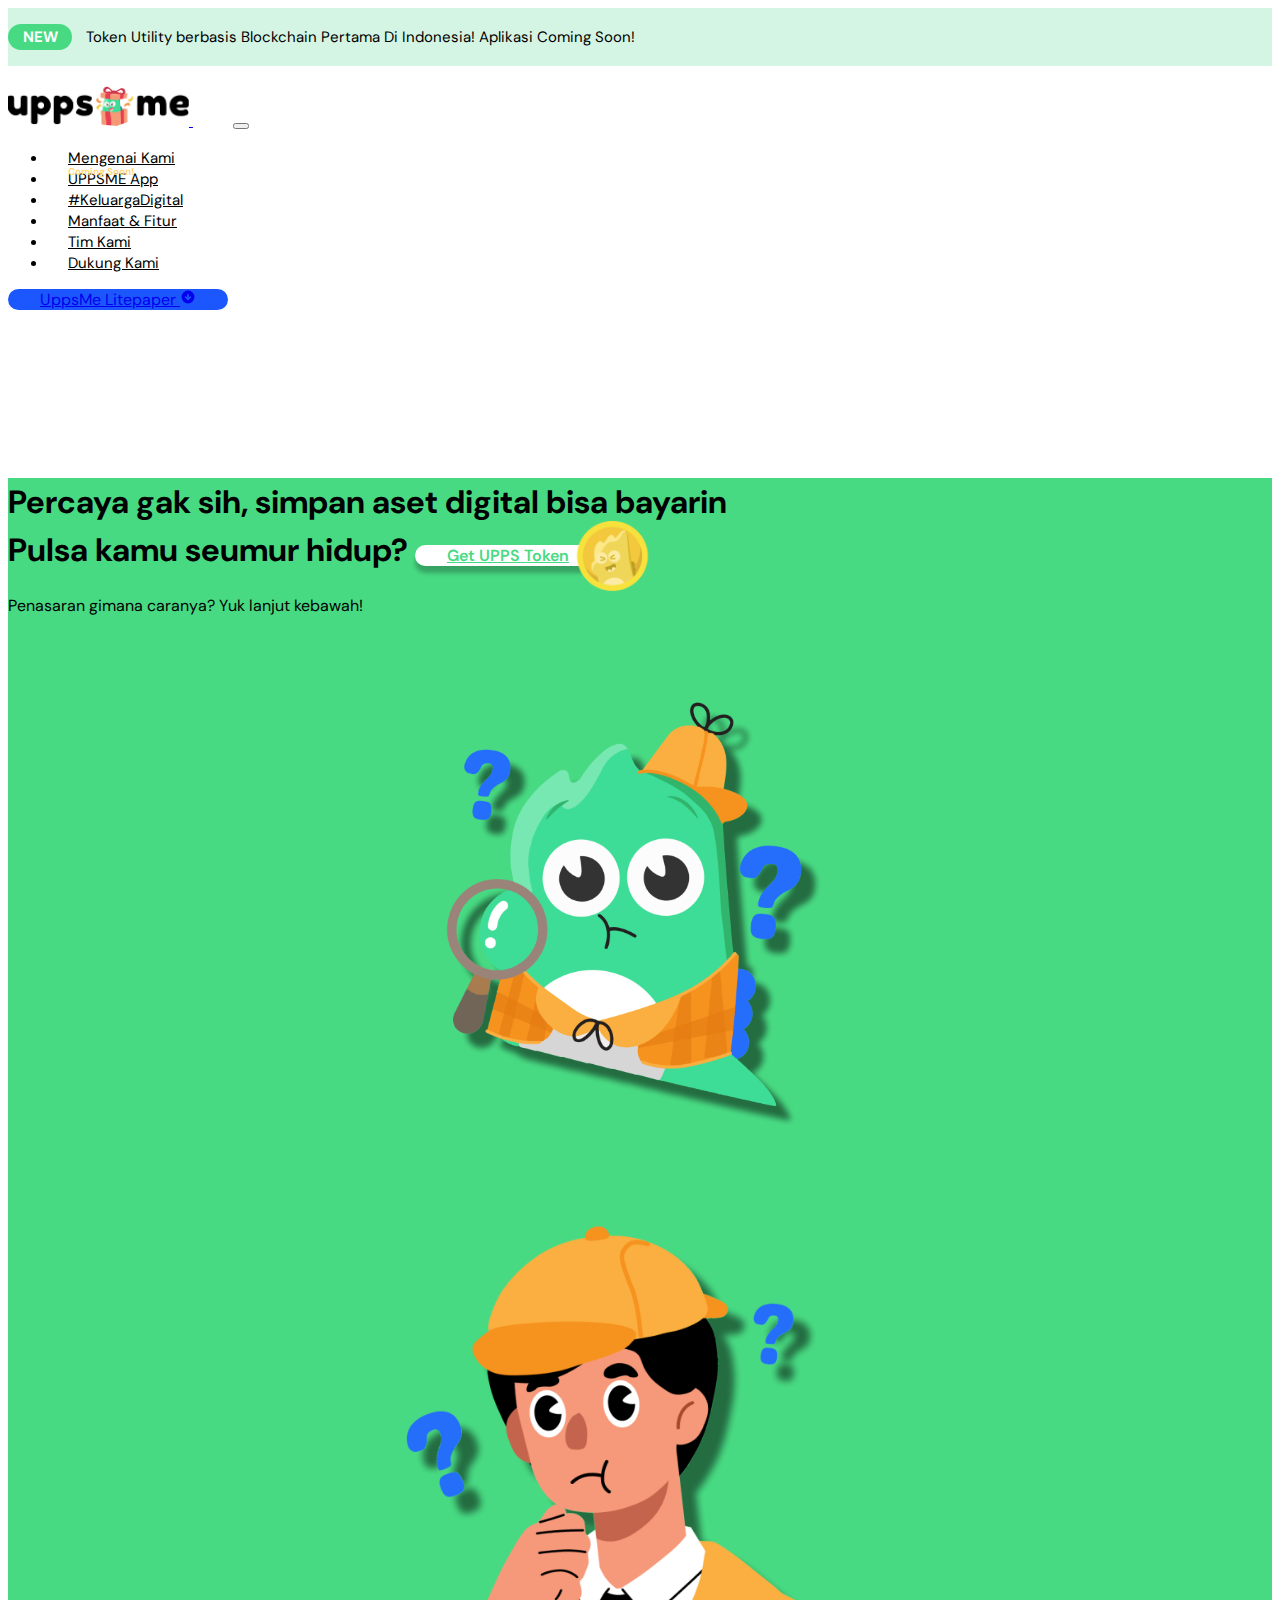
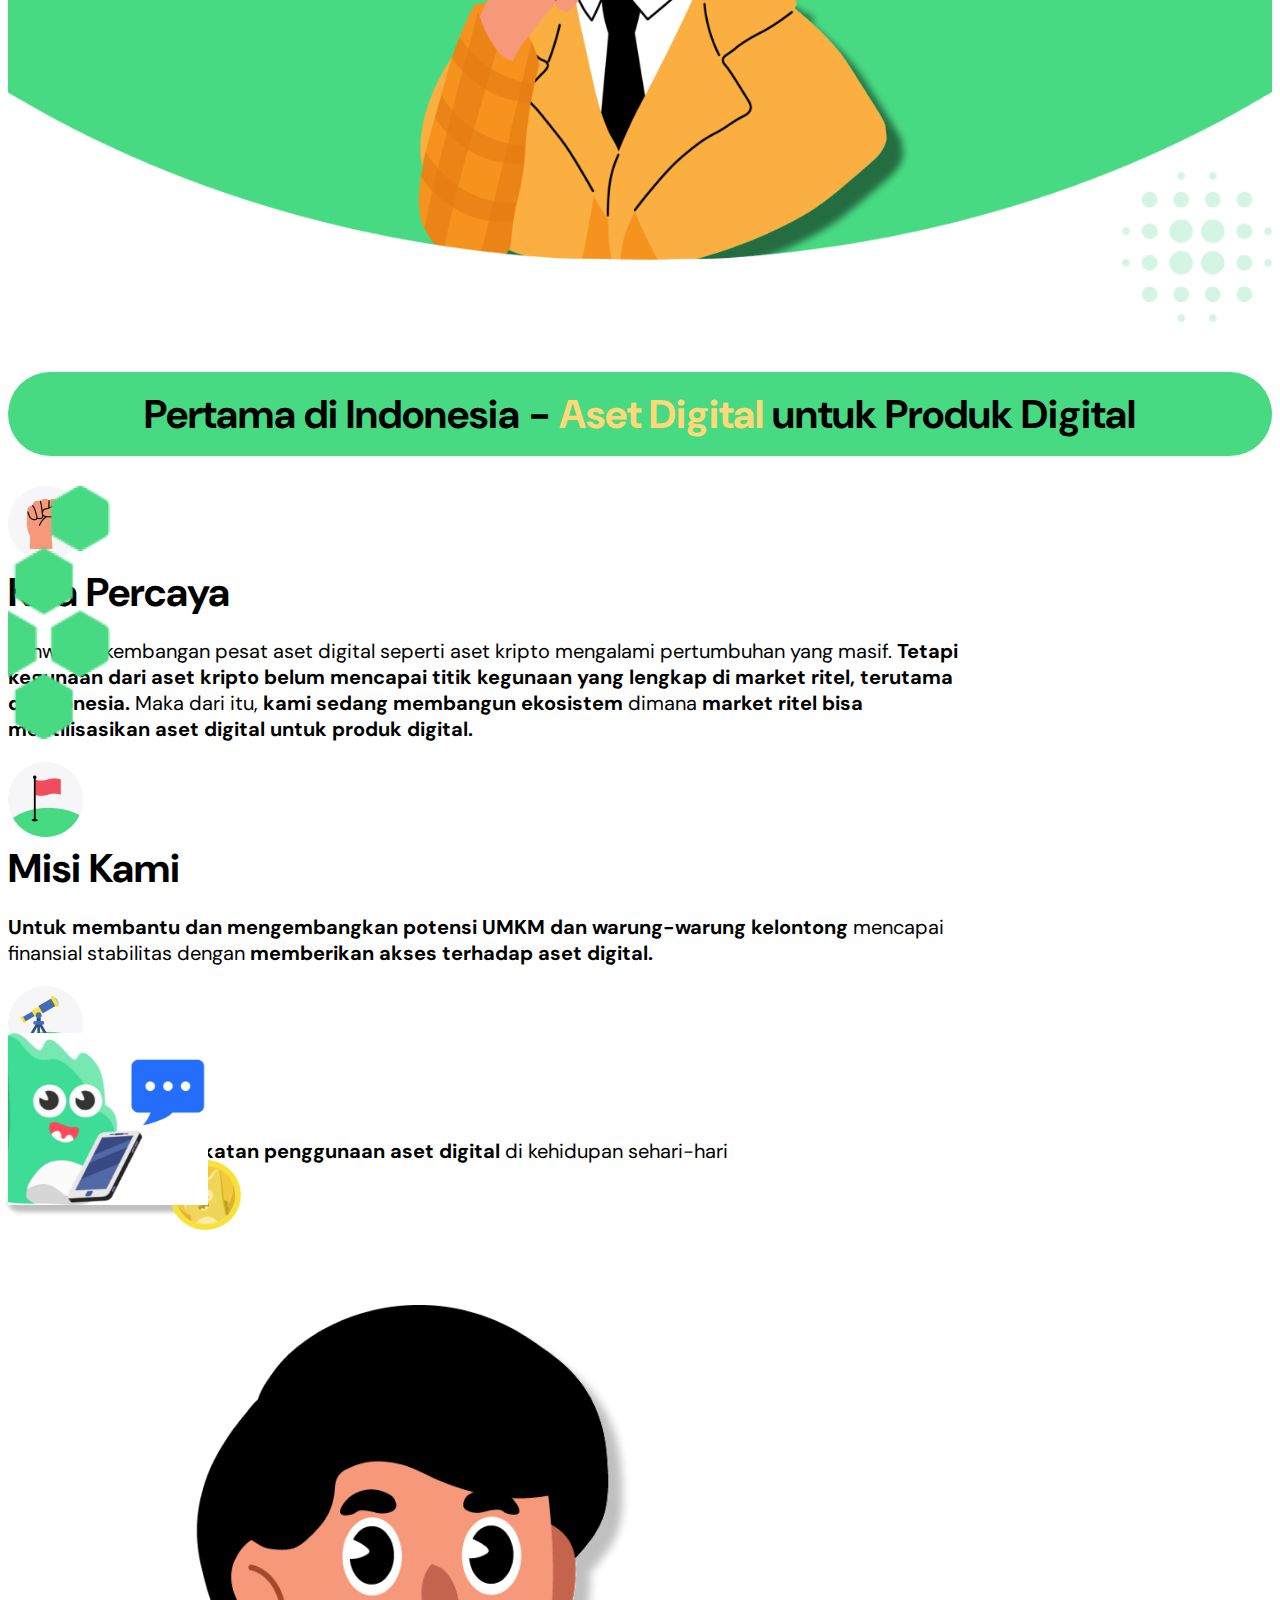
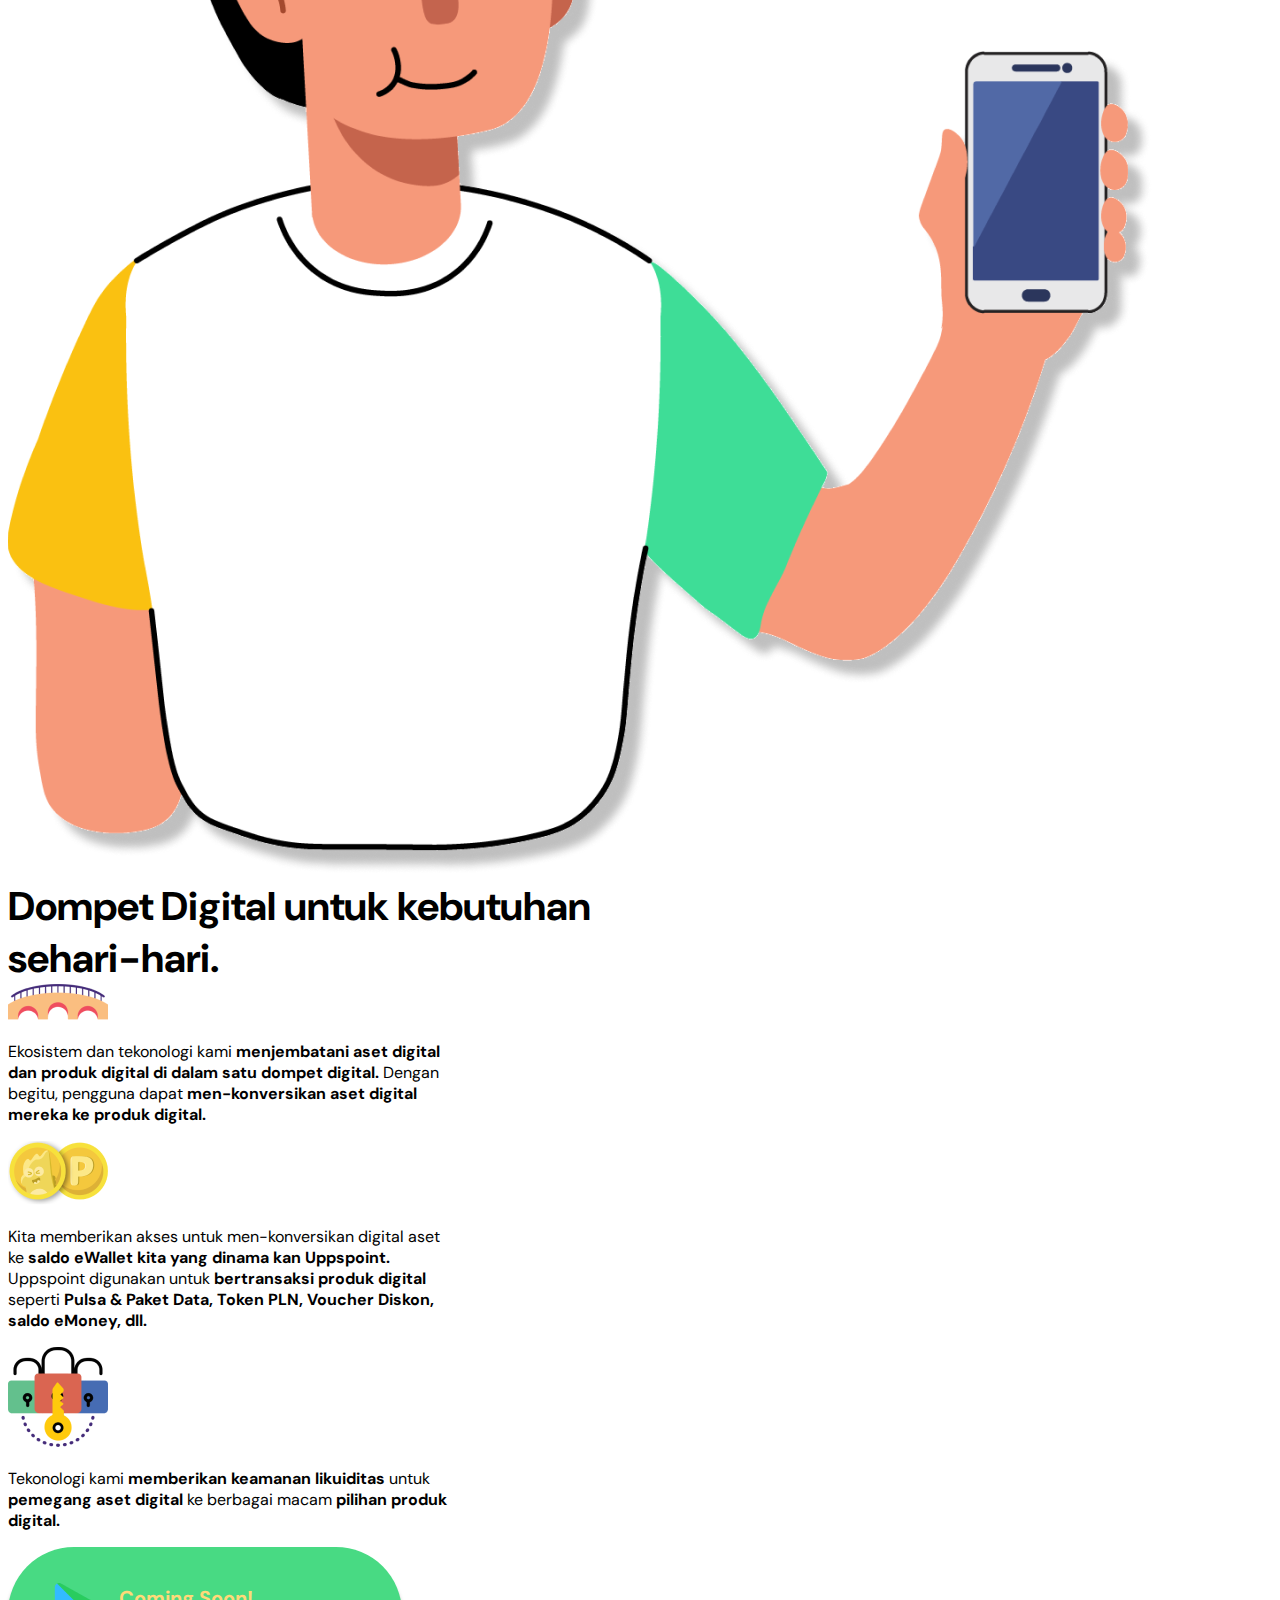
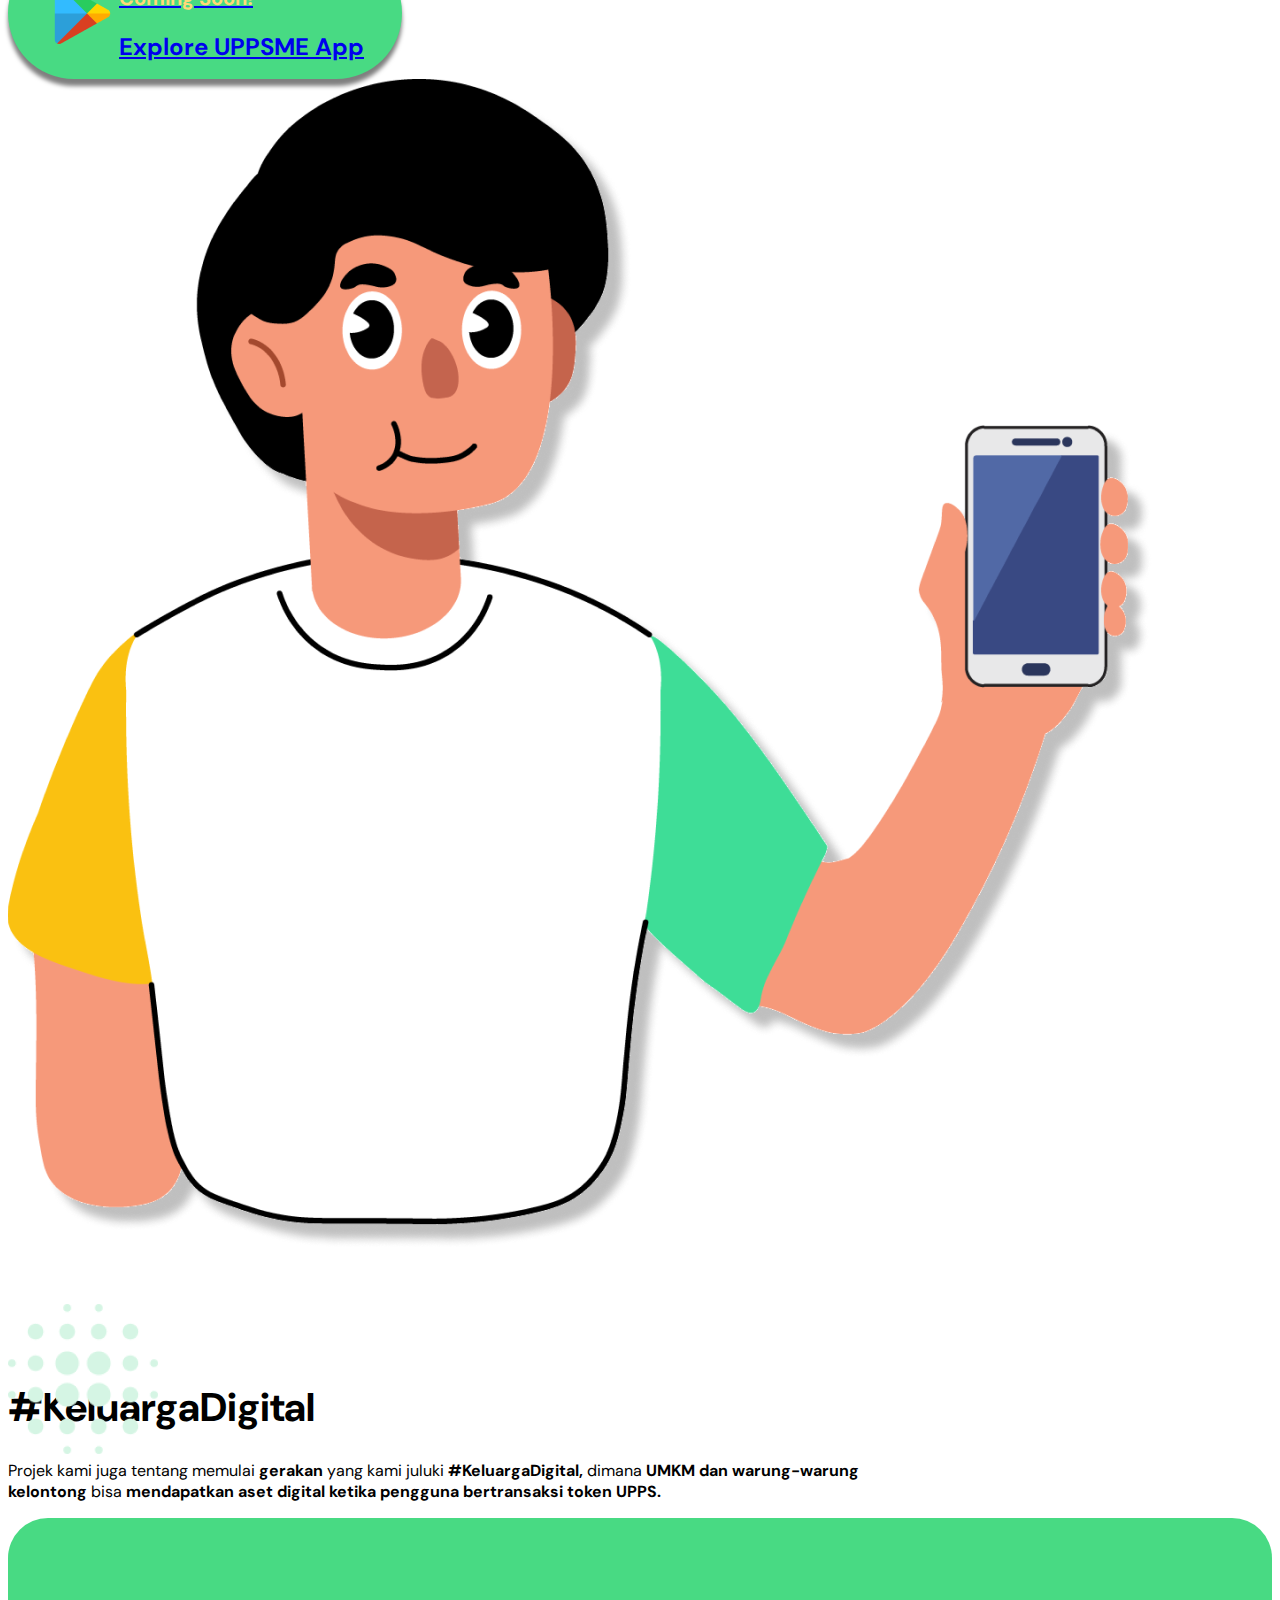
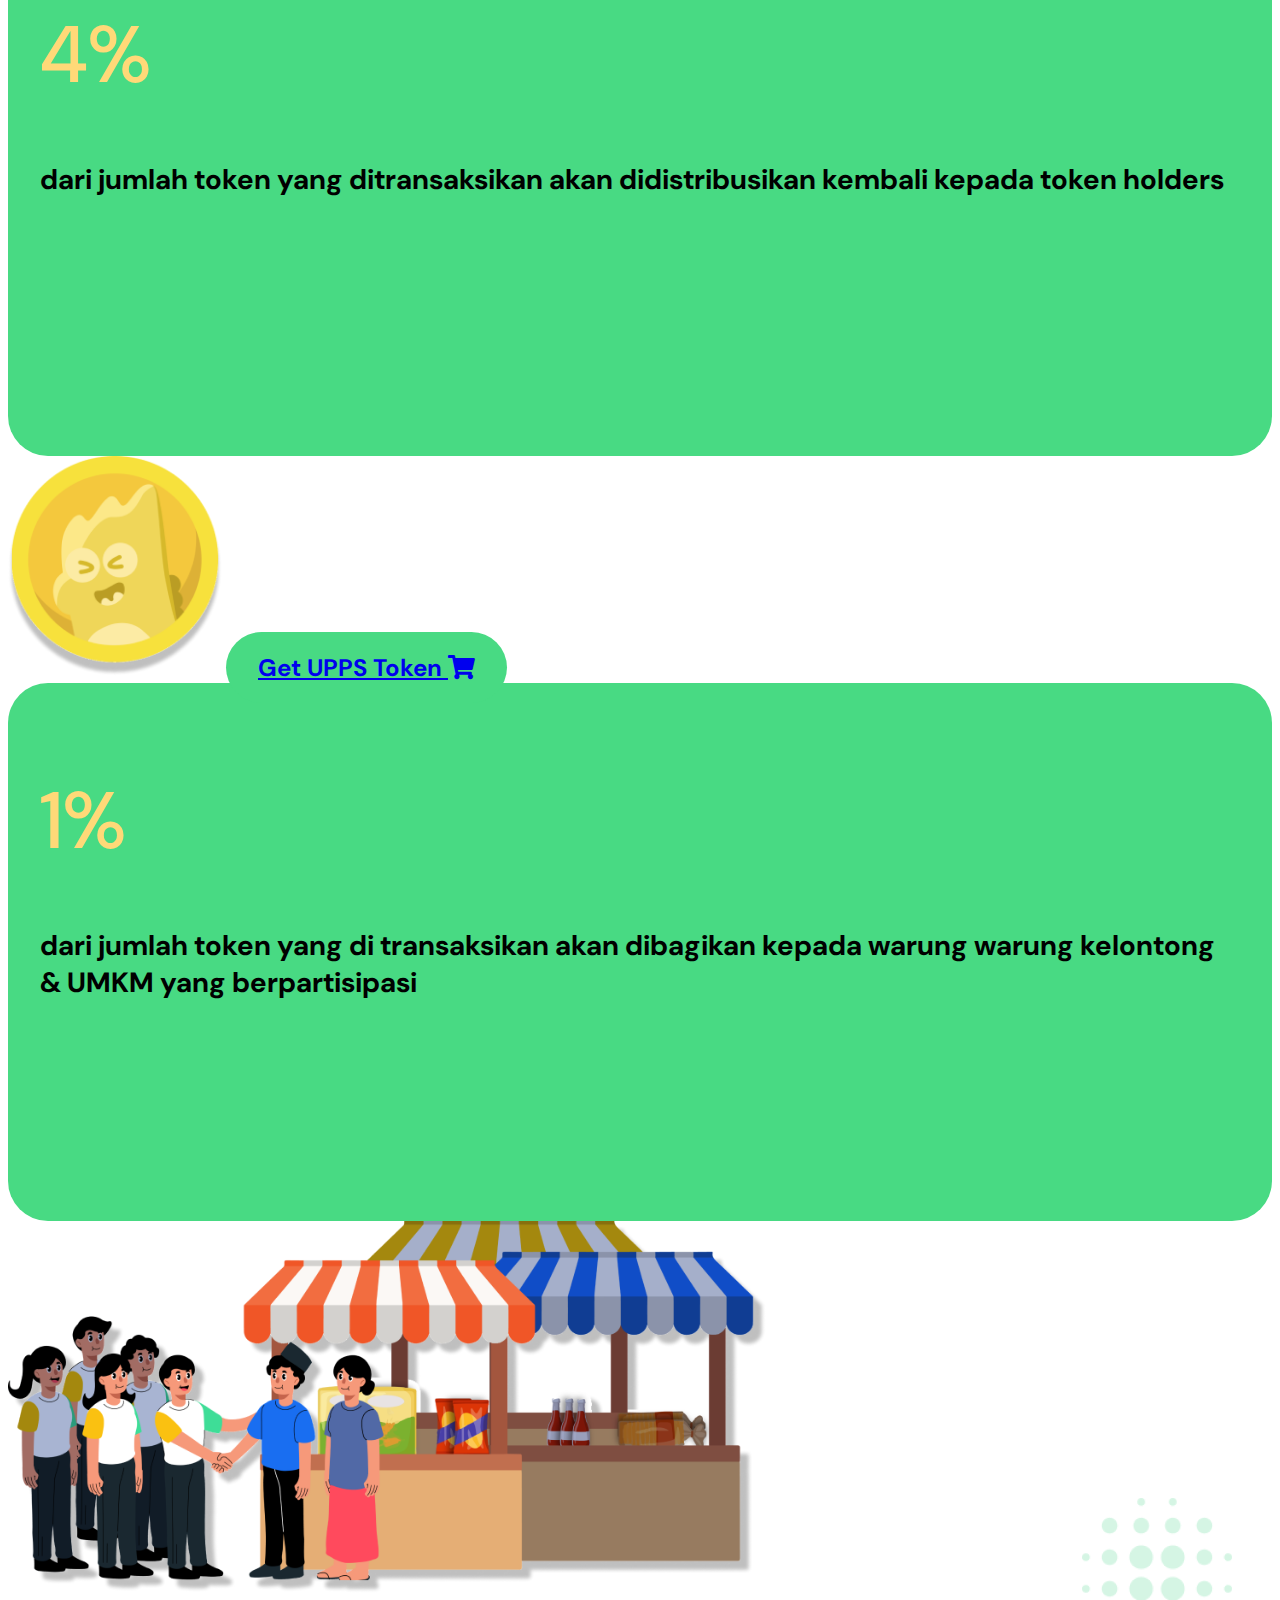
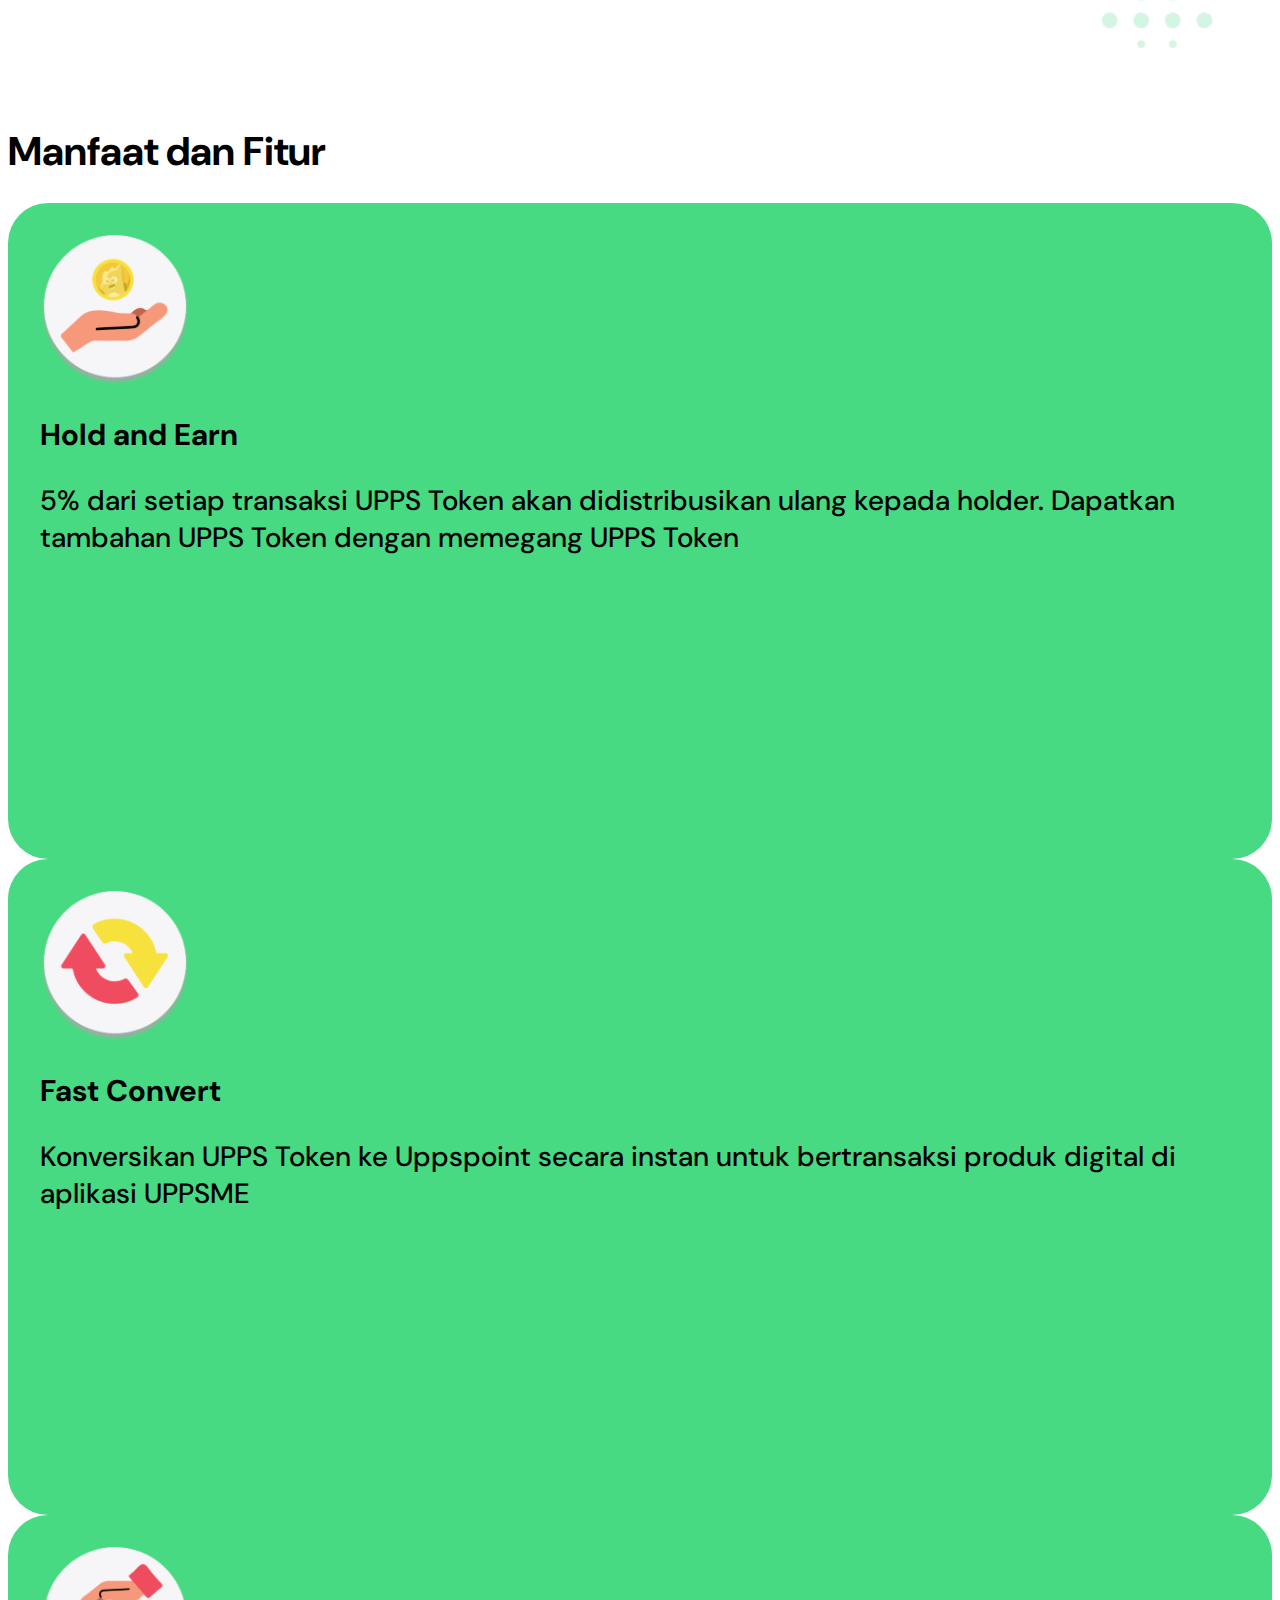
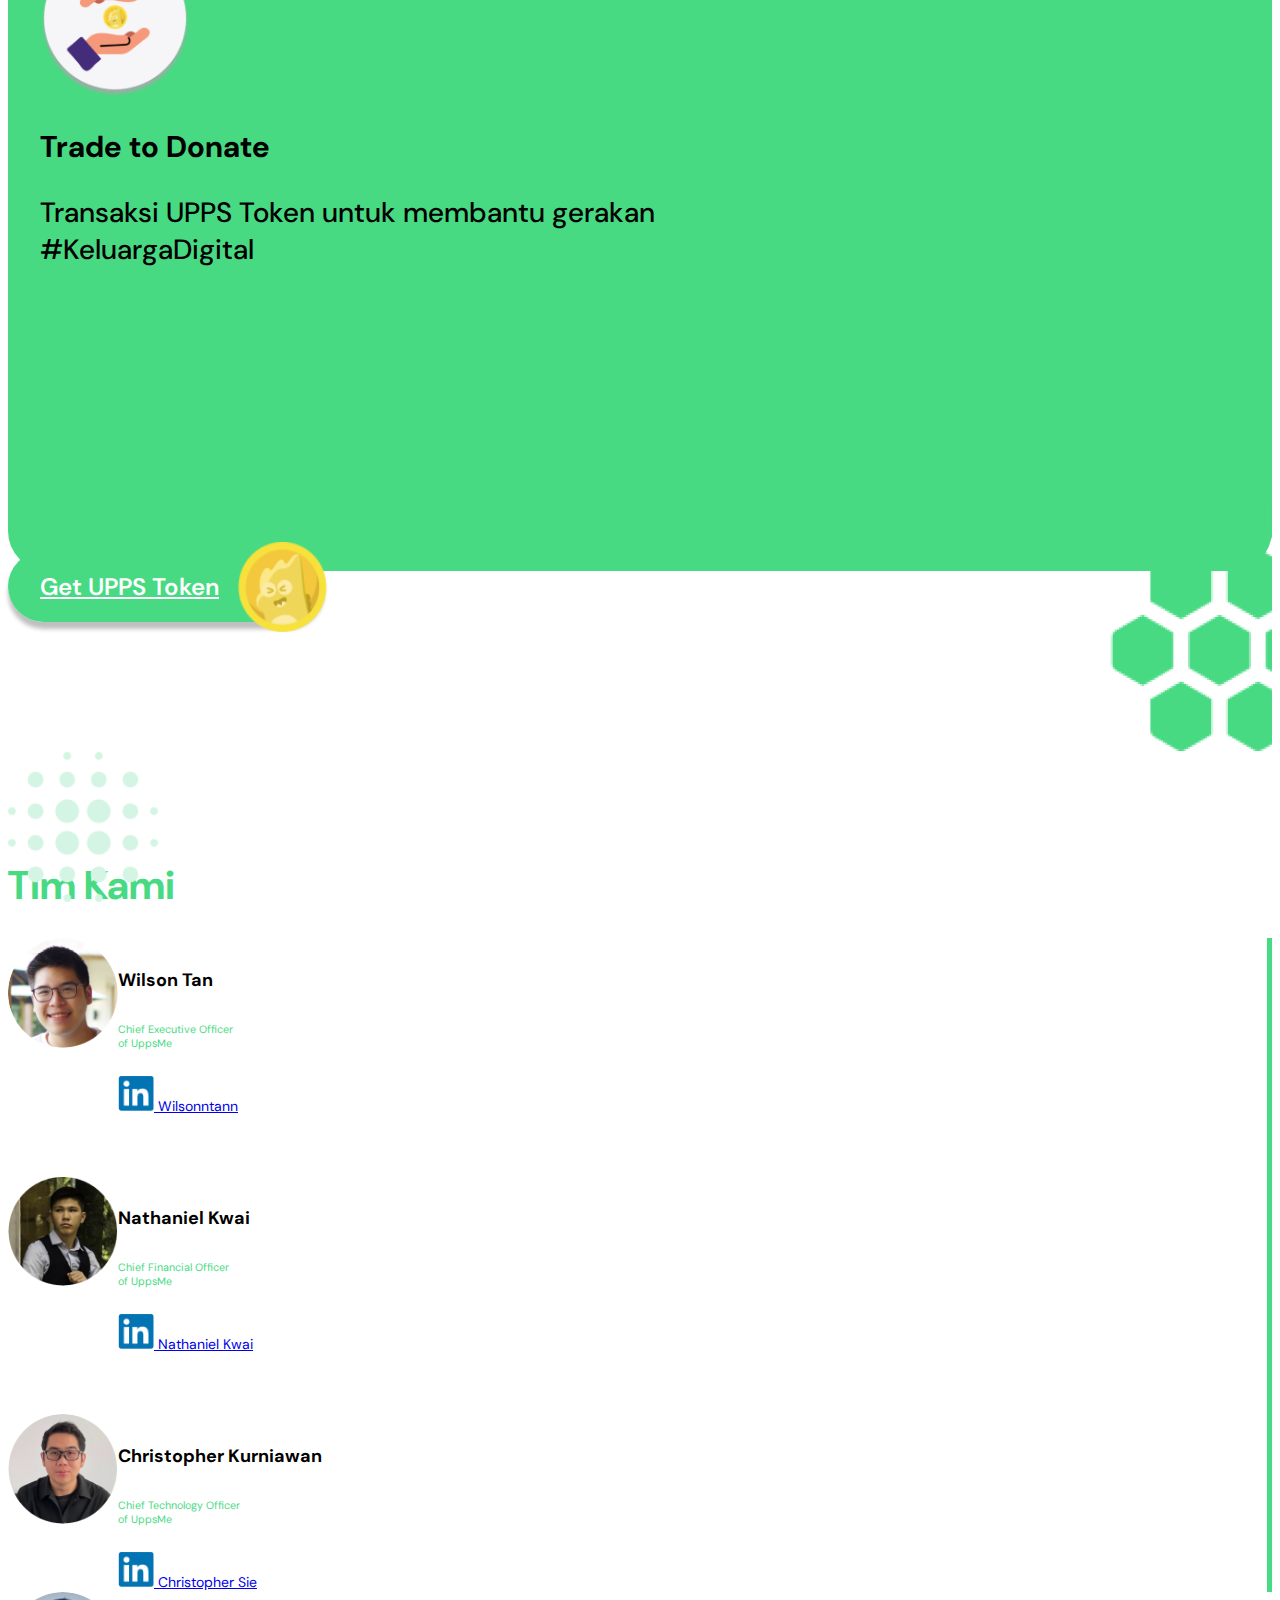
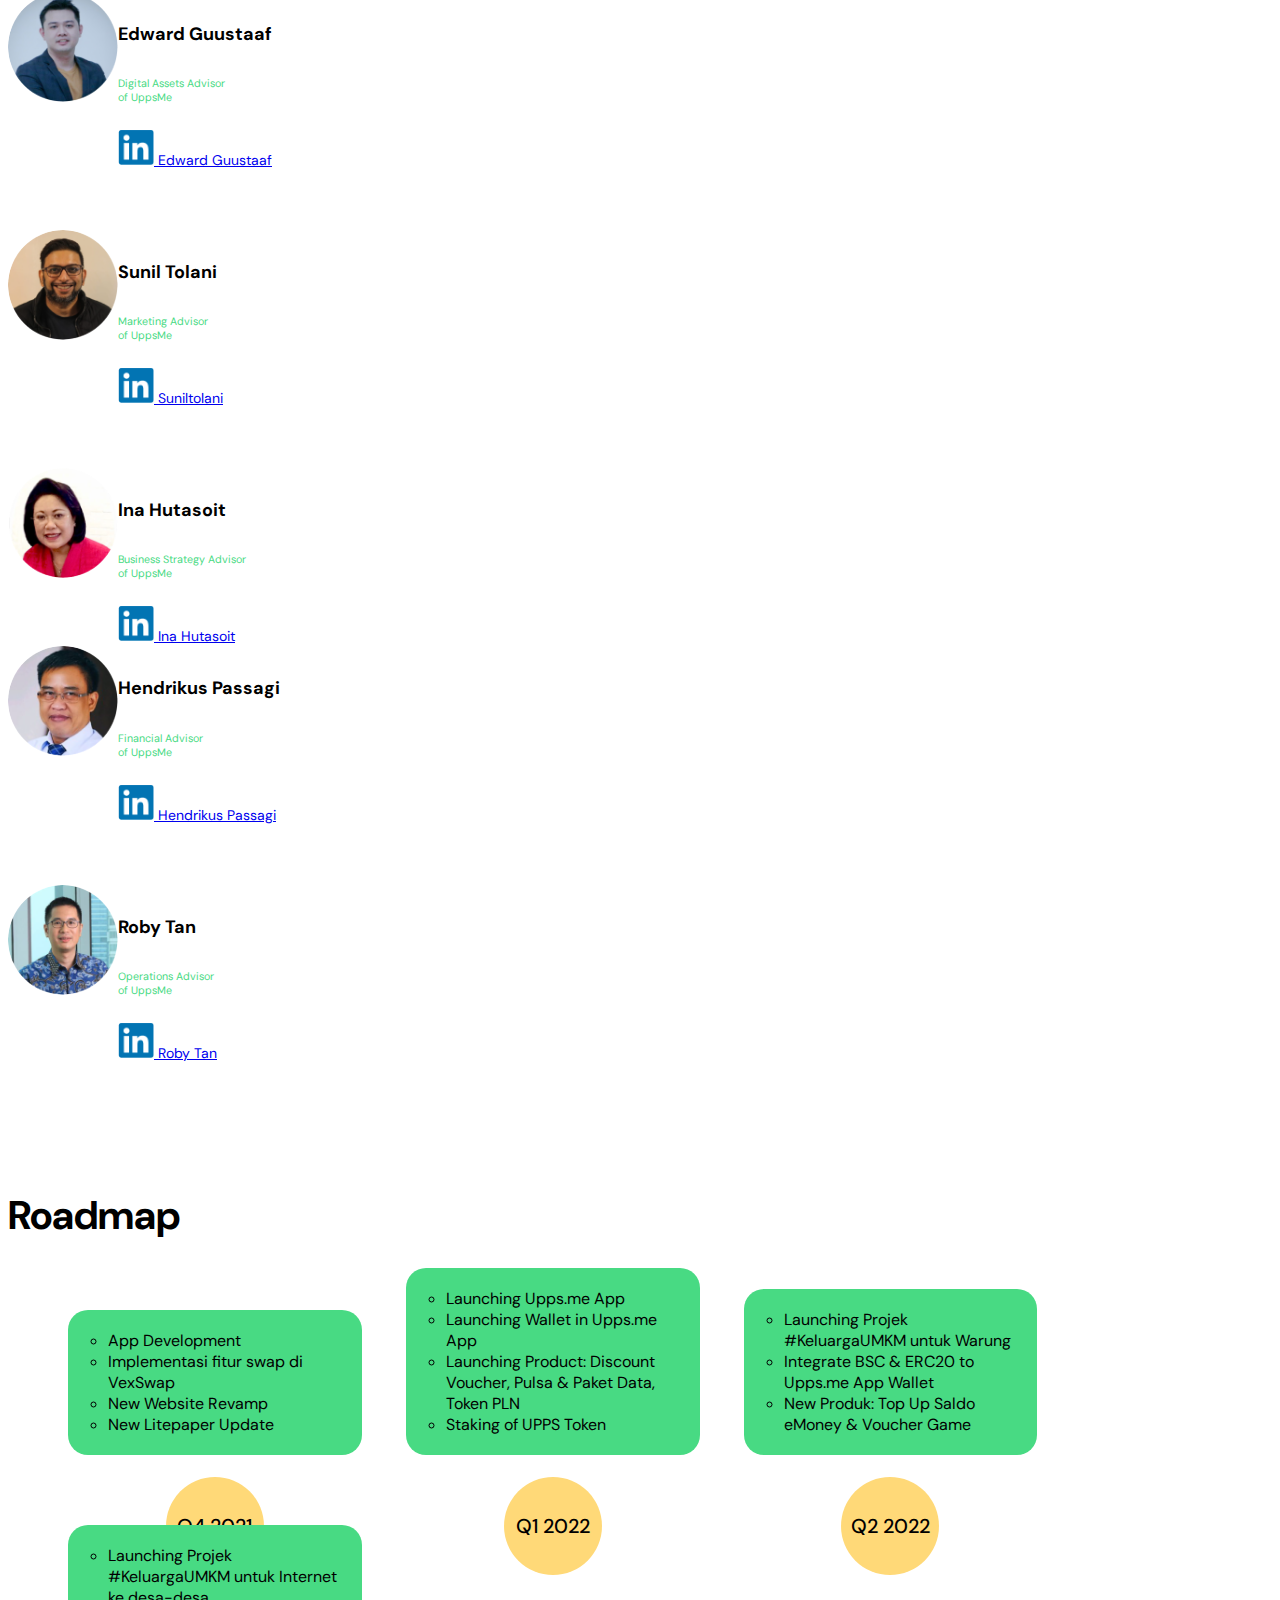
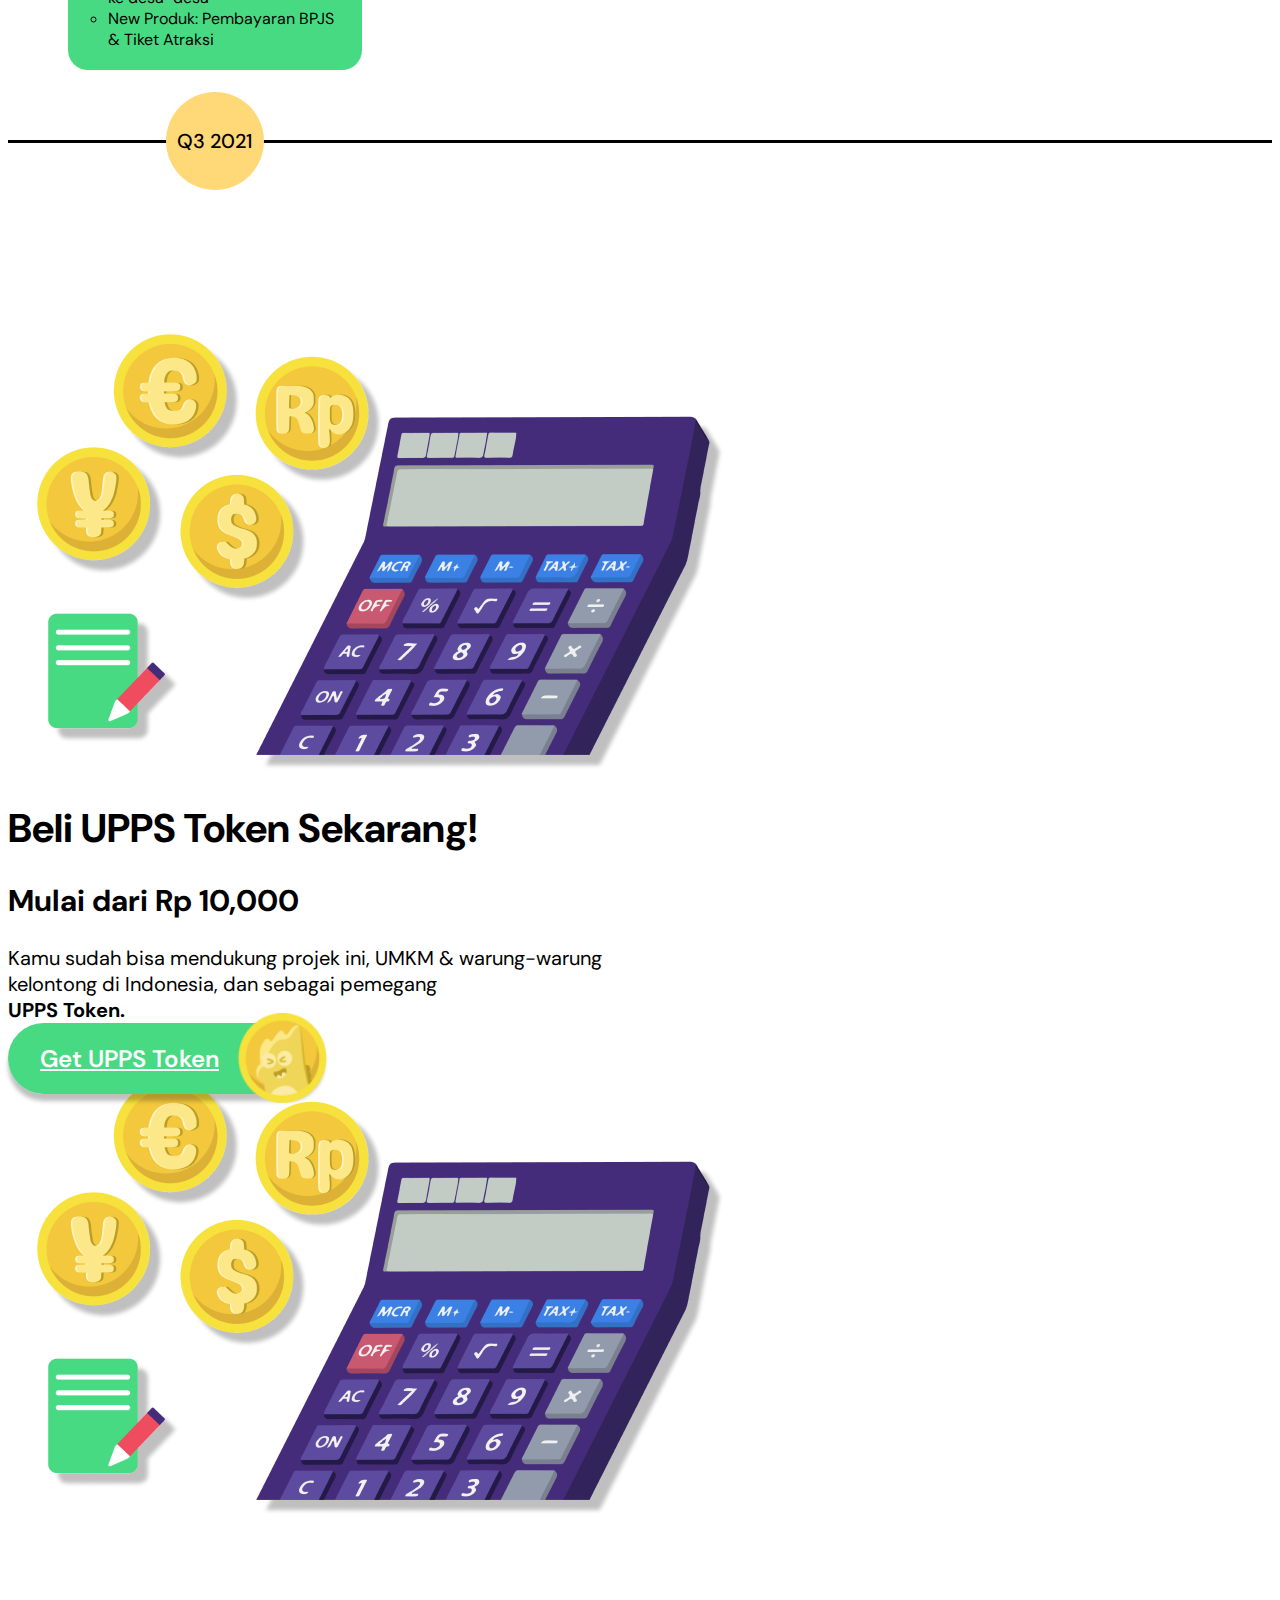
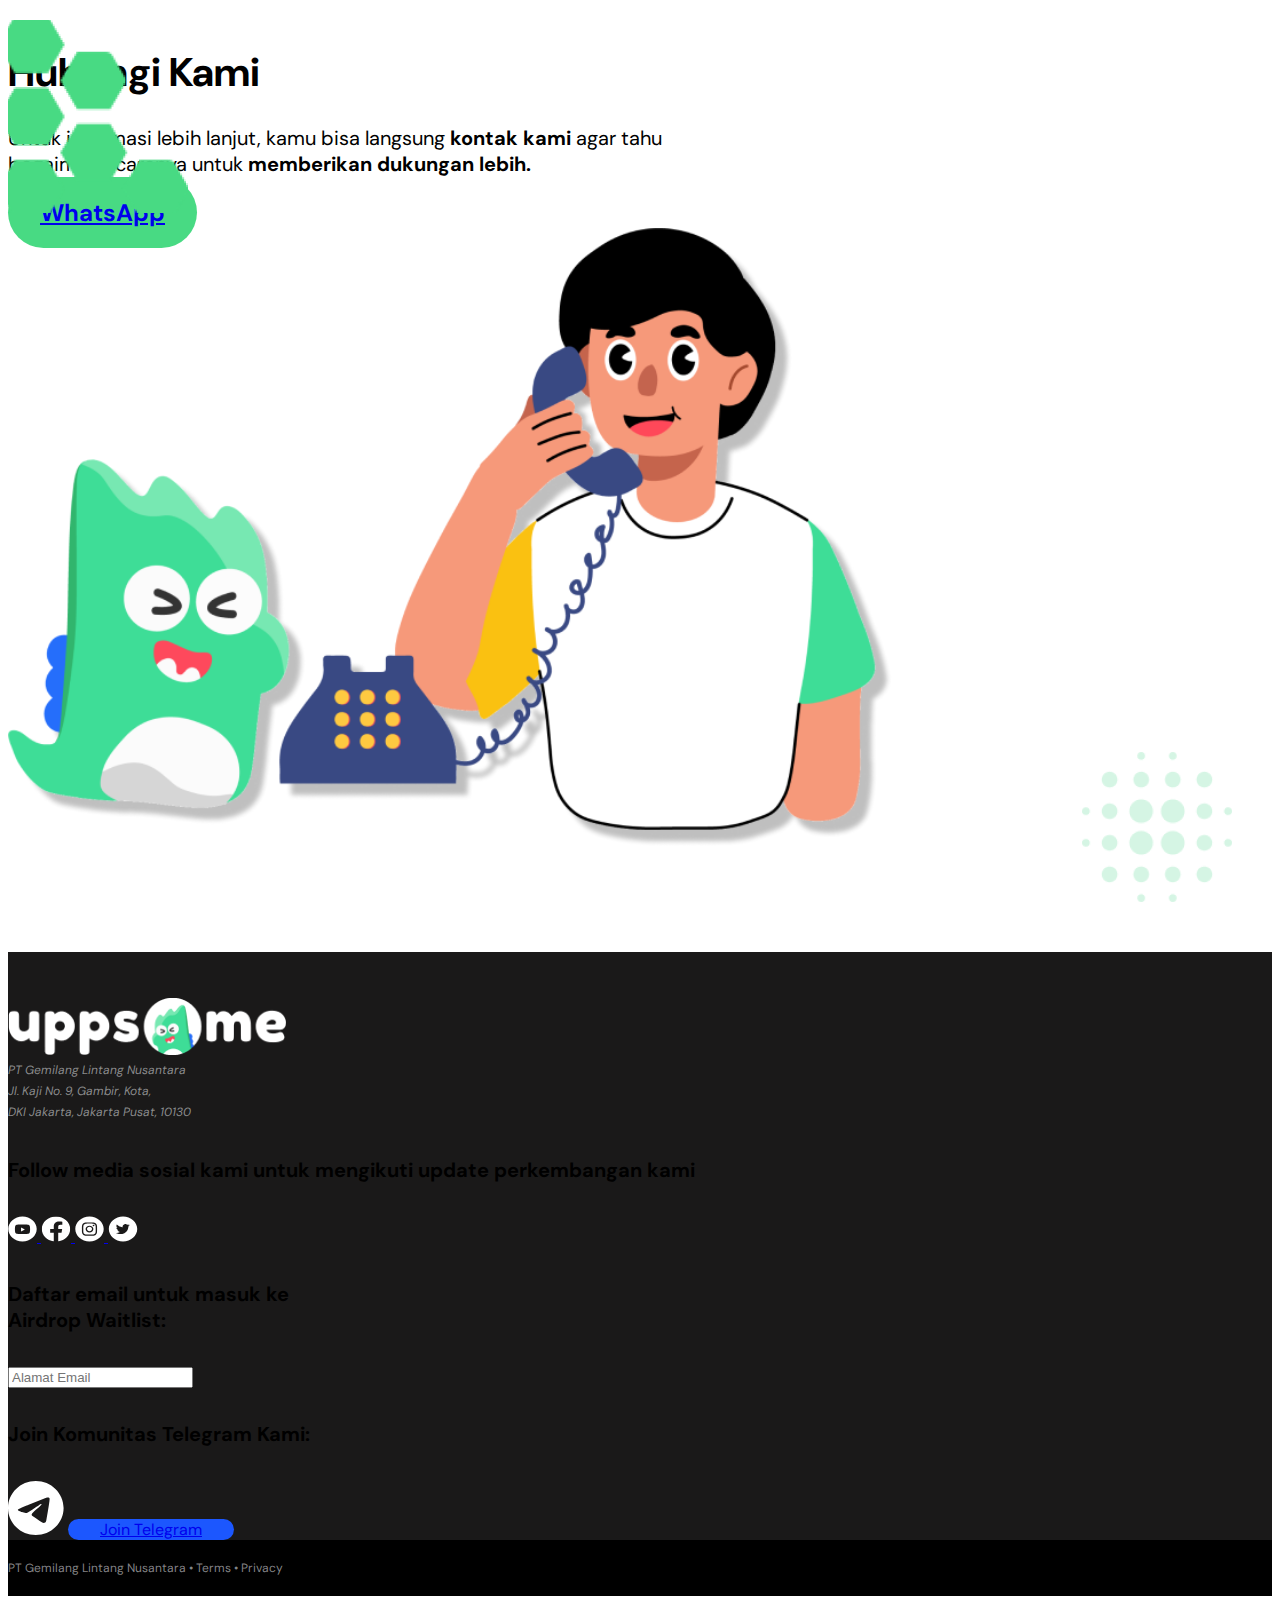
==== index.html @ 59d1be38 "fisrt commit" ====
<!DOCTYPE html>
<html lang="en">
<head>
  <meta charset="UTF-8">
  <meta http-equiv="X-UA-Compatible" content="IE=edge">
  <meta name="viewport" content="width=device-width, initial-scale=1.0">
  <title>Upps.me</title>
  <!-- Faveicon -->
  <link rel="shortcut icon" href="./assets/images/maskot-search.png" type="image/x-icon">
  <!-- Bootstrap css -->
  <link rel="stylesheet" href="https://cdn.jsdelivr.net/npm/bootstrap@4.6.1/dist/css/bootstrap.min.css" integrity="sha384-zCbKRCUGaJDkqS1kPbPd7TveP5iyJE0EjAuZQTgFLD2ylzuqKfdKlfG/eSrtxUkn" crossorigin="anonymous">
  <!-- Google Font -->
  <link rel="preconnect" href="https://fonts.googleapis.com">
  <link rel="preconnect" href="https://fonts.gstatic.com" crossorigin>
  <link href="https://fonts.googleapis.com/css2?family=DM+Sans:wght@400;500;700&family=Inter:wght@300;400;500;600&display=swap" rel="stylesheet">
  <!-- Fontawesome icon -->
  <link rel="stylesheet" href="https://cdnjs.cloudflare.com/ajax/libs/font-awesome/5.15.4/css/all.min.css" integrity="sha512-1ycn6IcaQQ40/MKBW2W4Rhis/DbILU74C1vSrLJxCq57o941Ym01SwNsOMqvEBFlcgUa6xLiPY/NS5R+E6ztJQ==" crossorigin="anonymous" referrerpolicy="no-referrer" />
  <!-- Style css -->
  <link rel="stylesheet" href="./assets/css/main.css">
</head>
<body>
  
  <!-- Header -->
  <header class="fixed-top">
    <div class="notification">
      <div class="container">
        <div class="badge">NEW</div>
        <div>
          Token Utility berbasis Blockchain Pertama Di Indonesia! Aplikasi Coming Soon!
        </div>
      </div>
    </div>
    <!-- Navbar -->
    <nav class="navbar navbar-expand-lg navbar-light bg-info px-lg-0">
      <div class="container">
        <a class="navbar-brand" href="./index.html">
          <img src="./assets/images/logo.png" height="40" alt="">
        </a>
        <button class="navbar-toggler" type="button" data-toggle="collapse" data-target="#navbarSupportedContent" aria-controls="navbarSupportedContent" aria-expanded="false" aria-label="Toggle navigation">
          <span class="navbar-toggler-icon"></span>
        </button>
        <div class="collapse navbar-collapse" id="navbarSupportedContent">
          <!-- Menu list -->
          <ul class="navbar-nav mr-auto">
            <li class="nav-item">
              <a class="nav-link" href="#about-us">Mengenai Kami</a>
            </li>
            <li class="nav-item">
              <a class="nav-link comming-soon" href="#">UPPSME App</a>
            </li>
            <li class="nav-item">
              <a class="nav-link" href="#digitalFamily">#KeluargaDigital</a>
            </li>
            <li class="nav-item">
              <a class="nav-link" href="#benefit">Manfaat & Fitur</a>
            </li>
            <li class="nav-item">
              <a class="nav-link" href="#teams">Tim Kami</a>
            </li>
            <li class="nav-item">
              <a class="nav-link" href="#contact-us">Dukung Kami</a>
            </li>
          </ul>
          <!-- Menu list end -->
          <div class="py-2">
            <a href="#" class="btn btn-info btn-sm btn-rounded">
              UppsMe Litepaper
              <svg xmlns="http://www.w3.org/2000/svg" height="16" width="16" viewBox="0 0 20 20" fill="currentColor">
                <path fill-rule="evenodd" d="M10 18a8 8 0 100-16 8 8 0 000 16zm1-11a1 1 0 10-2 0v3.586L7.707 9.293a1 1 0 00-1.414 1.414l3 3a1 1 0 001.414 0l3-3a1 1 0 00-1.414-1.414L11 10.586V7z" clip-rule="evenodd" />
              </svg>
            </a>
          </div>
        </div>
      </div>
    </nav>
    <!-- Navbar end -->
  </header>
  <!-- Header end-->


  <!-- Main -->
  <main>
    <!-- Section hero -->
    <section id="hero">
      <div class="container text-center pt-lg-5">
        <h1 class="mb-3 text-white font-700 lh-1-5 big-title">
          Percaya gak sih, simpan aset digital bisa bayarin <br> 
          Pulsa kamu seumur hidup?
          <a href="#" class="btn btn-light btn-lg btn-rounded btn-token">
            Get UPPS Token
            <img class="token-icon" src="./assets/images/token.png" width="70" alt="">
          </a>
        </h1>
        <p class="text-white">Penasaran gimana caranya? Yuk lanjut kebawah!</p>
        <div class="row row-img">
          <div class="col-6 left">
            <img src="./assets/images/maskot-search.png" alt="">
          </div>
          <div class="col-6 right">
            <img src="./assets/images/people-question.png"  alt="">
          </div>
        </div>
      </div>
      <img class="rounded-bottom" src="./assets/images/Lengkung putih.png" alt="">
      <img class="blur" src="./assets/images/partials/blur.png" alt="">
    </section>
    <!-- Section hero end -->

    <!-- Section about us -->
    <section id="about-us">

      <div class="container">
        <div class="title">
          <span>
            Pertama di Indonesia 
            <span class="text-white">-</span> 
            <span class="text-yellow">Aset Digital</span> 
            <span class="text-white">untuk Produk Digital</span> 
          </span>
        </div>
      </div>
      <div class="wrapper">
        <div class="container">
          <div class="text-center mx-auto" style="max-width: 956px;">
            <div class="mb-3">
              <div class="d-flex align-items-center justify-content-center mb-3">
                <img src="./assets/images/partials/hand.png" alt="">
                <div class="font-700 text-40 ml-3">Kita Percaya</div>
              </div>
              <p class="text-20">
                Bahwa perkembangan pesat aset digital seperti aset kripto mengalami pertumbuhan yang masif. 
                <span class="font-700">Tetapi kegunaan dari aset kripto belum mencapai titik kegunaan yang lengkap di market ritel, terutama di Indonesia.</span>  
                Maka dari itu, 
                <span class="font-700">kami sedang membangun ekosistem</span> 
                dimana 
                <span class="font-700">market ritel bisa meutilisasikan aset digital untuk produk digital.</span>
              </p>
            </div>
            <div class="mb-3">
              <div class="d-flex align-items-center justify-content-center mb-3">
                <img src="./assets/images/partials/flag.png" alt="">
                <div class="font-700 text-40 ml-3">Misi Kami</div>
              </div>
              <p class="text-20">
                <span class="font-700">Untuk membantu dan mengembangkan potensi UMKM dan warung-warung kelontong </span>  
                mencapai <br> finansial stabilitas dengan 
                <span class="font-700">memberikan akses terhadap aset digital.</span>
              </p>
            </div>
            <div class="mb-4">
              <div class="d-flex align-items-center justify-content-center mb-3">
                <img src="./assets/images/partials/teleskop.png" alt="">
                <div class="font-700 text-40 ml-3">Visi Kami</div>
              </div>
              <p class="text-20">
                adalah untuk
                <span class="font-700">meningkatan penggunaan aset digital </span>  
                di kehidupan sehari-hari
              </p>
            </div>
  
            <a href="#" class="btn btn-token btn-primary btn-lg btn-rounded  primary mt-4">
              Get UPPS Token
              <img class="token-icon" src="./assets/images/token.png" width="70" alt="">
            </a>
          </div>
        </div>
        <img class="molecul" src="./assets/images/partials/molecule-4.png" width="120" alt="">
        <img class="partial-33" src="./assets/images/partials/partial-33.png" width="200" alt="">
      </div>
    </section>
    <!-- Section about us end -->

    <!-- Section wallet -->
    <section id="wallet">
      <div class="container">
        <div class="row">
          <div class="col-lg-5 d-block d-md-none">
            <img src="./assets/images/Rectangle 5.png" class="img-fluid" alt="">
          </div>
          <div class="col-lg-7">
            <div class="text-40 font-700 mb-5">
              Dompet Digital untuk kebutuhan <br> sehari-hari.
            </div>
            <div class="d-lg-flex align-items-center mb-5 mb-lg-4">
              <img src="./assets/images/partials/Interoperability 1.png" class="mr-3" alt="">
              <p class="ml-lg-4 mt-3 mt-lg-0">
                Ekosistem dan tekonologi kami 
                <span class="font-700">menjembatani aset digital <br> dan produk digital di dalam satu dompet digital. </span>
                Dengan <br> begitu, pengguna dapat 
                <span class="font-700">men-konversikan aset digital <br> mereka ke produk digital.</span>
              </p>
            </div>
            <div class="d-lg-flex align-items-center mb-5 mb-lg-4">
              <img src="./assets/images/partials/Interoperability 2.png" class="mr-3" alt="">
              <p class="ml-lg-4 mt-3 mt-lg-0">
                Kita memberikan akses untuk men-konversikan digital aset <br> ke
                <span class="font-700">saldo eWallet kita yang dinama kan Uppspoint.</span> <br>
                Uppspoint digunakan untuk
                <span class="font-700">bertransaksi produk digital </span> <br>
                seperti
                <span class="font-700">Pulsa & Paket Data, Token PLN, Voucher Diskon, <br> saldo eMoney, dll.</span>
              </p>
            </div>
            <div class="d-lg-flex align-items-center">
              <img src="./assets/images/partials/Interoperability 3.png" class="mr-3" alt="">
              <p class="ml-lg-4 mt-3 mt-lg-0">
                Tekonologi kami
                <span class="font-700">memberikan keamanan likuiditas</span> 
                untuk <br>
                <span class="font-700">pemegang aset digital</span>
                ke berbagai macam
                <span class="font-700">pilihan produk <br> digital. </span> 
              </p>
            </div>
            <div class="text-center">
              <a href="#" class="btn-playstore">
                <img src="./assets/images/partials/playstore.png" alt="">
                <div class="text-center ml-4">
                  <p class="mb-0 text-yellow text-20 font-700">Coming Soon!</p>
                  <div class="text-white text-24 font-700">Explore UPPSME App</div>
                </div>
              </a>
            </div>
          </div>
          <div class="col-lg-5 d-none d-md-block">
            <img src="./assets/images/Rectangle 5.png" class="img-fluid" alt="">
          </div>
        </div>
      </div>
    </section>
    <!-- Section wallet end -->

    <!-- Section digital family -->
    <section id="digitalFamily">
      <img src="./assets/images/partials/blur.png" alt="" class="blur">
      <div class="container">
        <div class="text-center mb-5">
          <h1 class="text-40 font-700 mb-3">#KeluargaDigital</h1>
          <p> 
            Projek kami juga tentang memulai 
            <span class="font-700">gerakan</span>
            yang kami juluki 
            <span class="font-700">#KeluargaDigital,</span>
            dimana
            <span class="font-700">UMKM dan warung-warung <br> kelontong</span>
            bisa
            <span class="font-700">mendapatkan aset digital ketika pengguna bertransaksi token UPPS.</span>
          </p>
        </div>
        <div class="row px-lg-5">
          <div class="col-lg-4 mb-4 mb-lg-0">
            <div class="box text-center">
              <h1 class="text-80 font-500 text-yellow mb-1">4%</h1>
              <p class="text-28 font-700 text">
                <span class="text-white">dari jumlah token yang ditransaksikan akan</span>
                 didistribusikan 
                <span class="text-white">kembali</span> kepada 
                <span class="text-white">token holders</span>
              </p>
            </div>
          </div>
          <div class="col-lg-4 mb-4 mb-lg-0 text-center">
            <img src="./assets/images/partials/Rectangle 61.png" class="img-token" width="214" alt="">
            <a href="#" class="btn btn-primary btn-xl btn-rounded shadow mt-3 mt-lg-5">
              Get UPPS Token
              <i class="fas fa-shopping-cart"></i>
            </a>
          </div>
          <div class="col-lg-4 mb-4 mb-lg-0">
            <div class="box text-center">
              <h1 class="text-80 font-500 text-yellow mb-1">1%</h1>
              <p class="text-28 font-700 text">
                <span class="text-white">dari jumlah token yang di transaksikan akan </span>
                dibagikan 
                <span class="text-white">kepada</span> 
                warung warung kelontong & UMKM  
                <span class="text-white">yang berpartisipasi</span>
              </p>
            </div>
          </div>
        </div>
      </div>
      <div class="text-center mt-5 position-relative">
        <img class="img-family" src="./assets/images/Rectangle 63.png" alt="">
        <img class="blur-2" src="./assets/images/partials/blur.png"  alt="">
      </div>
    </section>
    <!-- Section digital family end -->

    <!-- Section benefit -->
    <section id="benefit">
      <div class="container">
        <h1 class="typo-title text-center mb-4">Manfaat dan Fitur</h1>
        <div class="row">
          <div class="col-lg-4 mb-3 mb-lg-0">
            <div class="box text-center">
              <img src="./assets/images/partials/Ellipse 13.png" width="150" alt="">
              <h2 class="text-30 my-3 font-700">Hold and Earn</h2>
              <p class="text-white font-500 text-28">
                5% dari setiap transaksi UPPS Token akan didistribusikan ulang kepada holder. Dapatkan tambahan UPPS Token dengan memegang UPPS Token
              </p>
            </div>
          </div>
          <div class="col-lg-4 mb-3 mb-lg-0">
            <div class="box text-center">
              <img src="./assets/images/partials/Ellipse 14.png" width="150" alt="">
              <h2 class="text-30 my-3 font-700">Fast Convert</h2>
              <p class="text-white font-500 text-28">
                Konversikan UPPS Token ke Uppspoint secara instan untuk bertransaksi produk digital di aplikasi UPPSME
              </p>
            </div>
          </div>
          <div class="col-lg-4 mb-3 mb-lg-0">
            <div class="box text-center">
              <img src="./assets/images/partials/Ellipse 15.png" width="150" alt="">
              <h2 class="text-30 my-3 font-700">Trade to Donate</h2>
              <p class="text-white font-500 text-28">
                Transaksi UPPS Token untuk membantu gerakan <br> #KeluargaDigital
              </p>
            </div>
          </div>
        </div>
        <div class="text-center mt-4">
          <a href="#" class="btn btn-token btn-primary btn-xl btn-rounded primary mt-4">
            Get UPPS Token
            <img class="token-icon lg" src="./assets/images/token.png" width="107" alt="">
          </a>
        </div>
      </div>
      <img src="./assets/images/partials/molecule 3.png" class="molecul" alt="">
    </section>
    <!-- Section benefit end -->

    <!-- Section team -->
    <section id="teams">
      <img src="./assets/images/partials/blur.png" class="blur" alt="">
      <div class="container">
        <h1 class="typo-title text-center mb-4 text-primary mb-5">Tim Kami</h1>
        <div class="row mt-5">
          <div class="col-lg-4 mb-5 mb-lg-0 manajemen">
            <div class="user">
              <img src="./assets/images/teams/image-1.png" class="avatar" alt="">
              <div class="ml-4">
                <h5 class="text-18 font-700 mb-1">Wilson Tan</h5>
                <h6 class="font-400 text-primary mb-4">Chief Executive Officer <br> of UppsMe</h6>
                <a href="https://www.linkedin.com/in/wilsonntann/" target="_blank" class="d-flex align-items-center">
                  <img src="./assets/images/partials/linkedin.png" width="36" alt="">
                  <span class="d-block text-14 text-dark ml-2"><u>Wilsonntann</u></span>
                </a>
              </div>
            </div>
            <div class="user">
              <img src="./assets/images/teams/image-2.png" class="avatar" alt="">
              <div class="ml-4">
                <h5 class="text-18 font-700 mb-1">Nathaniel Kwai</h5>
                <h6 class="font-400 text-primary mb-4">Chief Financial Officer <br> of UppsMe</h6>
                <a href="https://www.linkedin.com/in/nathaniel-kwai-47b492196/" target="_blank" class="d-flex align-items-center">
                  <img src="./assets/images/partials/linkedin.png" width="36" alt="">
                  <span class="d-block text-14 text-dark ml-2"><u>Nathaniel Kwai</u></span>
                </a>
              </div>
            </div>
            <div class="user">
              <img src="./assets/images/teams/image-3.png" class="avatar" alt="">
              <div class="ml-4">
                <h5 class="text-18 font-700 mb-1">Christopher Kurniawan</h5>
                <h6 class="font-400 text-primary mb-4">Chief Technology Officer <br> of UppsMe</h6>
                <a href="https://www.linkedin.com/in/christopher-sie-742aaa59/" target="_blank" class="d-flex align-items-center">
                  <img src="./assets/images/partials/linkedin.png" width="36" alt="">
                  <span class="d-block text-14 text-dark ml-2"><u>Christopher Sie</u></span>
                </a>
              </div>
            </div>
          </div>
          <div class="col-lg-4 mb-5 mb-lg-0 pl-lg-5">
            <div class="user">
              <img src="./assets/images/teams/image-4.png" class="avatar" alt="">
              <div class="ml-4">
                <h5 class="text-18 font-700 mb-1">Edward Guustaaf</h5>
                <h6 class="font-400 text-primary mb-4">Digital Assets Advisor <br> of UppsMe</h6>
                <a href="https://www.linkedin.com/in/edward-guustaaf-028496a1/" target="_blank" class="d-flex align-items-center">
                  <img src="./assets/images/partials/linkedin.png" width="36" alt="">
                  <span class="d-block text-14 text-dark ml-2"><u>Edward Guustaaf</u></span>
                </a>
              </div>
            </div>
            <div class="user">
              <img src="./assets/images/teams/image-5.png" class="avatar" alt="">
              <div class="ml-4">
                <h5 class="text-18 font-700 mb-1">Sunil Tolani</h5>
                <h6 class="font-400 text-primary mb-4">Marketing Advisor <br> of UppsMe</h6>
                <a href="https://www.linkedin.com/in/suniltolani/" target="_blank" class="d-flex align-items-center">
                  <img src="./assets/images/partials/linkedin.png" width="36" alt="">
                  <span class="d-block text-14 text-dark ml-2"><u>Suniltolani</u></span>
                </a>
              </div>
            </div>
            <div class="user">
              <img src="./assets/images/teams/image-6.png" class="avatar" alt="">
              <div class="ml-4">
                <h5 class="text-18 font-700 mb-1">Ina Hutasoit</h5>
                <h6 class="font-400 text-primary mb-4">Business Strategy Advisor <br> of UppsMe</h6>
                <a href="https://www.linkedin.com/in/ina-hutasoit-40808a16/" target="_blank" class="d-flex align-items-center">
                  <img src="./assets/images/partials/linkedin.png" width="36" alt="">
                  <span class="d-block text-14 text-dark ml-2"><u>Ina Hutasoit</u></span>
                </a>
              </div>
            </div>
          </div>
          <div class="col-lg-4 mb-5 mb-lg-0 pl-lg-5">
            <div class="user">
              <img src="./assets/images/teams/image-7.png" class="avatar" alt="">
              <div class="ml-4">
                <h5 class="text-18 font-700 mb-1">Hendrikus Passagi</h5>
                <h6 class="font-400 text-primary mb-4">Financial Advisor <br> of UppsMe</h6>
                <a href="https://www.linkedin.com/in/hendrikus-passagi" target="_blank" class="d-flex align-items-center">
                  <img src="./assets/images/partials/linkedin.png" width="36" alt="">
                  <span class="d-block text-14 text-dark ml-2"><u>Hendrikus Passagi</u></span>
                </a>
              </div>
            </div>
            <div class="user">
              <img src="./assets/images/teams/image-8.png" class="avatar" alt="">
              <div class="ml-4">
                <h5 class="text-18 font-700 mb-1">Roby Tan</h5>
                <h6 class="font-400 text-primary mb-4">Operations Advisor <br> of UppsMe</h6>
                <a href="https://www.linkedin.com/in/roby-tan-19082114/" target="_blank" class="d-flex align-items-center">
                  <img src="./assets/images/partials/linkedin.png" width="36" alt="">
                  <span class="d-block text-14 text-dark ml-2"><u>Roby Tan</u></span>
                </a>
              </div>
            </div>
          </div>
        </div>
      </div>
    </section>
    <!-- Section team end -->

    <!-- Section roadmap -->
    <section id="roadmap">
      <div class="container">
        <h1 class="typo-title text-center mb-5">Roadmap</h1>
        <div class="hori-timeline" dir="ltr">
          <ul class="list-inline events">
            <li class="list-inline-item event-list">
              <div class="event-date">Q4 2021</div>
              <div class="event-list--content">
                <ul>
                  <li>App Development</li>
                  <li>Implementasi fitur swap di VexSwap</li>
                  <li>New Website Revamp</li>
                  <li>New Litepaper Update</li>
                </ul>
              </div>
            </li>
            <li class="list-inline-item event-list">
              <div class="event-date">Q1 2022</div>
              <div class="event-list--content">
                <ul>
                  <li>Launching Upps.me App</li>
                  <li>Launching Wallet in Upps.me App</li>
                  <li>Launching Product: Discount Voucher, Pulsa & Paket Data, Token PLN</li>
                  <li>Staking of UPPS Token</li>
                </ul>
              </div>
            </li>
            <li class="list-inline-item event-list">
              <div class="event-date">Q2 2022</div>
              <div class="event-list--content">
                <ul>
                  <li>Launching Projek #KeluargaUMKM untuk Warung</li>
                  <li>Integrate BSC & ERC20 to Upps.me App Wallet</li>
                  <li>New Produk: Top Up Saldo eMoney & Voucher Game </li>
                </ul>
              </div>
            </li>
            <li class="list-inline-item event-list">
              <div class="event-date">Q3 2021</div>
              <div class="event-list--content">
                <ul>
                  <li>Launching Projek #KeluargaUMKM untuk Internet ke desa-desa</li>
                  <li>New Produk: Pembayaran BPJS & Tiket Atraksi</li>
                </ul>
              </div>
            </li>
          </ul>
        </div>
      </div>
    </section>
    <!-- Section roadmap end -->

    <!-- Section buy -->
    <section id="buy">
      <div class="container">
        <div class="row align-items-center">
          <div class="col-lg-6 mb-4 mb-lg-0 d-block d-lg-none">
            <img src="./assets/images/Rectangle 68.png" class="img-fluid" alt="">
          </div>
          <div class="col-lg-6 mb-4 mb-lg-0">
            <h1 class="typo-title mb-1">Beli UPPS Token Sekarang!</h1>
            <h2 class="text-30 font-700 mb-3">Mulai dari Rp 10,000</h2>
            <p class="text-20">
              Kamu sudah bisa mendukung projek ini, UMKM & warung-warung <br> 
              kelontong di Indonesia, dan sebagai pemegang <br> 
              <span class="font-700">UPPS Token.</span> 
            </p>
            <a href="#" class="btn btn-token btn-primary btn-xl btn-rounded primary mt-4">
              Get UPPS Token
              <img class="token-icon lg" src="./assets/images/token.png" width="107" alt="">
            </a>
          </div>
          <div class="col-lg-6 mb-4 mb-lg-0 d-none d-lg-block">
            <img src="./assets/images/Rectangle 68.png" class="img-fluid" alt="">
          </div>
        </div>
      </div>
    </section>
    <!-- Section buy end-->

    <!-- Section contact-us -->
    <section id="contact-us">
      <img src="./assets/images/partials/molecule 5.png" class="molecul" alt="">
      <div class="container text-center">
        <div class="text-center mb-5">
          <h1 class="typo-title mb-3">Hubungi Kami</h1>
          <p class="text-20">
            Untuk informasi lebih lanjut, kamu bisa langsung <span class="font-700">kontak kami</span>  agar tahu <br> 
            bagaimana caranya untuk <span class="font-700">memberikan dukungan lebih.</span>
          </p>
          <a href="#" class="btn btn-xl btn-primary shadow btn-rounded px-5">
            WhatsApp
          </a>
        </div>
        <img src="./assets/images/Rectangle 70.png" class="img-contact" alt="">
      </div>
      <img src="./assets/images/partials/blur.png" class="blur" alt="">
    </section>
    <!-- Section contact-us end-->

  </main>
  <!-- Main end -->

  <!-- Footer -->
  <footer>
    <div class="container pb-3">
      <div class="row">
        <div class="col-lg-6">
          <img class="mb-4" src="./assets/images/logo-light.png" height="58" alt="">
          <address>
            PT Gemilang Lintang Nusantara <br>
            Jl. Kaji No. 9, Gambir, Kota, <br>
            DKI Jakarta, Jakarta Pusat, 10130
          </address>
        </div>
        <div class="col-lg-3">
          <h5 class="text-white text-20 font-700">
            Follow media sosial kami untuk
            mengikuti update perkembangan
            kami 
          </h5>
          <div class="d-flex mt-3">
            <a href="#" class="mr-3">
              <svg width="29" height="26" viewBox="0 0 29 26" fill="none" xmlns="http://www.w3.org/2000/svg">
                <path fill-rule="evenodd" clip-rule="evenodd" d="M14.5031 0.586914C6.65501 0.586914 0.292847 6.18412 0.292847 13.0886C0.292847 19.9931 6.65501 25.5903 14.5031 25.5903C22.3513 25.5903 28.7134 19.9931 28.7134 13.0886C28.7134 6.18412 22.3513 0.586914 14.5031 0.586914ZM20.425 8.79074C21.0773 8.94819 21.5909 9.41212 21.7652 10.0013C22.082 11.069 22.082 13.2969 22.082 13.2969C22.082 13.2969 22.082 15.5247 21.7652 16.5926C21.5909 17.1817 21.0773 17.6456 20.425 17.8032C19.2431 18.0892 14.5031 18.0892 14.5031 18.0892C14.5031 18.0892 9.76319 18.0892 8.58115 17.8032C7.92894 17.6456 7.4153 17.1817 7.24099 16.5926C6.92432 15.5247 6.92432 13.2969 6.92432 13.2969C6.92432 13.2969 6.92432 11.069 7.24099 10.0013C7.4153 9.41212 7.92894 8.94819 8.58115 8.79074C9.76319 8.50459 14.5031 8.50459 14.5031 8.50459C14.5031 8.50459 19.2431 8.50459 20.425 8.79074Z" fill="white"/>
                <path d="M13.0821 15.5891V11.4219L16.8715 13.5056L13.0821 15.5891Z" fill="white"/>
              </svg>                
            </a>
            <a href="#" class="mr-3">
              <svg width="30" height="26" viewBox="0 0 30 26" fill="none" xmlns="http://www.w3.org/2000/svg">
                <g clip-path="url(#clip0_681_742)">
                <path d="M29.2106 13.0881C29.2106 6.18289 22.8493 0.586426 15.0003 0.586426C7.15137 0.586426 0.790039 6.18289 0.790039 13.0881C0.790039 19.3292 5.98568 24.5008 12.78 25.4385V16.7019H9.17189V13.0881H12.78V10.3339C12.78 7.2011 14.9004 5.46991 18.1477 5.46991C19.7019 5.46991 21.3284 5.71408 21.3284 5.71408V8.79067H19.5354C17.7702 8.79067 17.2207 9.75516 17.2207 10.7441V13.0881H21.1618L20.5318 16.7019H17.2207V25.4385C24.015 24.5008 29.2106 19.3292 29.2106 13.0881Z" fill="white"/>
                </g>
                <defs>
                <clipPath id="clip0_681_742">
                <rect width="28.4206" height="25.0034" fill="white" transform="translate(0.790039 0.586426)"/>
                </clipPath>
                </defs>
              </svg>
            </a>
            <a href="#" class="mr-3">
              <svg width="29" height="26" viewBox="0 0 29 26" fill="none" xmlns="http://www.w3.org/2000/svg">
                <path fill-rule="evenodd" clip-rule="evenodd" d="M14.4976 0.586426C6.64946 0.586426 0.287292 6.18363 0.287292 13.0881C0.287292 19.9926 6.64946 25.5898 14.4976 25.5898C22.3457 25.5898 28.7079 19.9926 28.7079 13.0881C28.7079 6.18363 22.3457 0.586426 14.4976 0.586426ZM11.3733 6.4608C12.1817 6.42843 12.44 6.42052 14.4983 6.42052H14.4959C16.5549 6.42052 16.8122 6.42843 17.6206 6.4608C18.4275 6.4933 18.9785 6.60568 19.4617 6.77057C19.9606 6.94073 20.3822 7.16854 20.8038 7.53943C21.2254 7.91004 21.4843 8.28204 21.6785 8.72058C21.8648 9.14453 21.9927 9.62904 22.0306 10.3389C22.0669 11.0501 22.0764 11.2773 22.0764 13.0882C22.0764 14.899 22.0669 15.1257 22.0306 15.8369C21.9927 16.5465 21.8648 17.0311 21.6785 17.4552C21.4843 17.8936 21.2254 18.2656 20.8038 18.6362C20.3827 19.0071 19.9605 19.2355 19.4622 19.4058C18.98 19.5706 18.4286 19.683 17.6218 19.7155C16.8133 19.7479 16.5558 19.7558 14.4973 19.7558C12.4392 19.7558 12.181 19.7479 11.3726 19.7155C10.566 19.683 10.0151 19.5706 9.53285 19.4058C9.0347 19.2355 8.61186 19.0071 8.19075 18.6362C7.76934 18.2656 7.51039 17.8936 7.31665 17.4551C7.12939 17.0311 7.00166 16.5466 6.96455 15.8368C6.92792 15.1255 6.91876 14.899 6.91876 13.0882C6.91876 11.2773 6.92824 11.0499 6.96439 10.3387C7.00071 9.62918 7.1286 9.14453 7.3165 8.72044C7.51071 8.28204 7.76965 7.91004 8.19123 7.53943C8.61249 7.16868 9.03533 6.94087 9.5338 6.77057C10.0157 6.60568 10.5664 6.4933 11.3733 6.4608Z" fill="white"/>
                <path fill-rule="evenodd" clip-rule="evenodd" d="M13.8184 7.62227C13.9504 7.62209 14.0924 7.62215 14.2457 7.62221L14.4983 7.62227C16.5219 7.62227 16.7617 7.62866 17.5608 7.66061C18.2998 7.69034 18.7008 7.79897 18.968 7.89023C19.3216 8.01108 19.5738 8.15555 19.8389 8.38891C20.1042 8.62228 20.2684 8.84454 20.4061 9.15569C20.5098 9.39045 20.6334 9.74328 20.6671 10.3934C20.7034 11.0963 20.7113 11.3074 20.7113 13.0868C20.7113 14.8663 20.7034 15.0774 20.6671 15.7803C20.6333 16.4304 20.5098 16.7832 20.4061 17.018C20.2687 17.3291 20.1042 17.5507 19.8389 17.7839C19.5736 18.0173 19.3218 18.1617 18.968 18.2826C18.7011 18.3743 18.2998 18.4826 17.5608 18.5123C16.7619 18.5443 16.5219 18.5512 14.4983 18.5512C12.4746 18.5512 12.2347 18.5443 11.4358 18.5123C10.6968 18.4823 10.2958 18.3737 10.0285 18.2824C9.6748 18.1616 9.42217 18.0171 9.15691 17.7838C8.89165 17.5504 8.72744 17.3287 8.58976 17.0174C8.48602 16.7826 8.36239 16.4298 8.32876 15.7797C8.29244 15.0768 8.28518 14.8657 8.28518 13.0852C8.28518 11.3046 8.29244 11.0946 8.32876 10.3917C8.36255 9.74161 8.48602 9.38878 8.58976 9.15375C8.72712 8.84259 8.89165 8.62034 9.15691 8.38697C9.42217 8.1536 9.6748 8.00913 10.0285 7.88801C10.2956 7.79633 10.6968 7.68798 11.4358 7.65811C12.1349 7.63033 12.4059 7.62199 13.8184 7.62061V7.62227ZM18.5439 8.72946C18.0418 8.72946 17.6344 9.08742 17.6344 9.5293C17.6344 9.97103 18.0418 10.3294 18.5439 10.3294C19.046 10.3294 19.4533 9.97103 19.4533 9.5293C19.4533 9.08756 19.046 8.72918 18.5439 8.72918V8.72946ZM10.6062 13.0884C10.6062 11.1974 12.3488 9.66431 14.4981 9.66424C16.6475 9.66424 18.3898 11.1974 18.3898 13.0884C18.3898 14.9793 16.6477 16.5118 14.4983 16.5118C12.3489 16.5118 10.6062 14.9793 10.6062 13.0884Z" fill="white"/>
                <path d="M14.4983 10.8657C15.8935 10.8657 17.0246 11.8607 17.0246 13.0883C17.0246 14.3157 15.8935 15.3108 14.4983 15.3108C13.103 15.3108 11.972 14.3157 11.972 13.0883C11.972 11.8607 13.103 10.8657 14.4983 10.8657Z" fill="white"/>
              </svg>                
            </a>
            <a href="#">
              <svg width="30" height="26" viewBox="0 0 30 26" fill="none" xmlns="http://www.w3.org/2000/svg">
                <path fill-rule="evenodd" clip-rule="evenodd" d="M15.028 0.586914C7.17985 0.586914 0.817688 6.18412 0.817688 13.0886C0.817688 19.9931 7.17985 25.5903 15.028 25.5903C22.8761 25.5903 29.2383 19.9931 29.2383 13.0886C29.2383 6.18412 22.8761 0.586914 15.028 0.586914ZM14.6322 11.1811L14.6024 10.7485C14.5129 9.62732 15.2982 8.60323 16.5407 8.20596C16.9979 8.0647 17.7732 8.04705 18.2801 8.17064C18.4789 8.22361 18.8566 8.40018 19.125 8.55909L19.6121 8.85042L20.1488 8.70034C20.447 8.62089 20.8446 8.48846 21.0235 8.40018C21.1925 8.32073 21.3416 8.27658 21.3416 8.30307C21.3416 8.45315 20.9738 8.96519 20.6657 9.2477C20.2482 9.64497 20.3675 9.68029 21.2124 9.41544C21.7193 9.26536 21.7292 9.26536 21.6298 9.43309C21.5702 9.52138 21.2621 9.83037 20.934 10.1129C20.3774 10.5984 20.3476 10.6514 20.3476 11.0575C20.3476 11.6843 20.0096 12.9909 19.6717 13.706C19.0455 15.0479 17.7036 16.4339 16.3617 17.1314C14.4732 18.1113 11.9584 18.3585 9.84122 17.7847C9.13549 17.5905 7.92284 17.0961 7.92284 17.0078C7.92284 16.9813 8.29061 16.946 8.7379 16.9372C9.67224 16.9195 10.6066 16.69 11.4018 16.2839L11.9385 16.0014L11.3223 15.816C10.4475 15.5511 9.6623 14.942 9.46351 14.3681C9.40387 14.1827 9.42375 14.1739 9.98038 14.1739L10.5569 14.1651L10.0698 13.962C9.49333 13.706 8.96652 13.2734 8.70808 12.832C8.51923 12.5142 8.28067 11.7108 8.35025 11.649C8.37013 11.6225 8.57887 11.6755 8.81742 11.7461C9.50327 11.9668 9.59273 11.9138 9.19513 11.5431C8.44965 10.8721 8.22103 9.87451 8.57887 8.92988L8.74784 8.50612L9.40387 9.07996C10.7457 10.2365 12.3262 10.9251 14.1352 11.1281L14.6322 11.1811Z" fill="white"/>
              </svg>
            </a>
          </div>

          <div class="mt-5">
            <h5 class="text-white text-20 font-700 mb-3">
              Daftar email untuk masuk ke <br> 
              Airdrop Waitlist:
            </h5>
            <input type="text" name="email" id="email" class="form-control" placeholder="Alamat Email">
          </div>
        </div>
        <div class="col-lg-3">
          <h5 class="text-white text-20 font-700 mb-3">
            Join Komunitas Telegram Kami:
          </h5>
          <div>
            <svg width="56" height="54" viewBox="0 0 56 54" fill="none" xmlns="http://www.w3.org/2000/svg">
              <path fill-rule="evenodd" clip-rule="evenodd" d="M55.6077 27C55.6077 41.9117 43.1595 54 27.8039 54C12.4482 54 0 41.9117 0 27C0 12.0883 12.4482 0 27.8039 0C43.1595 0 55.6077 12.0883 55.6077 27ZM18.6188 24.5267C15.8335 25.7076 12.9717 26.921 10.3549 28.3207L10.3547 28.3209C8.98829 29.2924 10.8045 29.9795 12.5083 30.6241C12.7792 30.7266 13.0472 30.828 13.2991 30.9293C13.5088 30.9919 13.722 31.0578 13.9381 31.1247C15.833 31.7109 17.9459 32.3647 19.7856 31.3813C22.8076 29.6955 25.6595 27.7465 28.5092 25.799C29.4429 25.1609 30.3763 24.5231 31.3154 23.8946C31.3593 23.8673 31.409 23.836 31.4633 23.8019C32.2633 23.2983 34.0625 22.1658 33.397 23.7263C31.8232 25.3976 30.1375 26.8771 28.4427 28.3646C27.3005 29.3671 26.1541 30.3732 25.035 31.4442C24.0602 32.2133 23.0482 33.7599 24.1396 34.8368C26.6534 36.5457 29.2065 38.2132 31.7581 39.8798C32.5884 40.4221 33.4186 40.9643 34.2472 41.5078C35.6515 42.5966 37.8463 41.7159 38.155 40.0145C38.2924 39.2318 38.4302 38.4491 38.5681 37.6664C39.3299 33.3412 40.0919 29.0145 40.7651 24.6751C40.8566 23.9945 40.9603 23.3138 41.0641 22.6328C41.3156 20.9823 41.5674 19.3298 41.6461 17.6704C41.4433 16.0145 39.3757 16.3786 38.225 16.751C32.3107 18.9364 26.4554 21.2838 20.6233 23.6726C19.9627 23.9569 19.293 24.2408 18.6188 24.5267Z" fill="white"/>
            </svg>       
            <a href="#" class="btn btn-info btn-rounded ml-3">
              Join Telegram
            </a>       
          </div>
        </div>
      </div>
    </div>
    <div class="footer-bottom">
      <div class="container">
        PT Gemilang Lintang Nusantara • Terms • Privacy
      </div>
    </div>
  </footer>
  <!-- Footer end -->


  <!-- Bootstrap js -->
  <script src="https://cdn.jsdelivr.net/npm/jquery@3.5.1/dist/jquery.slim.min.js" integrity="sha384-DfXdz2htPH0lsSSs5nCTpuj/zy4C+OGpamoFVy38MVBnE+IbbVYUew+OrCXaRkfj" crossorigin="anonymous"></script>
  <script src="https://cdn.jsdelivr.net/npm/bootstrap@4.6.1/dist/js/bootstrap.bundle.min.js" integrity="sha384-fQybjgWLrvvRgtW6bFlB7jaZrFsaBXjsOMm/tB9LTS58ONXgqbR9W8oWht/amnpF" crossorigin="anonymous"></script>
  <!-- Script js -->
  <script src="./assets/js/script.js"></script>
</body>
</html>
---- assets/css/main.css ----
.text-2 {
  font-size: 2px;
}

.text-4 {
  font-size: 4px;
}

.text-6 {
  font-size: 6px;
}

.text-8 {
  font-size: 8px;
}

.text-10 {
  font-size: 10px;
}

.text-12 {
  font-size: 12px;
}

.text-14 {
  font-size: 14px;
}

.text-16 {
  font-size: 16px;
}

.text-18 {
  font-size: 18px;
}

.text-20 {
  font-size: 20px;
}

.text-22 {
  font-size: 22px;
}

.text-24 {
  font-size: 24px;
}

.text-26 {
  font-size: 26px;
}

.text-28 {
  font-size: 28px;
}

.text-30 {
  font-size: 30px;
}

.text-32 {
  font-size: 32px;
}

.text-34 {
  font-size: 34px;
}

.text-36 {
  font-size: 36px;
}

.text-38 {
  font-size: 38px;
}

.text-40 {
  font-size: 40px;
}

.text-42 {
  font-size: 42px;
}

.text-44 {
  font-size: 44px;
}

.text-46 {
  font-size: 46px;
}

.text-48 {
  font-size: 48px;
}

.text-50 {
  font-size: 50px;
}

.text-52 {
  font-size: 52px;
}

.text-54 {
  font-size: 54px;
}

.text-56 {
  font-size: 56px;
}

.text-58 {
  font-size: 58px;
}

.text-60 {
  font-size: 60px;
}

.text-62 {
  font-size: 62px;
}

.text-64 {
  font-size: 64px;
}

.text-66 {
  font-size: 66px;
}

.text-68 {
  font-size: 68px;
}

.text-70 {
  font-size: 70px;
}

.text-72 {
  font-size: 72px;
}

.text-74 {
  font-size: 74px;
}

.text-76 {
  font-size: 76px;
}

.text-78 {
  font-size: 78px;
}

.text-80 {
  font-size: 80px;
}

.text-82 {
  font-size: 82px;
}

.text-84 {
  font-size: 84px;
}

.text-86 {
  font-size: 86px;
}

.text-88 {
  font-size: 88px;
}

.text-90 {
  font-size: 90px;
}

.text-92 {
  font-size: 92px;
}

.text-94 {
  font-size: 94px;
}

.text-96 {
  font-size: 96px;
}

.text-98 {
  font-size: 98px;
}

.text-100 {
  font-size: 100px;
}

.font-400 {
  font-weight: 400;
}

.font-500 {
  font-weight: 500;
}

.font-600 {
  font-weight: 600;
}

.font-700 {
  font-weight: 700;
}

@media (max-width: 575.98px) {
  br {
    display: none;
  }

  .blur, .blur-2, .molecul, .partial-33 {
    width: 10%;
  }

  .text-20 {
    font-size: 16px;
  }

  .text-24 {
    font-size: 18px;
  }

  .text-28 {
    font-size: 20px;
  }

  .text-30 {
    font-size: 24px;
  }

  .text-40 {
    font-size: 24px;
  }
}
html {
  scroll-behavior: smooth;
}

body {
  font-family: "DM Sans", sans-serif;
  max-width: 1600px;
}

a:hover {
  text-decoration: none;
}

@media (min-width: 1200px) {
  .container, .container-lg, .container-md, .container-sm, .container-xl {
    max-width: 1280px;
  }
}
@media (min-width: 992px) {
  .navbar-expand-lg .navbar-nav .nav-link {
    padding-right: 20px;
    padding-left: 20px;
  }
}
.navbar {
  padding-bottom: 20px;
  padding-top: 20px;
}

.navbar-light .navbar-nav .nav-link {
  color: black;
  font-size: 15px;
}
.navbar-light .navbar-nav .nav-link.comming-soon {
  position: relative;
}
.navbar-light .navbar-nav .nav-link.comming-soon::before {
  content: "Coming Soon!";
  font-size: 10px;
  font-weight: 700;
  color: #FFD978;
  position: absolute;
  top: -4px;
}

.navbar-brand {
  margin-right: 40px;
}

.btn {
  transition: all 0.3s ease-in;
  border: none;
}
.btn .shadow {
  filter: drop-shadow(0px 7px 4px rgba(0, 0, 0, 0.25));
}

.btn-rounded {
  border-radius: 100px;
  padding-left: 2rem;
  padding-right: 2rem;
}

.btn-xl {
  font-weight: 700;
  font-size: 24px;
  padding-top: 20px;
  padding-bottom: 20px;
}

.btn-info {
  background-color: #1C57FE;
  border-color: #1C57FE;
}
.btn-info:hover {
  background-color: #0d43da;
}
.btn-info:focus {
  background-color: #0d43da !important;
  box-shadow: 0 0 0 0.2rem #ccdaff !important;
}

.btn-primary {
  background-color: #48DA83;
  border-color: #48DA83;
}
.btn-primary:hover {
  background-color: #18b657;
}
.btn-primary:focus {
  background-color: #18b657 !important;
  box-shadow: 0 0 0 0.2rem #D5F5E4 !important;
}

.btn-light {
  background-color: white;
}
.btn-light:hover {
  background-color: white;
}
.btn-light:focus {
  background-color: white;
}

.btn-token {
  position: relative;
  padding-right: 75px;
  font-size: 16px;
  font-weight: 600;
  box-shadow: 0px 7px 4px rgba(0, 0, 0, 0.25);
}
.btn-token.btn-light {
  color: #48DA83;
}
.btn-token.btn-light:hover {
  color: #48DA83;
}
.btn-token.btn-primary {
  color: white;
}
.btn-token.btn-xl {
  padding-right: 105px;
  font-size: 24px;
}
.btn-token .token-icon {
  position: absolute;
  width: 83px;
  height: 70px;
  right: -10px;
  top: 50%;
  /* position the top  edge of the element at the middle of the parent */
  transform: translate(0, -50%);
}
.btn-token .token-icon.lg {
  width: 103px;
  height: 90px;
}

.text-yellow {
  color: #FFD978;
}

.text-primary {
  color: #48DA83 !important;
}

.text-blue {
  color: #1C57FE;
}

.lh-1-0 {
  line-height: 1;
}

.lh-1-5 {
  line-height: 1.5;
}

.lh-1-75 {
  line-height: 1.75;
}

.lh-2-0 {
  line-height: 2;
}

main {
  margin-top: 148px;
}
@media screen and (max-width: 768px) {
  main {
    margin-top: 167px;
  }
}
@media screen and (max-width: 375px) {
  main {
    margin-top: 190px;
  }
}

.notification {
  background-color: #D5F5E4;
  font-size: 15px;
  padding: 16px 0;
}
.notification .container {
  display: flex;
  align-items: center;
}
.notification .badge {
  background-color: #48DA83;
  color: white;
  font-weight: 700;
  border-radius: 100px;
  height: 26px;
  width: 64px;
  font-size: 15px;
  display: inline-flex;
  align-items: center;
  justify-content: center;
  margin-right: 14px;
}

.box {
  background-color: #48DA83;
  padding: 32px;
  border-radius: 40px;
}

.typo-title {
  font-size: 40px;
  font-weight: 700;
}
@media screen and (max-width: 768px) {
  .typo-title {
    font-size: 30px;
  }
}

section#hero {
  position: relative;
  background-color: #48DA83;
  min-height: 510px;
}
@media screen and (max-width: 768px) {
  section#hero {
    padding: 30px 0 0 0;
    min-height: 0;
  }
}
@media screen and (max-width: 768px) {
  section#hero .big-title {
    font-size: 32px;
  }
}
section#hero .rounded-bottom {
  position: absolute;
  width: 100%;
  bottom: -1px;
}
section#hero .row-img {
  max-width: 90%;
  margin: 0 auto;
}
section#hero .row-img .left {
  display: flex;
  align-items: flex-end;
  justify-content: center;
}
section#hero .row-img .left img {
  width: 50%;
  padding-bottom: 50px;
}
@media screen and (max-width: 992px) {
  section#hero .row-img .left img {
    width: 100%;
    padding-bottom: 0;
  }
}
section#hero .row-img .right {
  display: flex;
  align-items: flex-end;
  justify-content: center;
}
section#hero .row-img .right img {
  width: 50%;
}
@media screen and (max-width: 992px) {
  section#hero .row-img .right img {
    width: 100%;
  }
}
section#hero .blur {
  position: absolute;
  right: 0;
  bottom: 0;
  z-index: 10;
}

section#about-us {
  padding: 50px 0;
}
section#about-us .title {
  text-align: center;
  font-size: 40px;
  font-weight: 700;
  background-color: #48DA83;
  border-radius: 100px;
  padding: 16px;
  margin-bottom: 30px;
}
@media screen and (max-width: 768px) {
  section#about-us .title {
    font-size: 20px;
  }
}
section#about-us .wrapper {
  position: relative;
}
section#about-us .wrapper .molecul {
  position: absolute;
  top: 0;
  left: 0;
}
section#about-us .wrapper .partial-33 {
  position: absolute;
  bottom: 0;
  left: 0;
}

section#wallet {
  padding: 50px 0;
}
section#wallet .btn-playstore {
  background-color: #48DA83;
  box-shadow: 0px 7px 4px rgba(0, 0, 0, 0.5);
  border-radius: 100px;
  height: 100px;
  display: inline-flex;
  align-items: center;
  padding: 16px 38px;
}

section#digitalFamily {
  padding: 50px 0;
  position: relative;
}
section#digitalFamily .blur {
  position: absolute;
  top: 0;
  left: 0;
}
section#digitalFamily .blur-2 {
  position: absolute;
  right: 40px;
  bottom: 0;
}
@media screen and (max-width: 768px) {
  section#digitalFamily .blur-2 {
    right: 0;
  }
}
section#digitalFamily .img-family {
  width: 60%;
}
@media screen and (max-width: 768px) {
  section#digitalFamily .img-family {
    width: 80%;
  }
}
@media screen and (max-width: 768px) {
  section#digitalFamily .img-token {
    width: 40%;
  }
}
section#digitalFamily .box {
  min-height: 474px;
}
@media screen and (max-width: 768px) {
  section#digitalFamily .box {
    min-height: 0;
  }
}

section#benefit {
  position: relative;
  padding: 50px 0 150px 0;
}
section#benefit .box {
  min-height: 592px;
}
@media screen and (max-width: 768px) {
  section#benefit .box {
    min-height: 0;
  }
}
@media screen and (max-width: 768px) {
  section#benefit .box img {
    width: 30%;
  }
}
section#benefit .molecul {
  position: absolute;
  right: 0;
  bottom: 0;
}

section#teams {
  position: relative;
  padding: 80px 0 50px 0;
}
section#teams .blur {
  position: absolute;
  top: 0;
  left: 0;
}
section#teams .manajemen {
  border-right: 5px solid #48DA83;
}
@media screen and (max-width: 768px) {
  section#teams .manajemen {
    border-right: 0;
  }
}
section#teams .user {
  display: flex;
}
section#teams .user:not(:last-child) {
  margin-bottom: 60px;
}
section#teams .avatar {
  width: 110px;
  height: 110px;
  object-fit: cover;
  object-position: center;
  border-radius: 50%;
}

section#roadmap {
  padding: 50px 0 120px 0;
}
@media screen and (max-width: 768px) {
  section#roadmap {
    padding-bottom: 0;
  }
}
section#roadmap .hori-timeline .events {
  border-bottom: 3px solid black;
}
@media screen and (max-width: 768px) {
  section#roadmap .hori-timeline .events {
    border-bottom: 0;
  }
}
section#roadmap .hori-timeline .events .event-list {
  position: relative;
  padding: 0 20px 70px 20px;
  margin-right: 0;
  display: inline-block;
  width: 24%;
}
@media screen and (max-width: 768px) {
  section#roadmap .hori-timeline .events .event-list {
    display: block;
    width: 100%;
    padding: 100px 0 0 0;
  }
}
section#roadmap .hori-timeline .events .event-list--content {
  background-color: #48DA83;
  border-radius: 20px;
  padding: 20px;
}
@media screen and (max-width: 768px) {
  section#roadmap .hori-timeline .events .event-list--content {
    margin-bottom: 50px;
  }
}
section#roadmap .hori-timeline .events .event-list--content ul {
  padding-inline-start: 20px;
}
section#roadmap .hori-timeline .events .event-list .event-date {
  position: absolute;
  bottom: -50px;
  left: 0;
  right: 0;
  width: 98px;
  height: 98px;
  border-radius: 50%;
  background-color: #FFD978;
  display: flex;
  align-items: center;
  justify-content: center;
  color: black;
  font-weight: 500;
  font-size: 20px;
  margin: 0 auto;
}
@media screen and (max-width: 768px) {
  section#roadmap .hori-timeline .events .event-list .event-date {
    top: 0;
  }
}

section#buy {
  padding: 50px 0;
}

section#contact-us {
  position: relative;
  padding: 50px 0;
  margin-bottom: 50px;
}
section#contact-us .molecul {
  position: absolute;
  top: 50px;
  left: 0;
}
section#contact-us .blur {
  position: absolute;
  bottom: 0;
  right: 40px;
}
section#contact-us .img-contact {
  width: 70%;
}

footer {
  background-color: #1A1919;
  padding: 45px 0 0 0;
}
footer address {
  color: rgba(185, 185, 188, 0.72);
  font-size: 12px;
  line-height: 1.75;
}
footer .footer-bottom {
  background-color: black;
  padding: 20px 0;
  color: rgba(185, 185, 188, 0.72);
  font-size: 12px;
}

/*# sourceMappingURL=main.css.map */
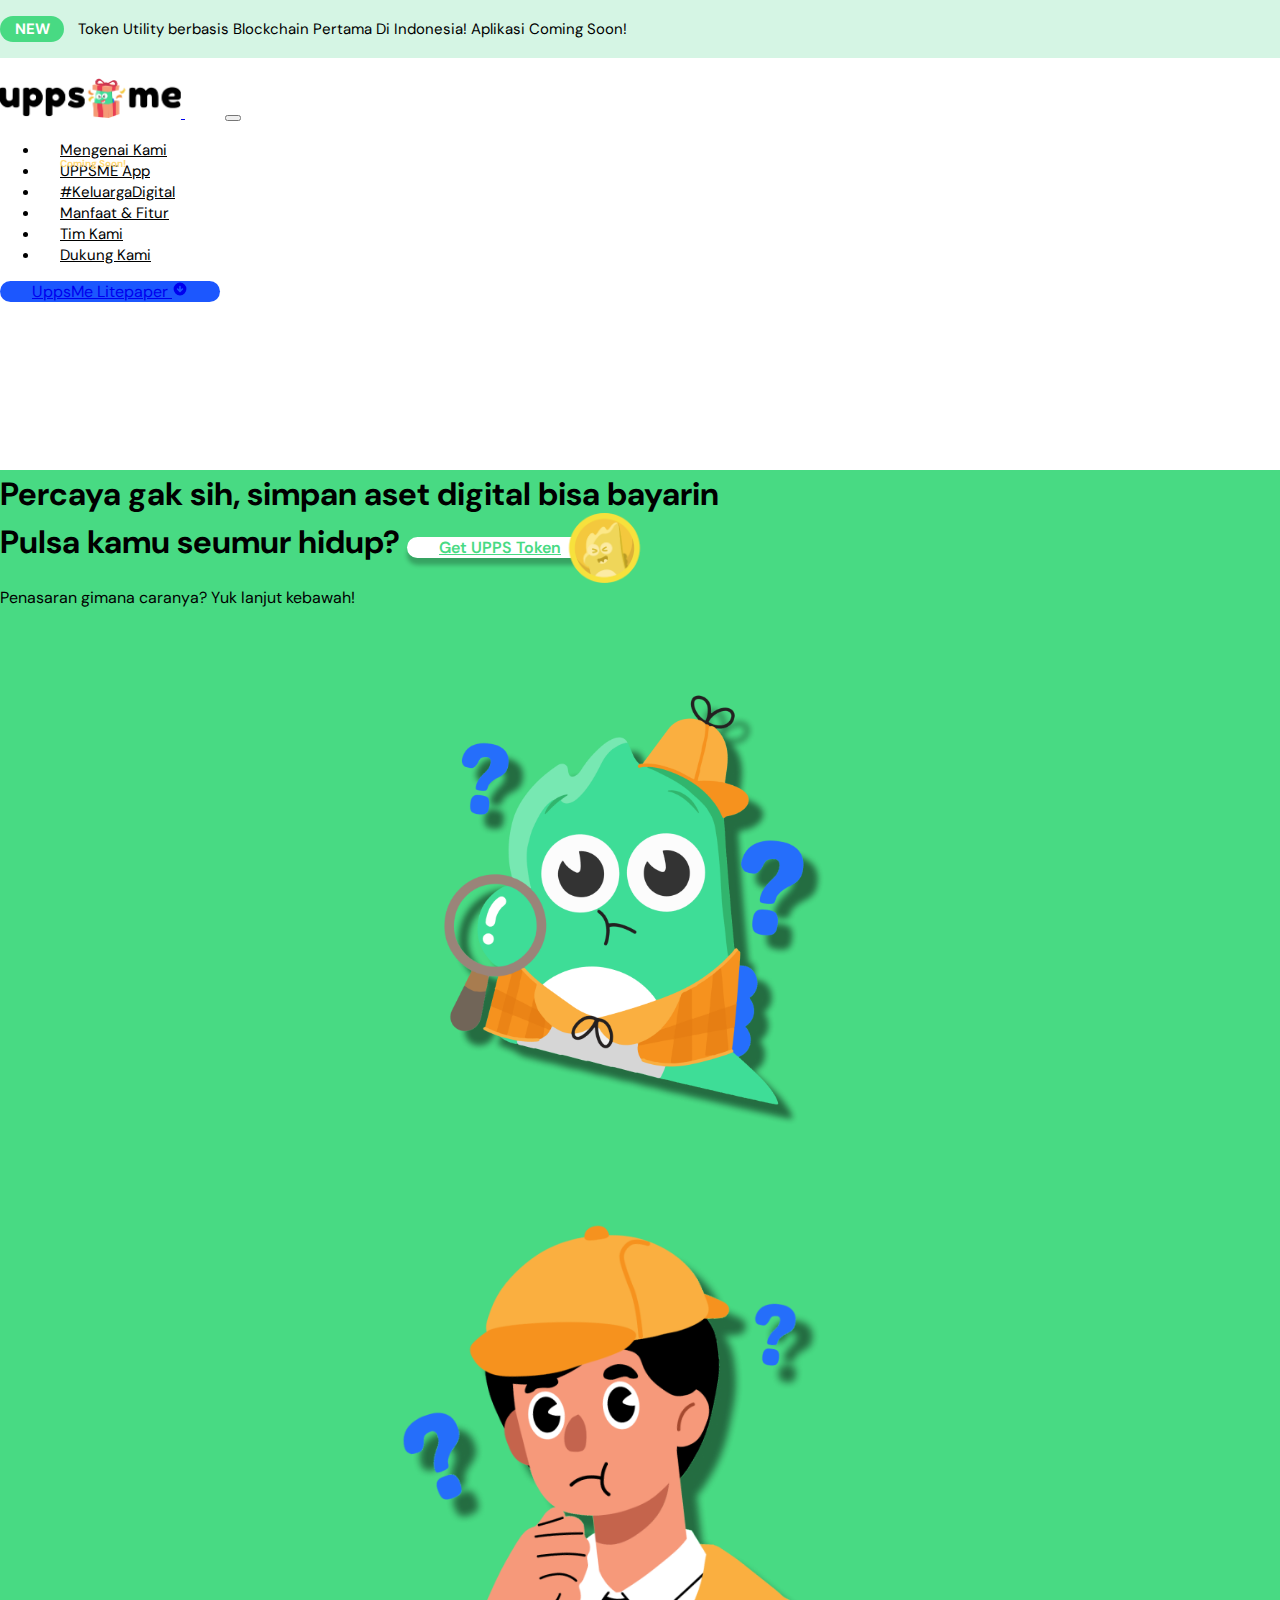
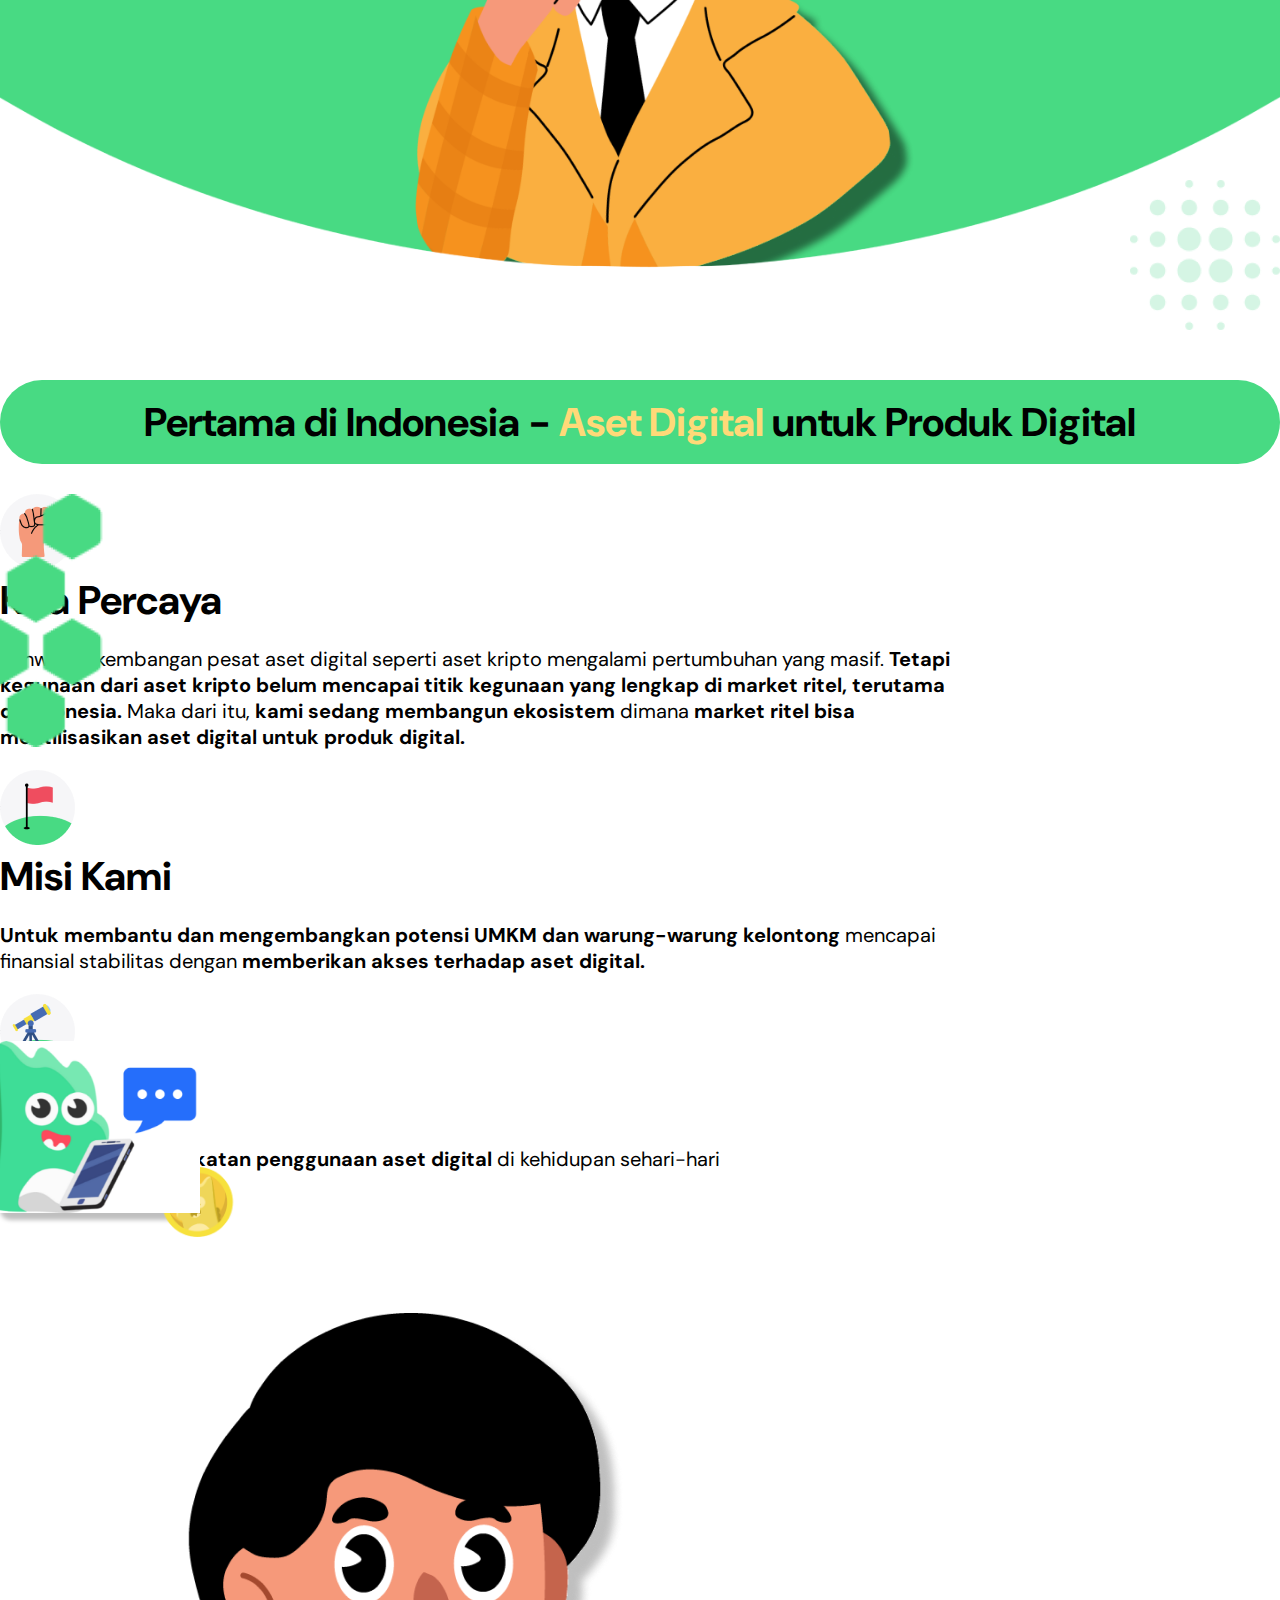
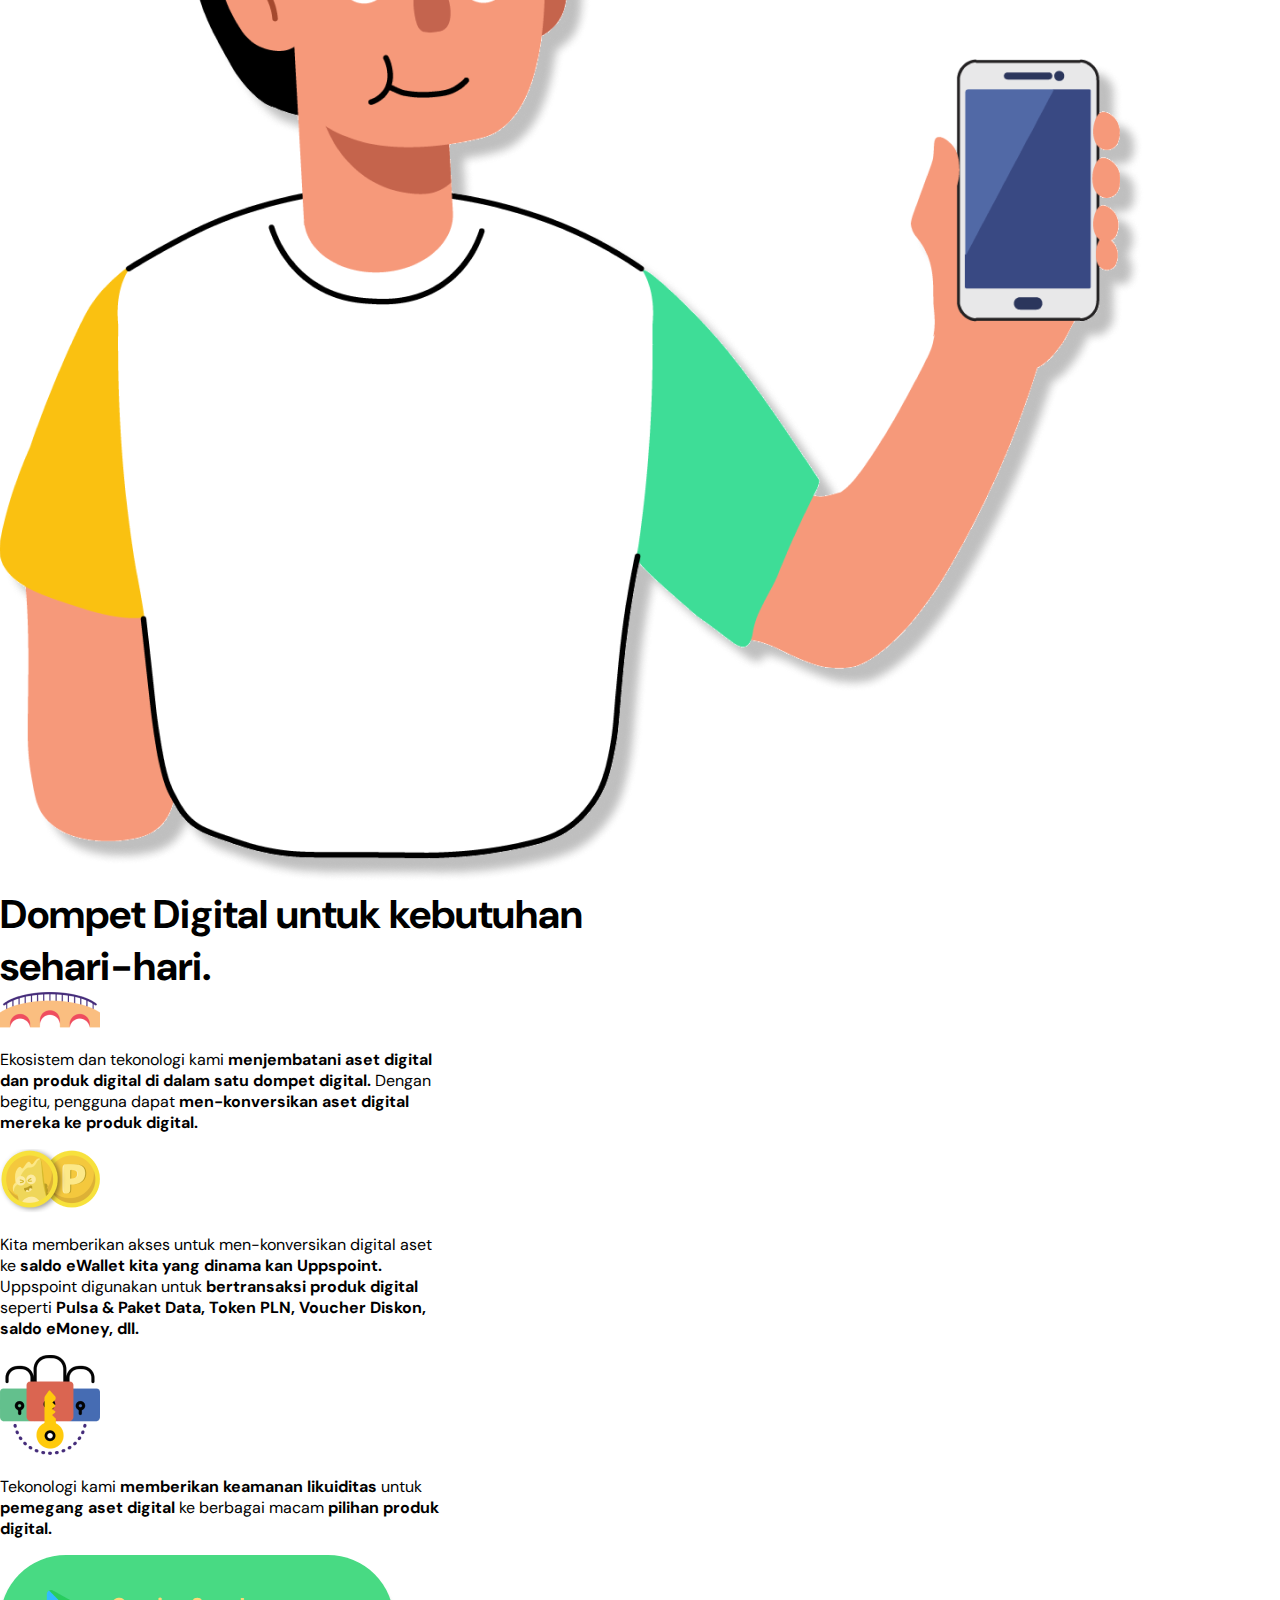
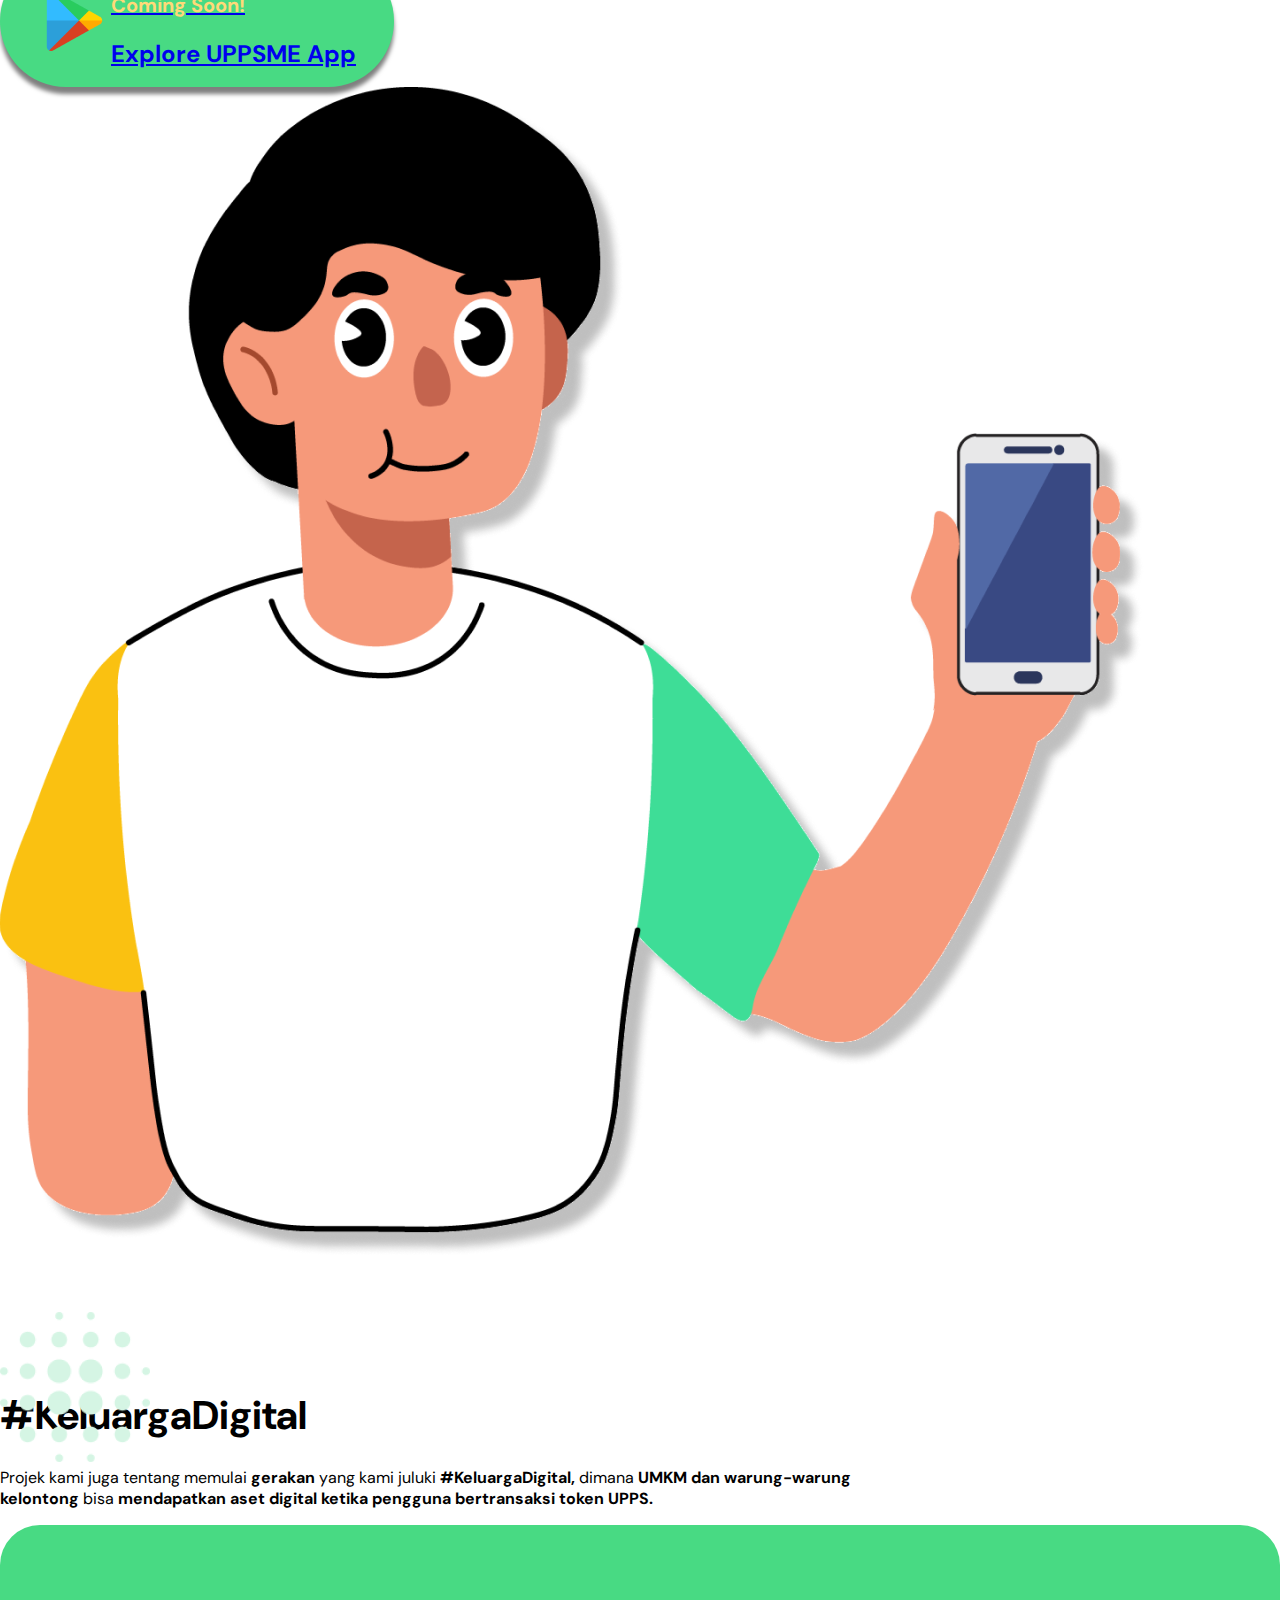
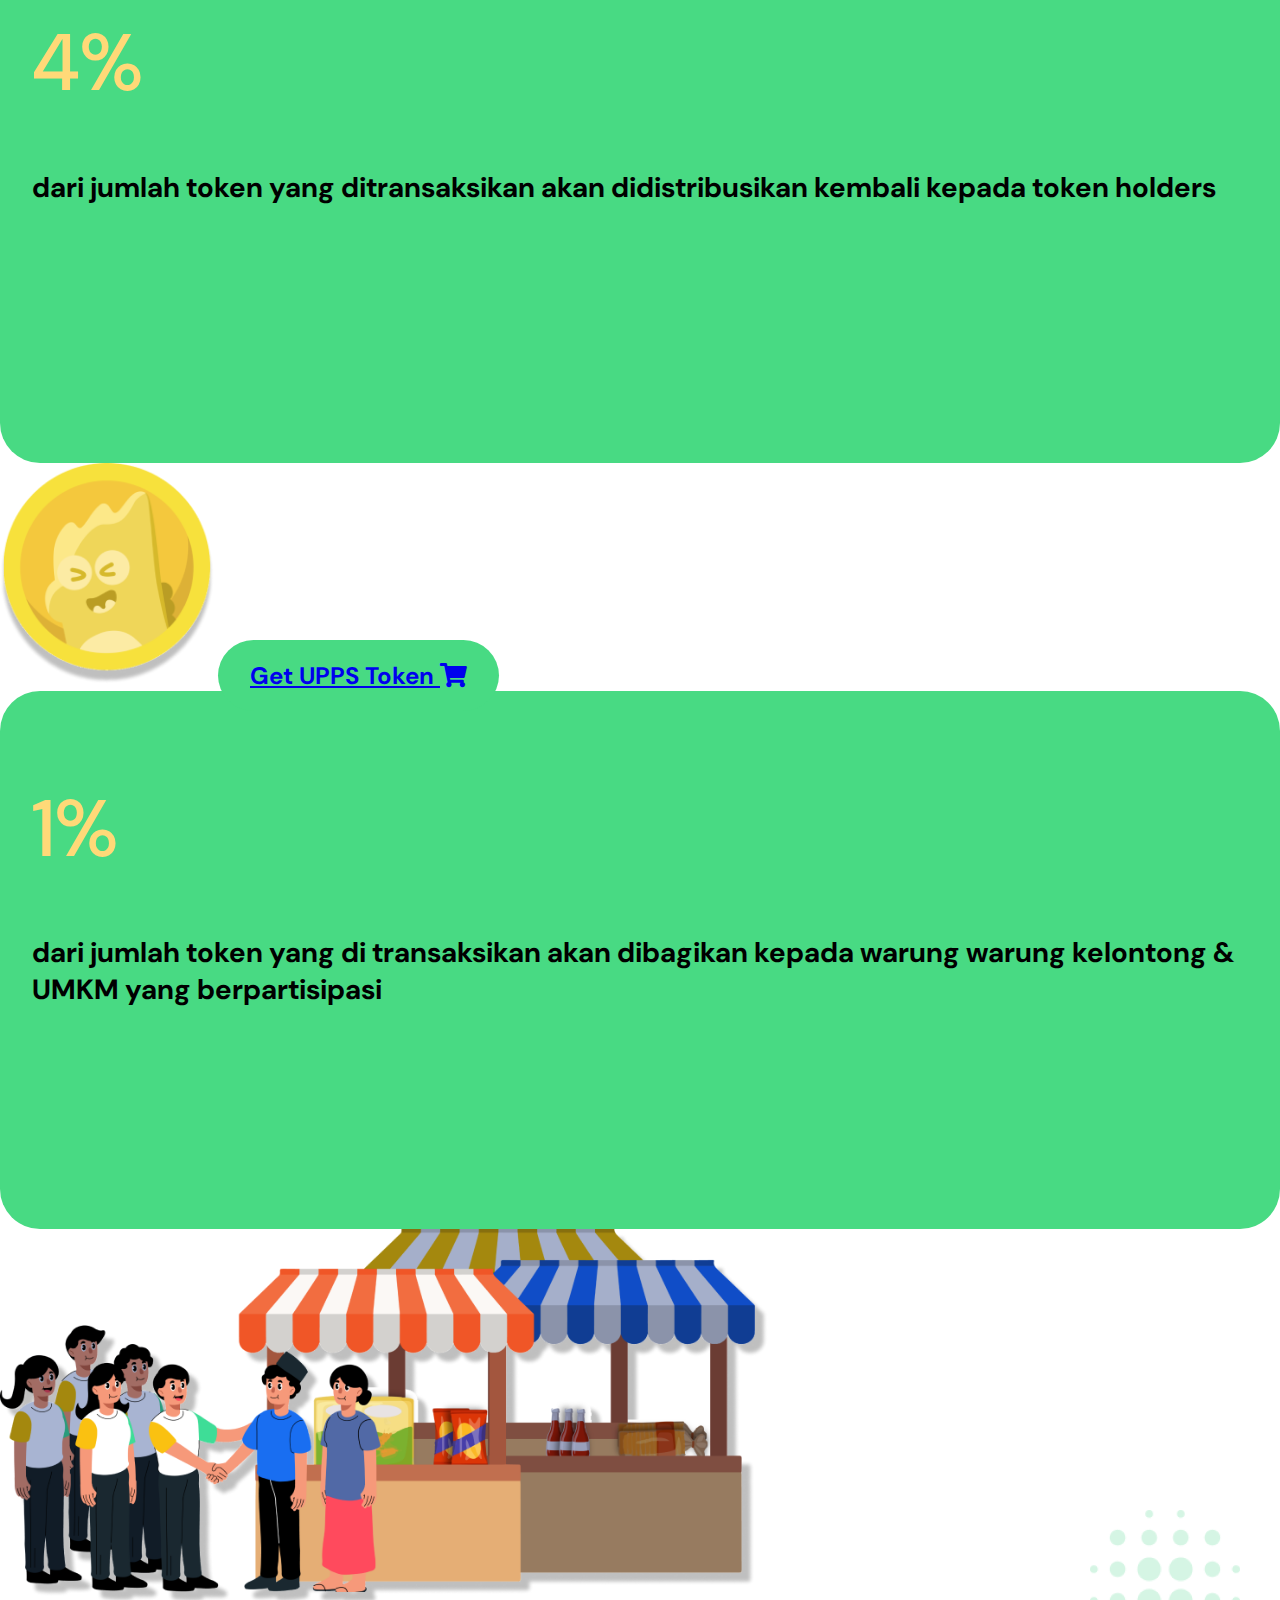
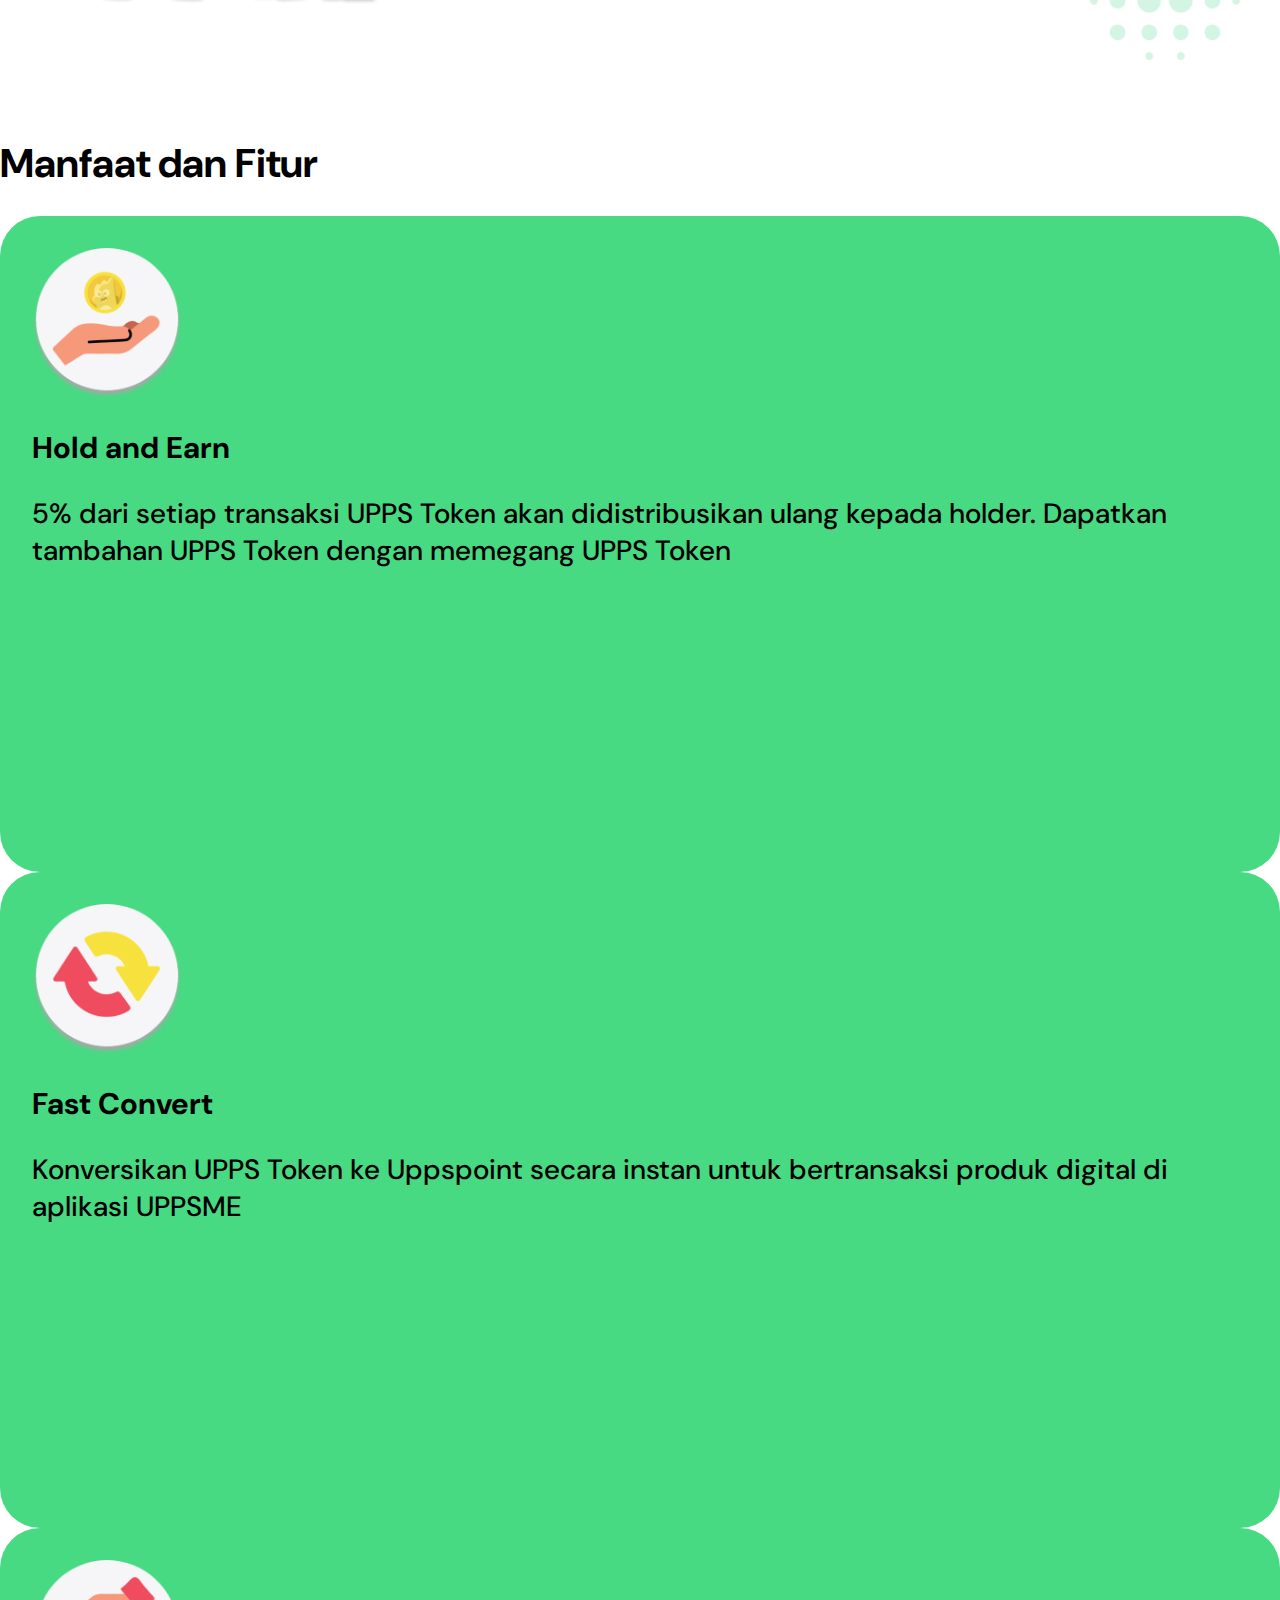
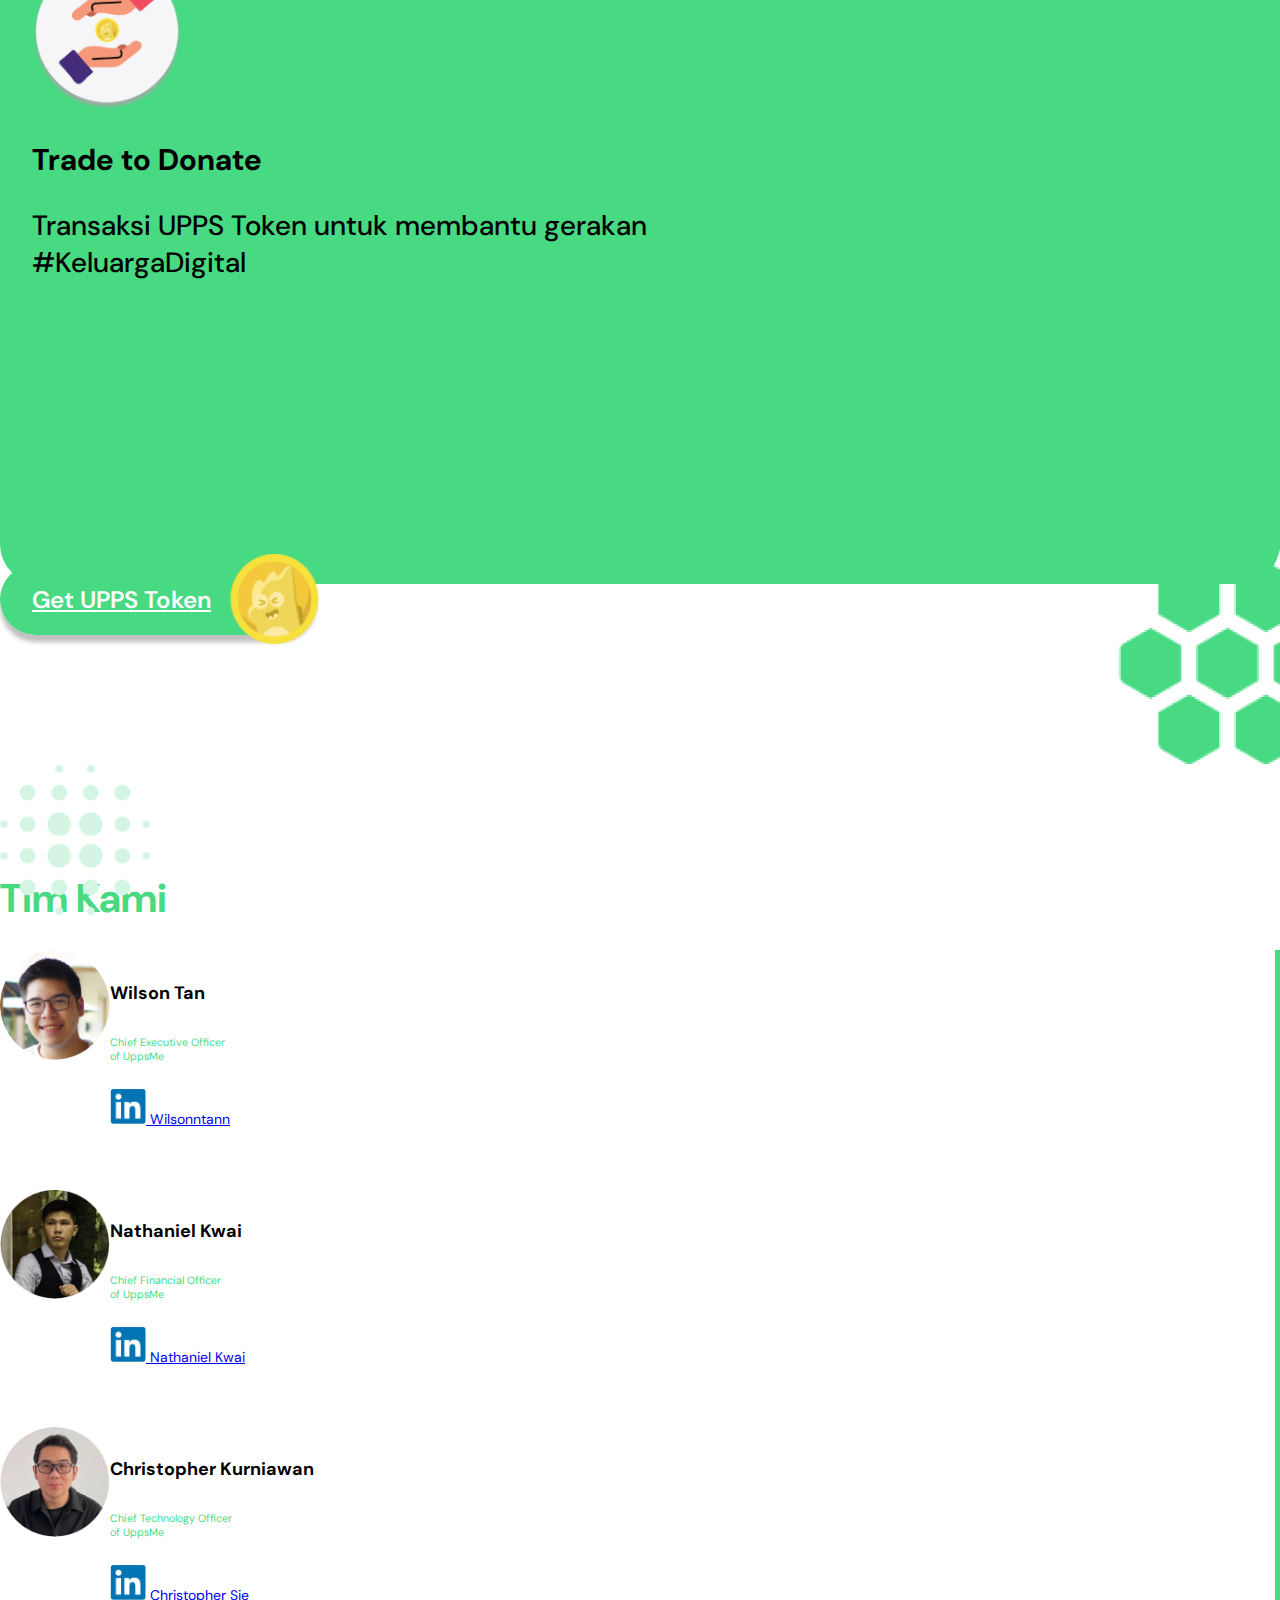
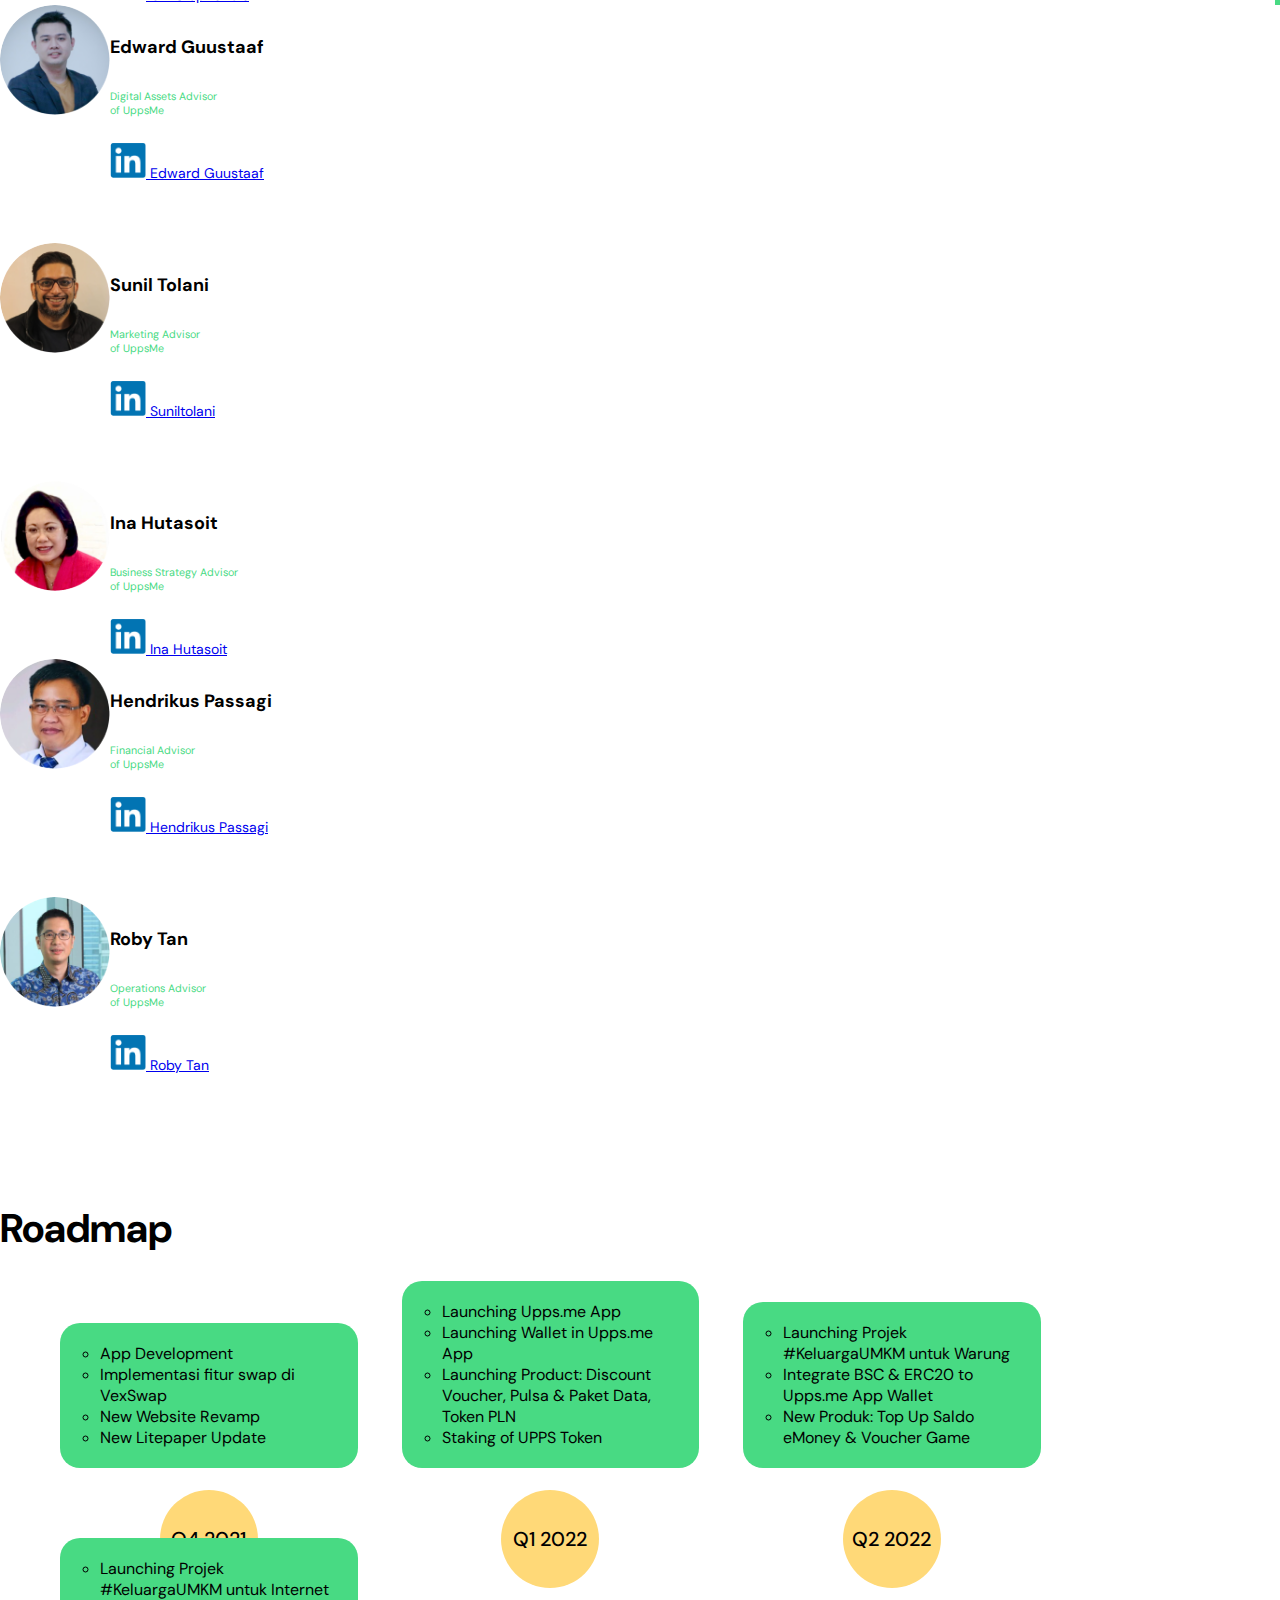
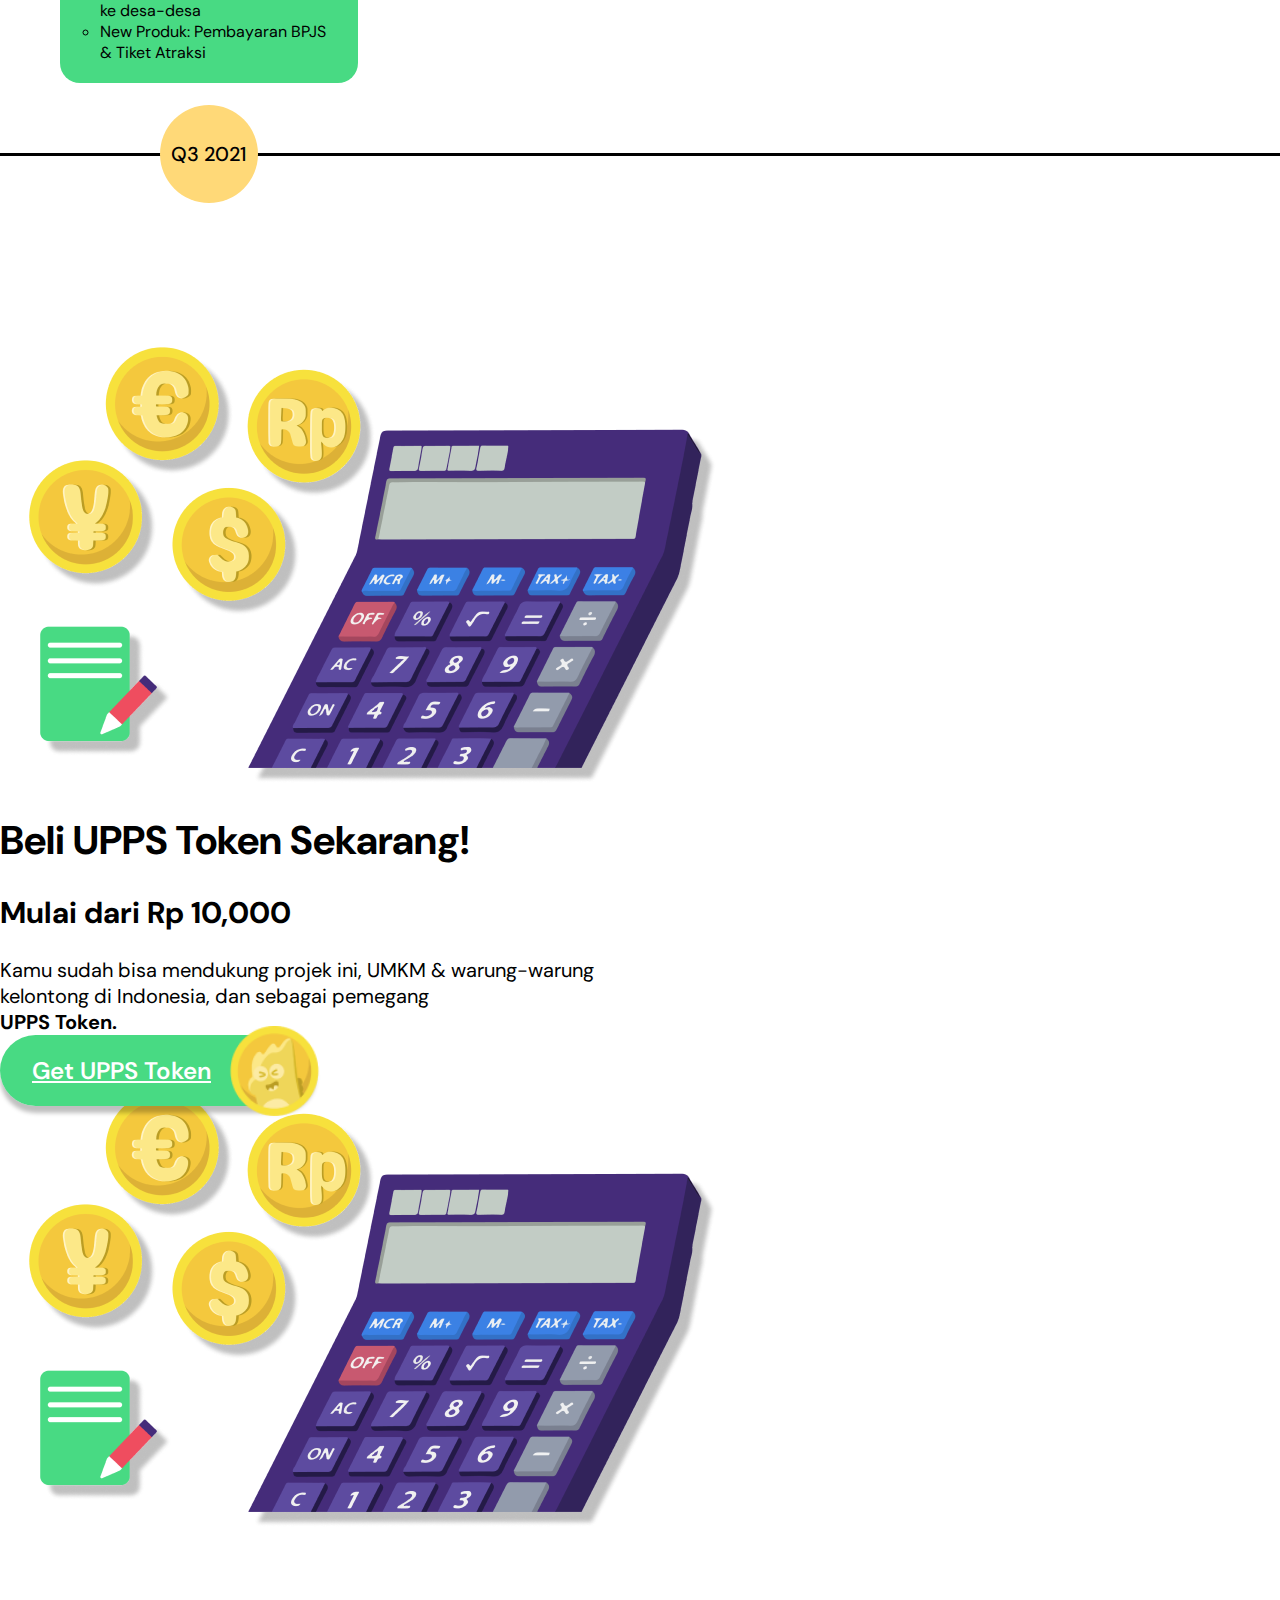
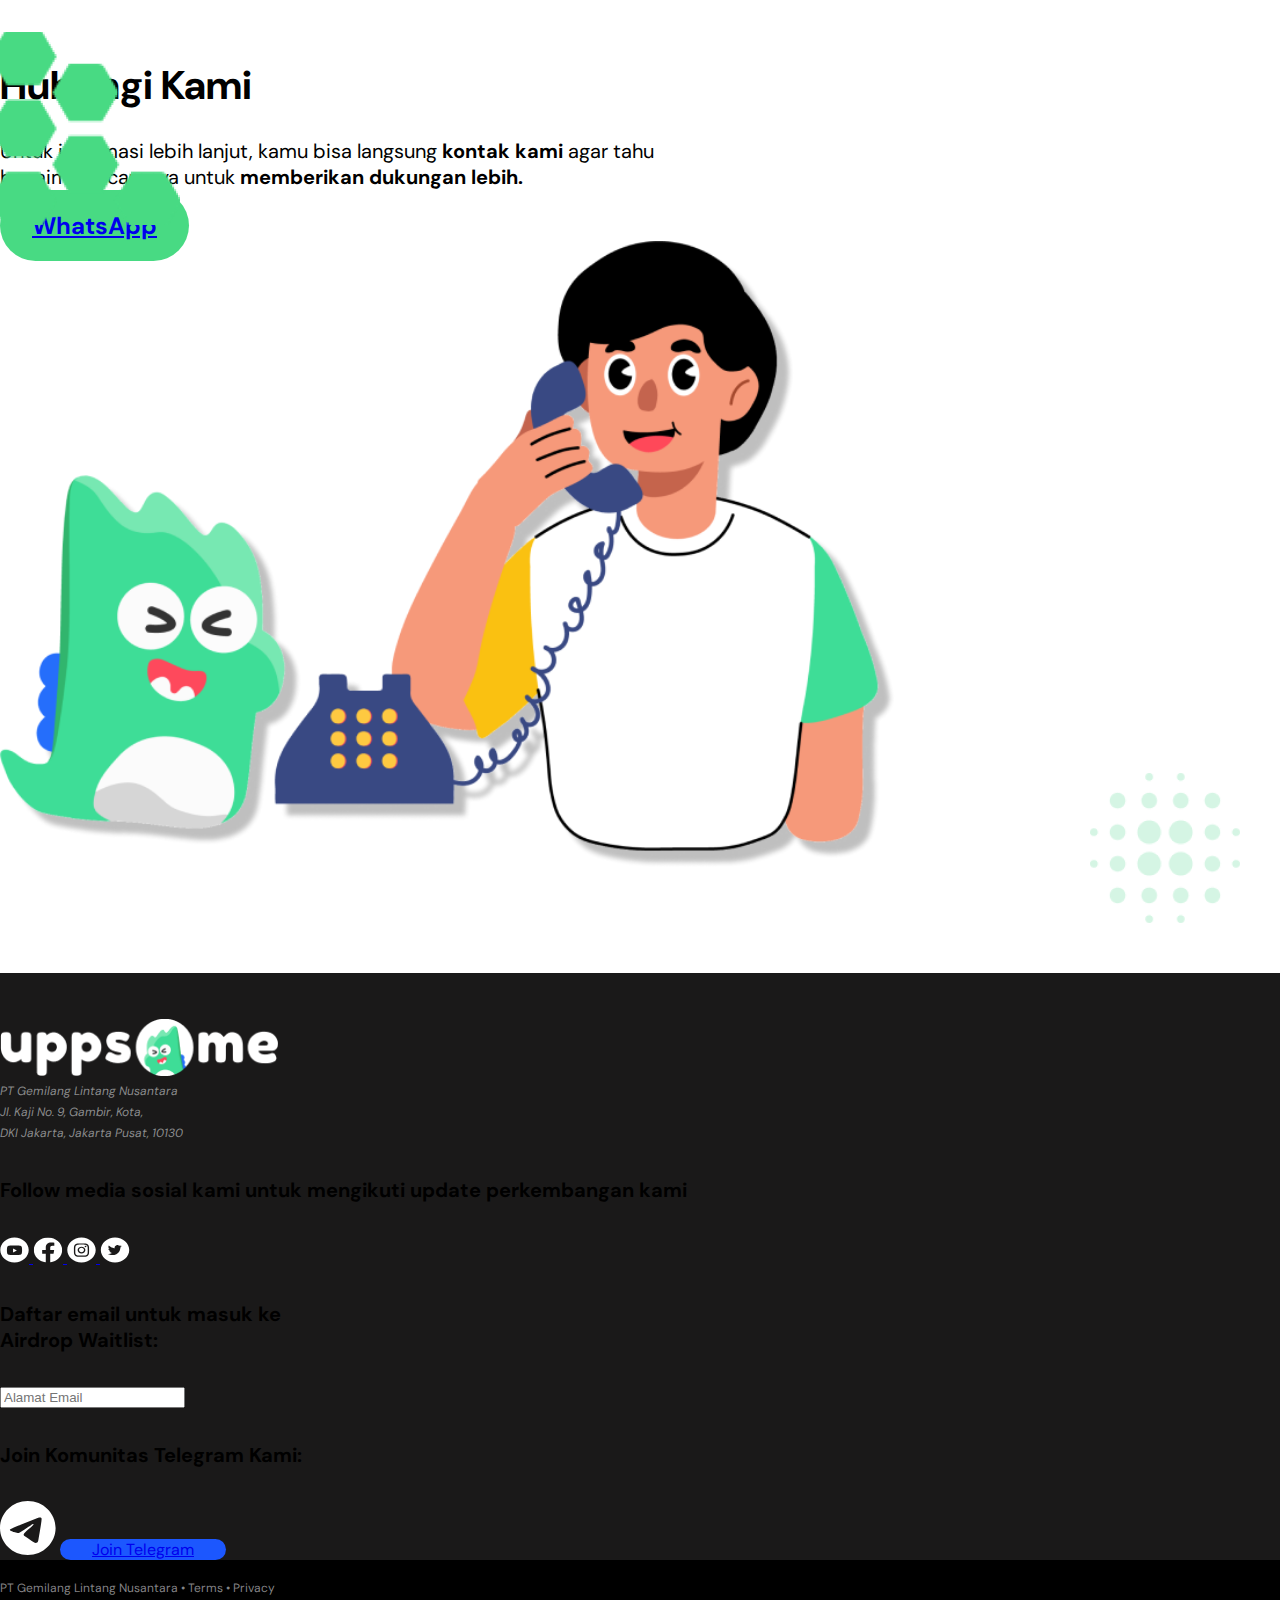
==== commit 67313179: "revisi 1" ====
--- a/index.html
+++ b/index.html
@@ -31,7 +31,7 @@
       </div>
     </div>
     <!-- Navbar -->
-    <nav class="navbar navbar-expand-lg navbar-light bg-info px-lg-0">
+    <nav class="navbar navbar-expand-lg navbar-light bg-white px-lg-0 shadow-sm">
       <div class="container">
         <a class="navbar-brand" href="./index.html">
           <img src="./assets/images/logo.png" height="40" alt="">
--- a/assets/css/main.css
+++ b/assets/css/main.css
@@ -250,6 +250,7 @@
 body {
   font-family: "DM Sans", sans-serif;
   max-width: 1600px;
+  margin: 0 auto;
 }
 
 a:hover {
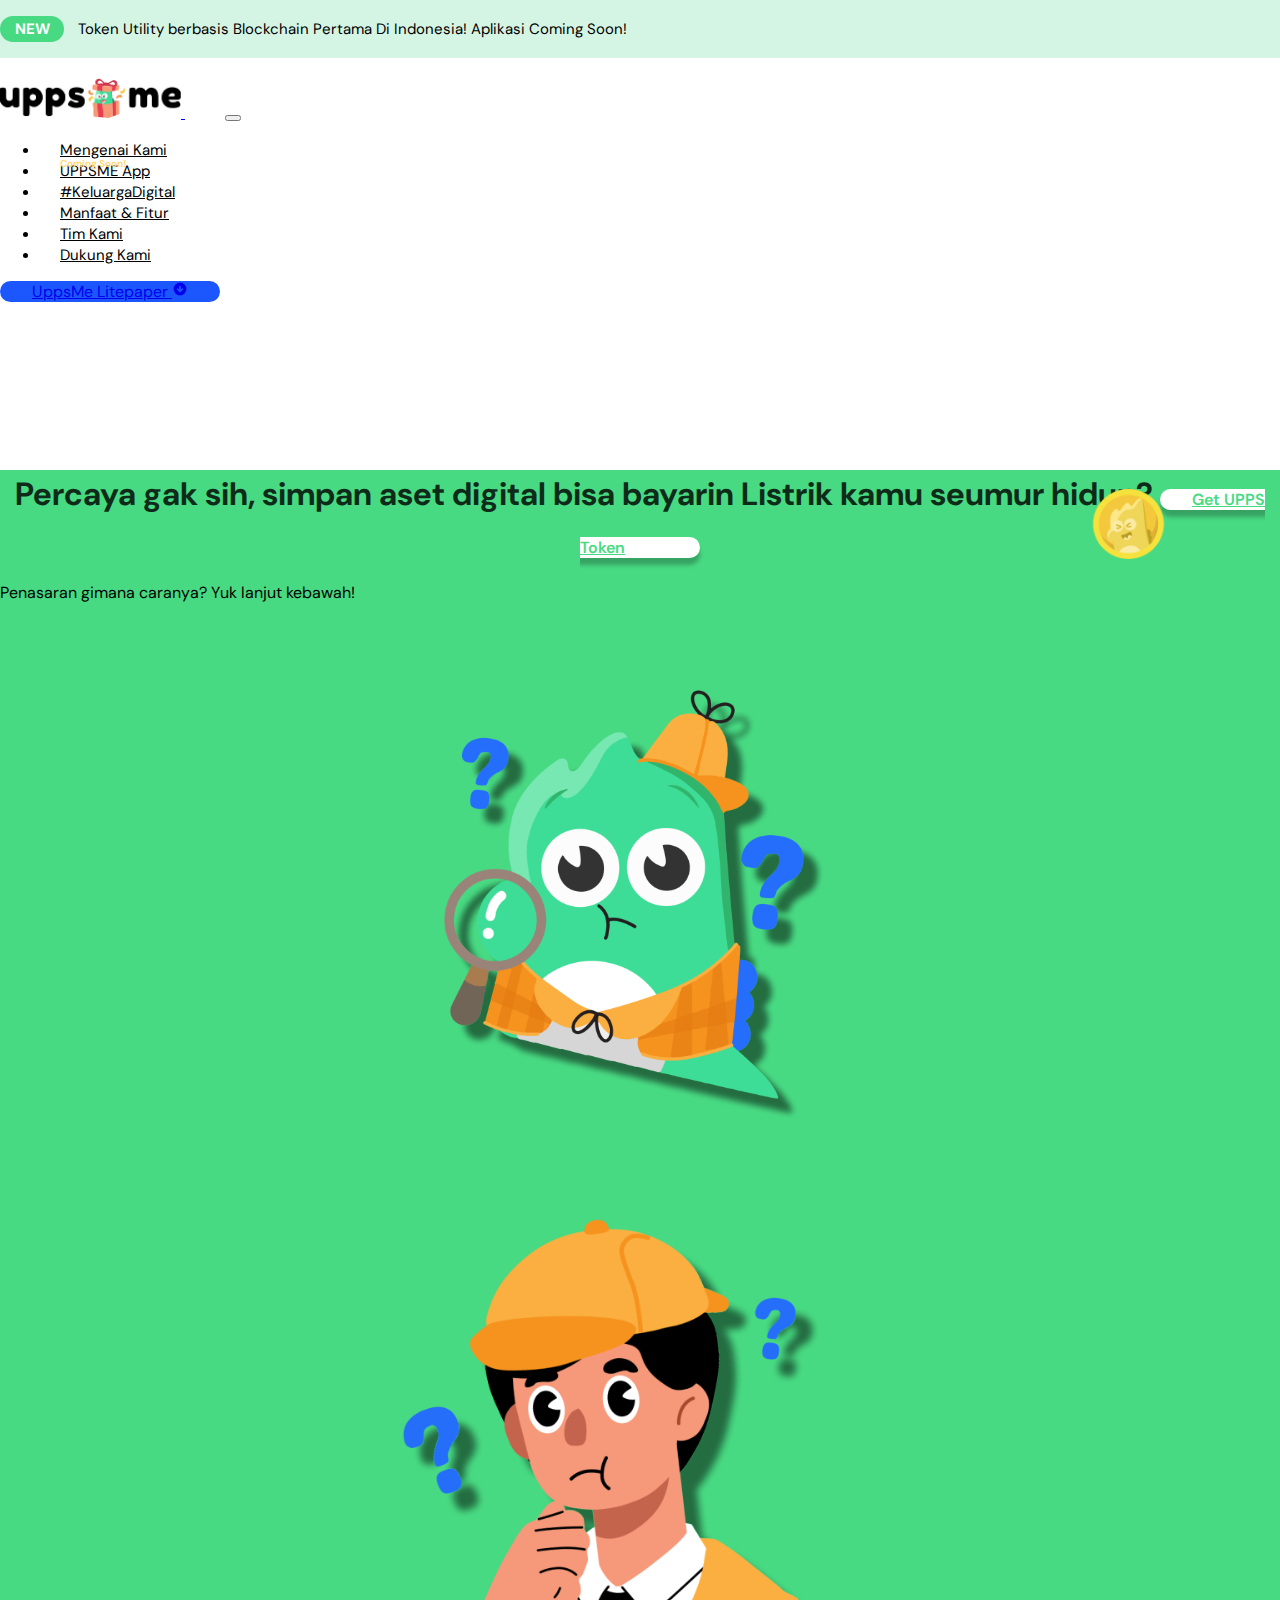
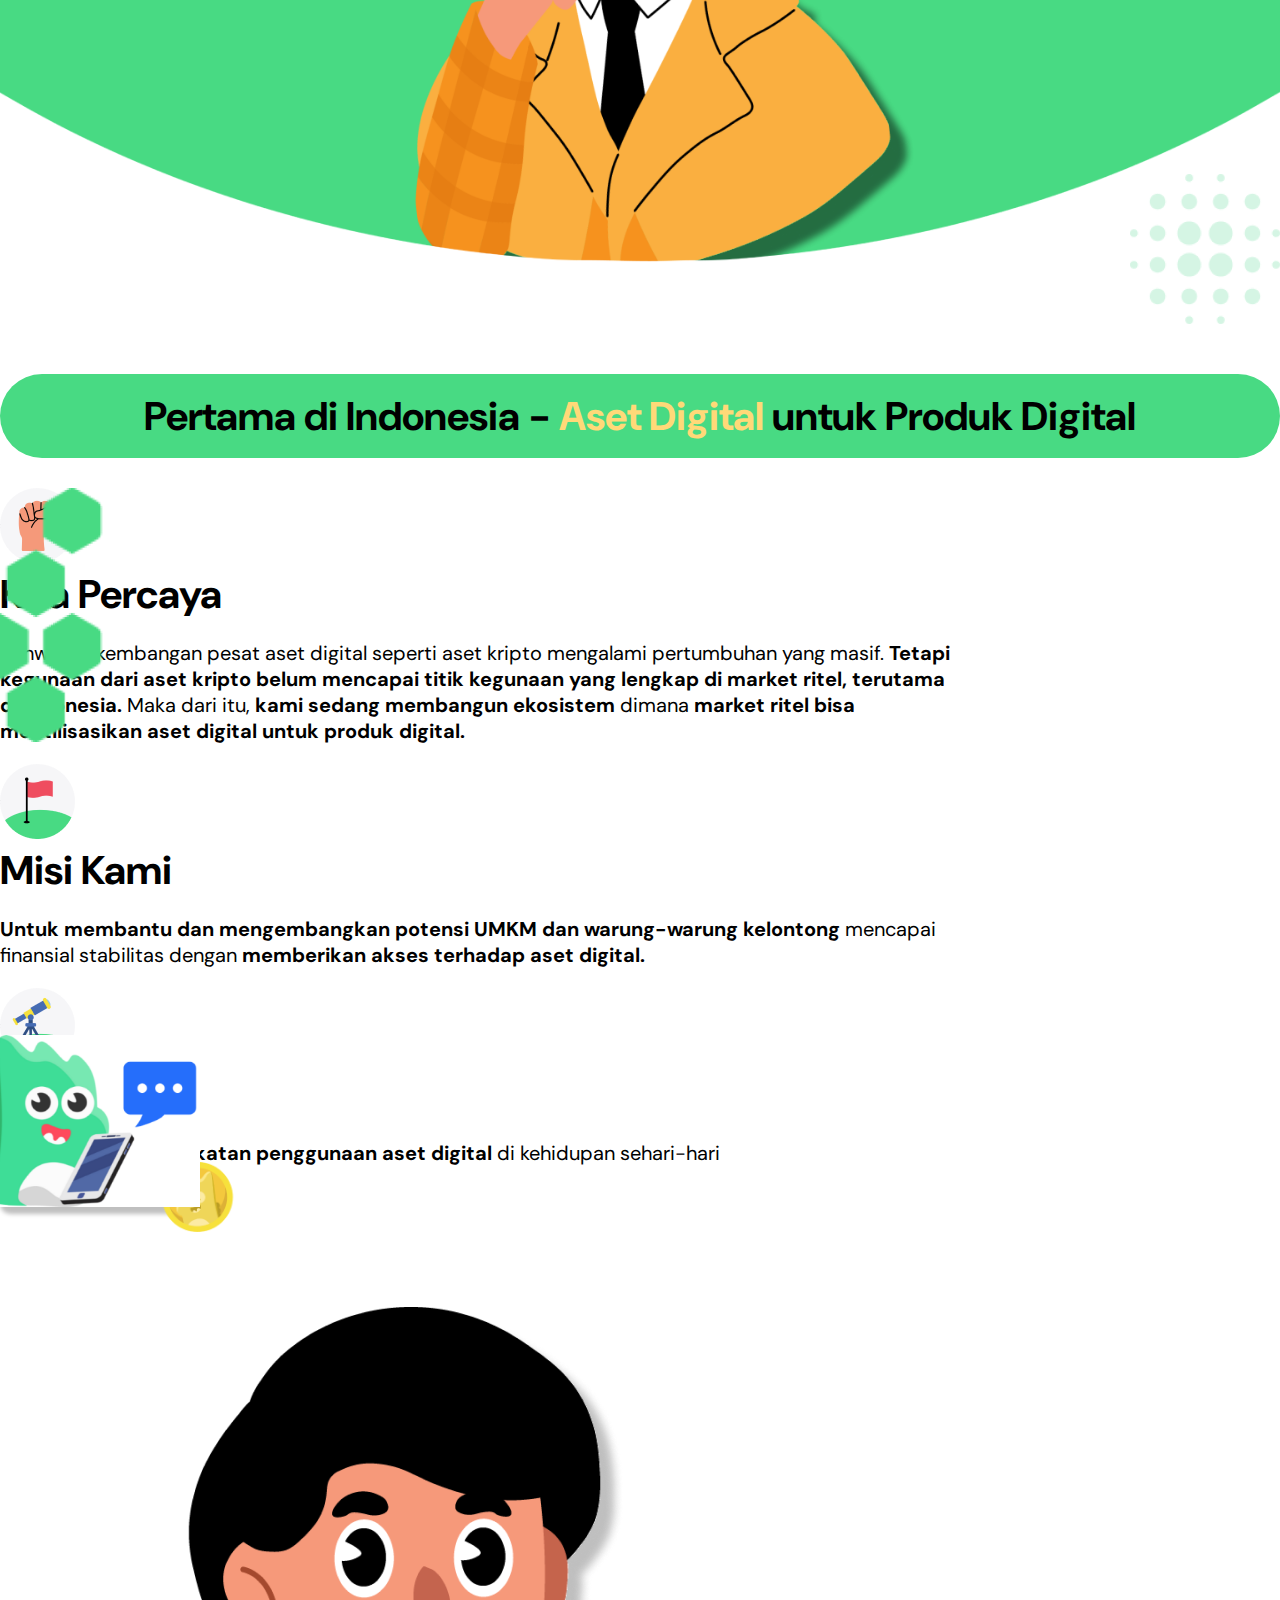
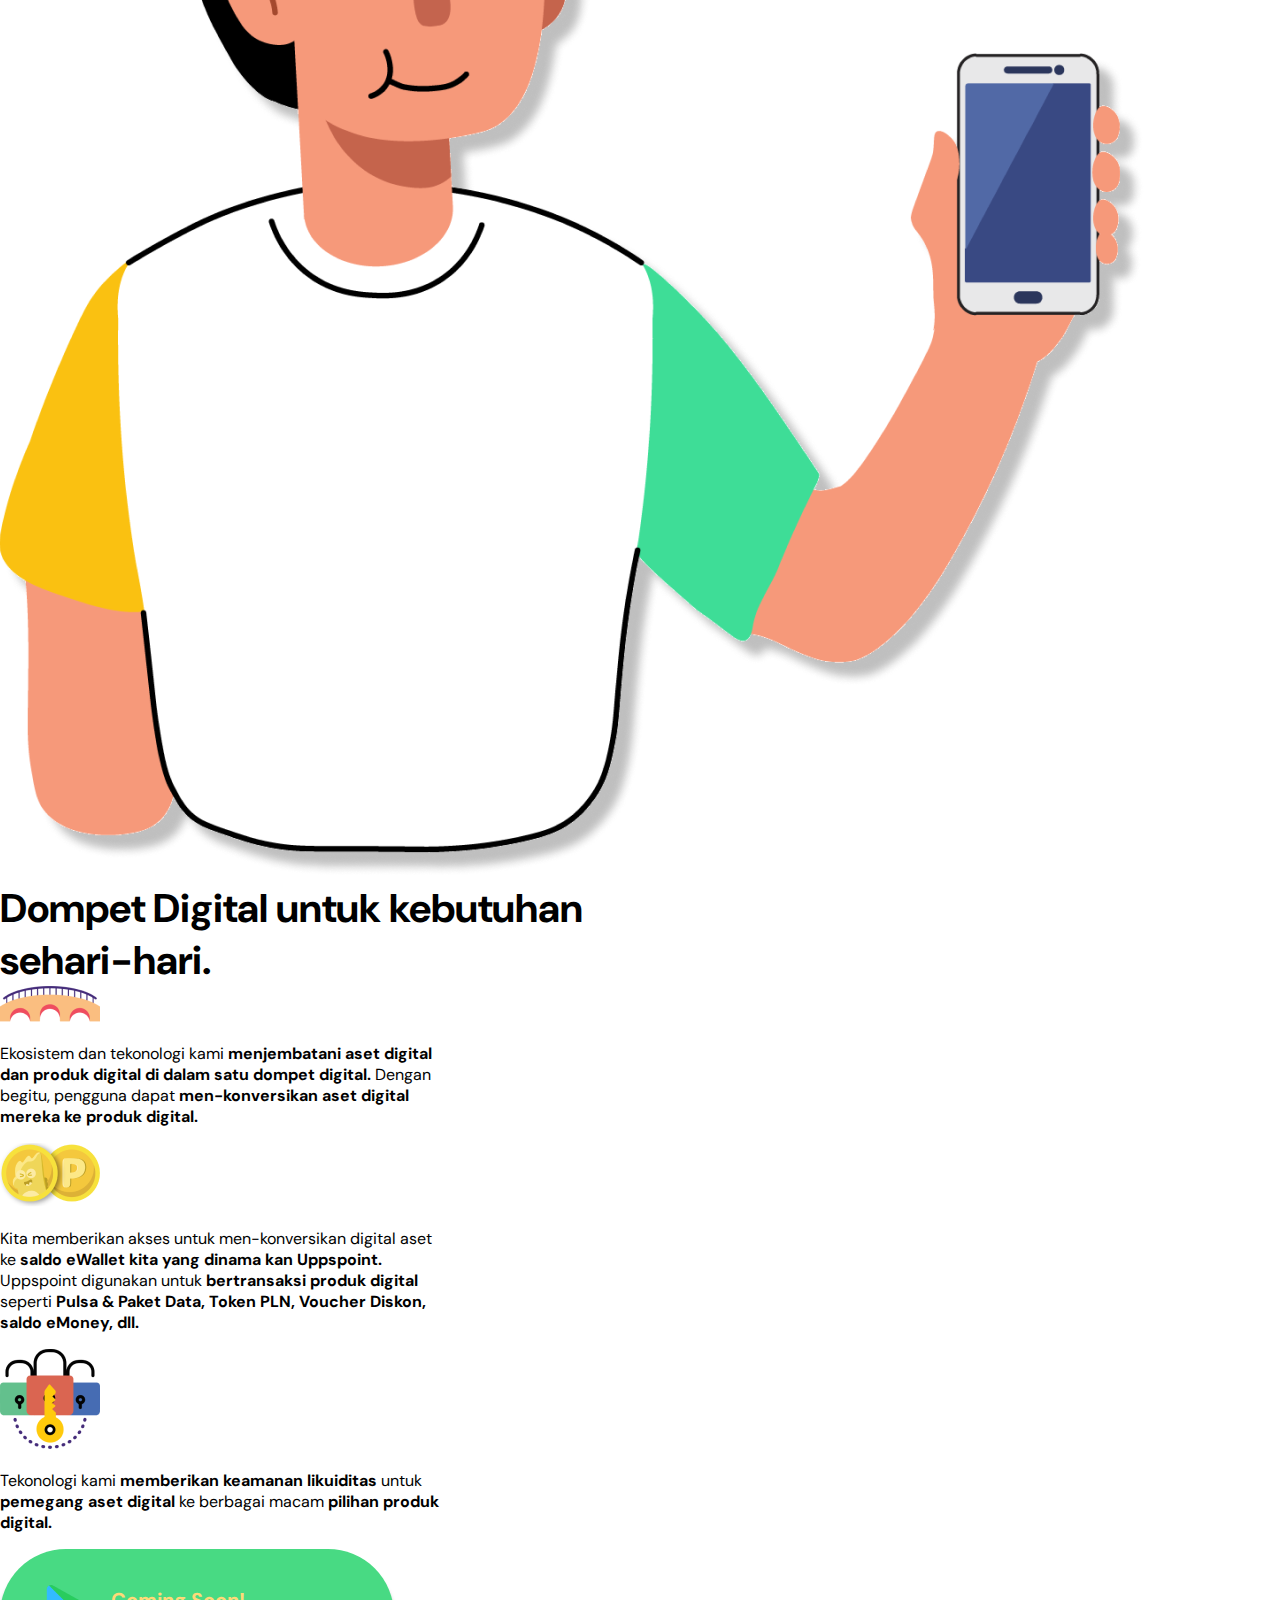
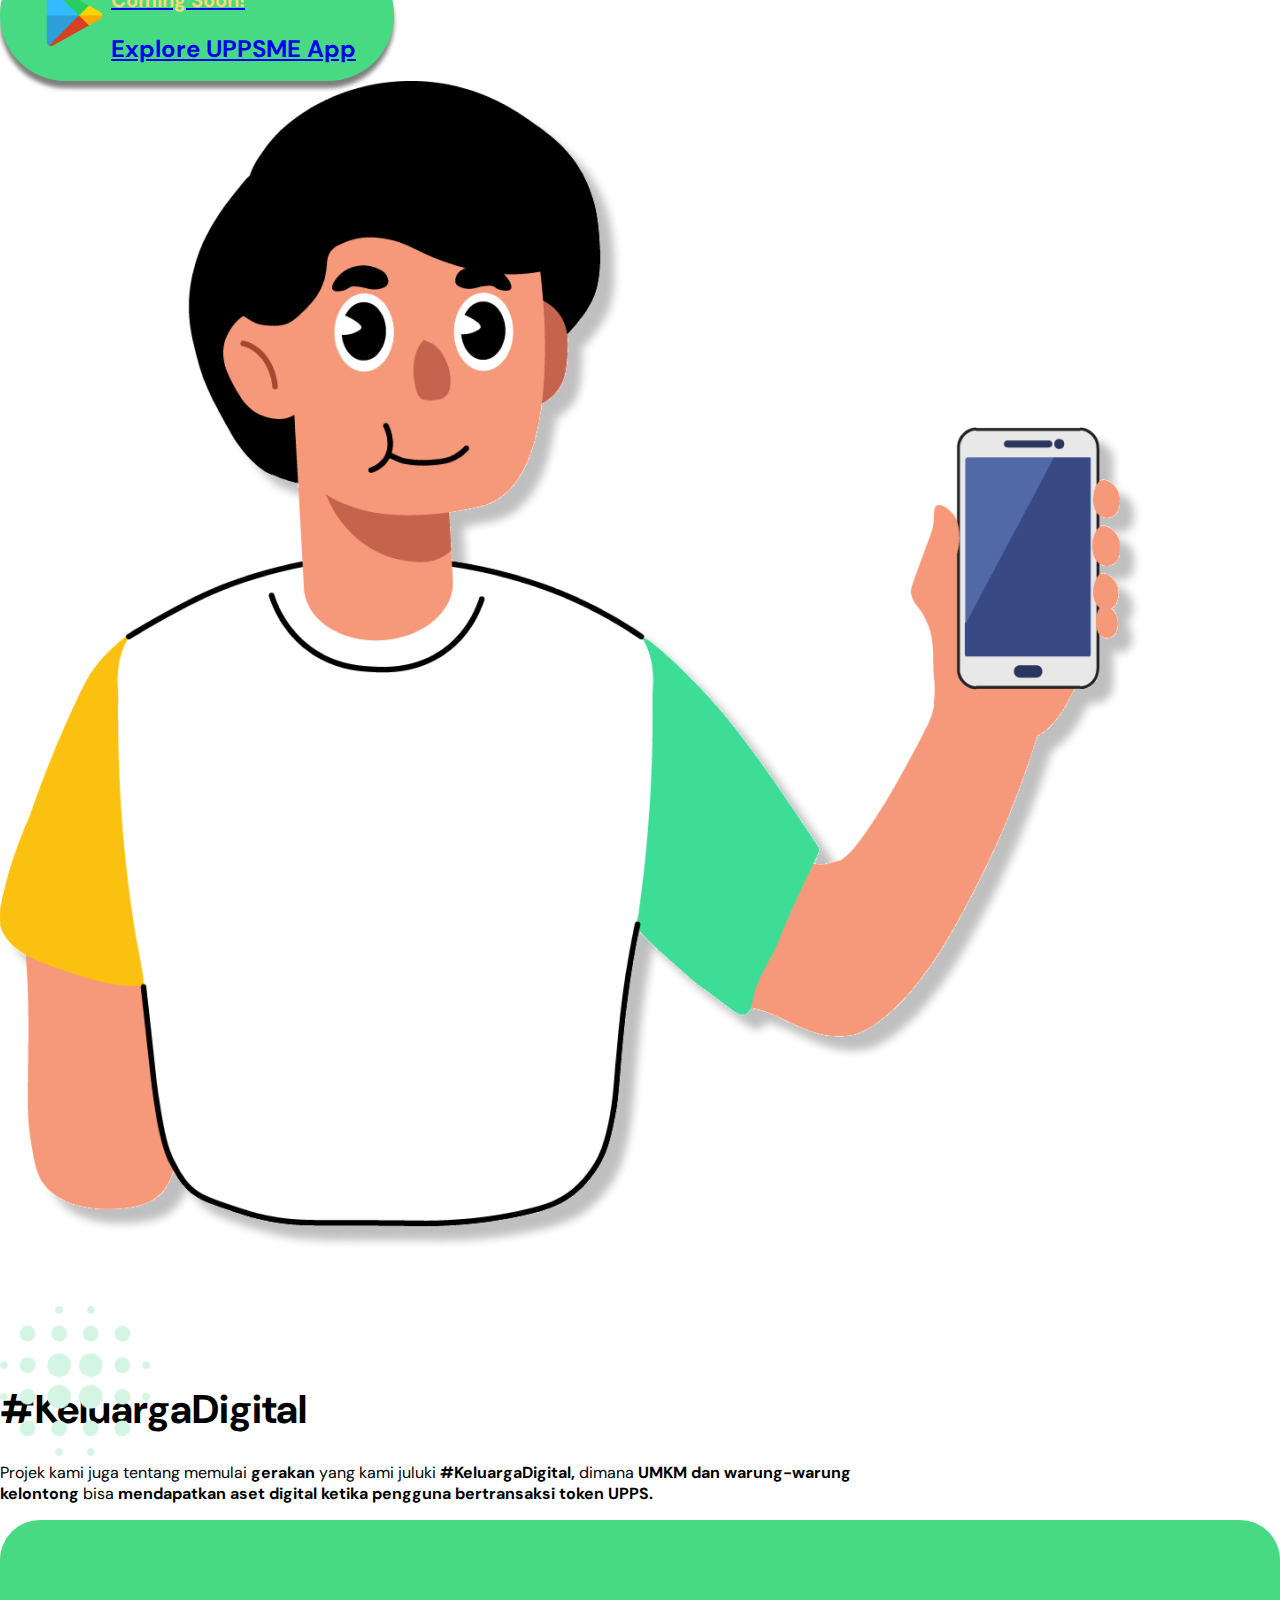
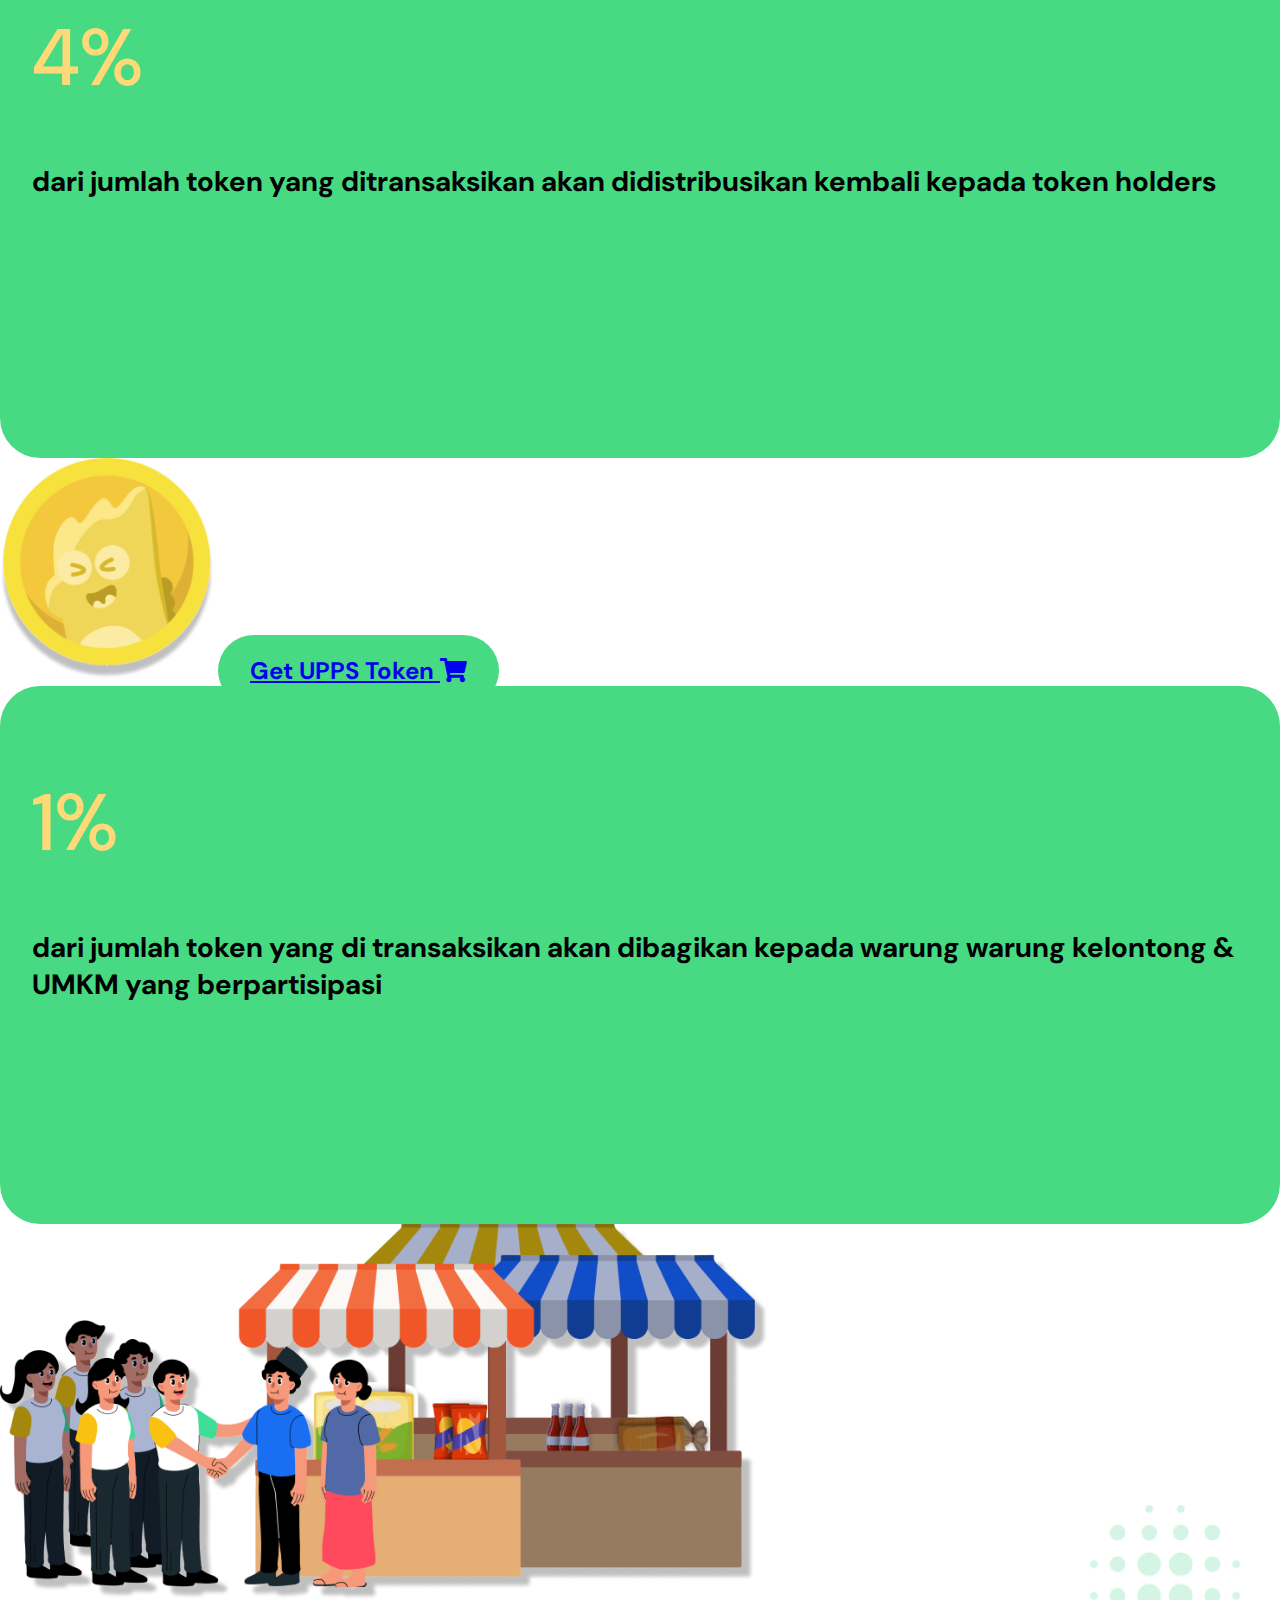
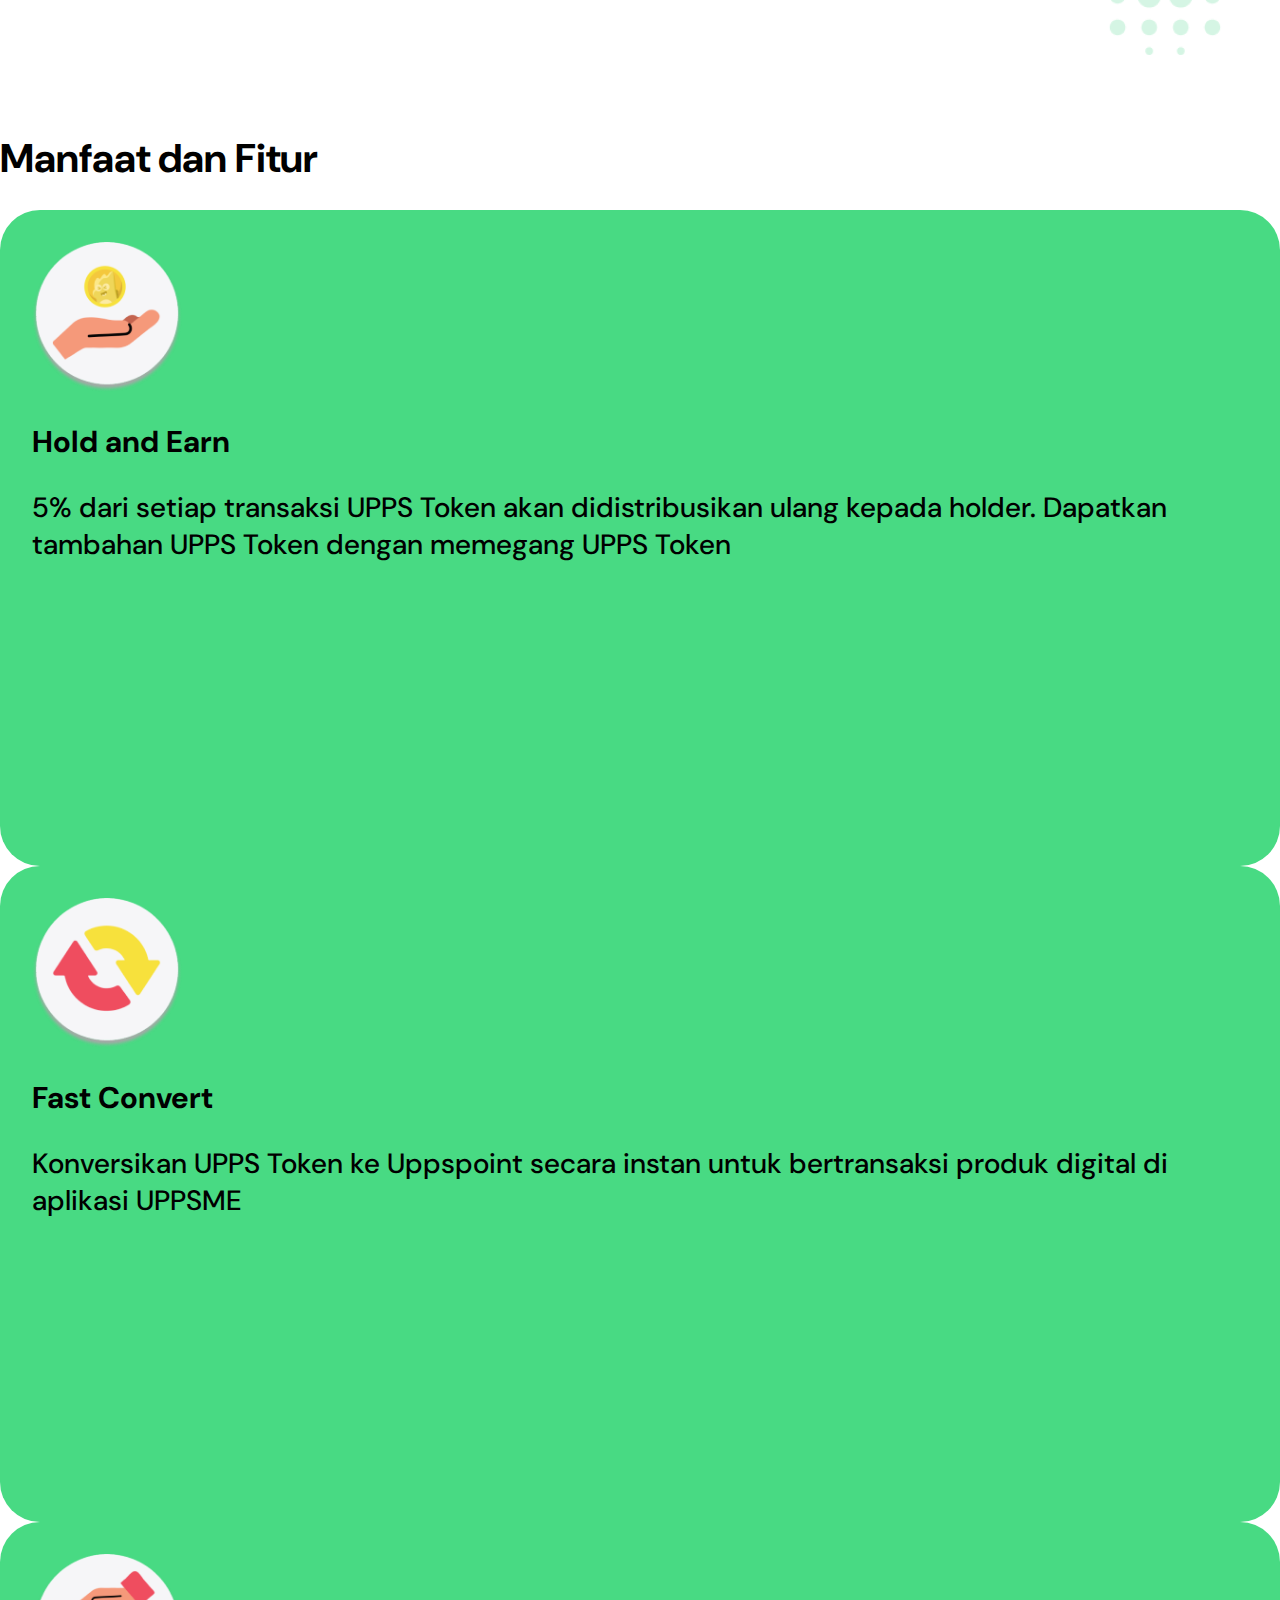
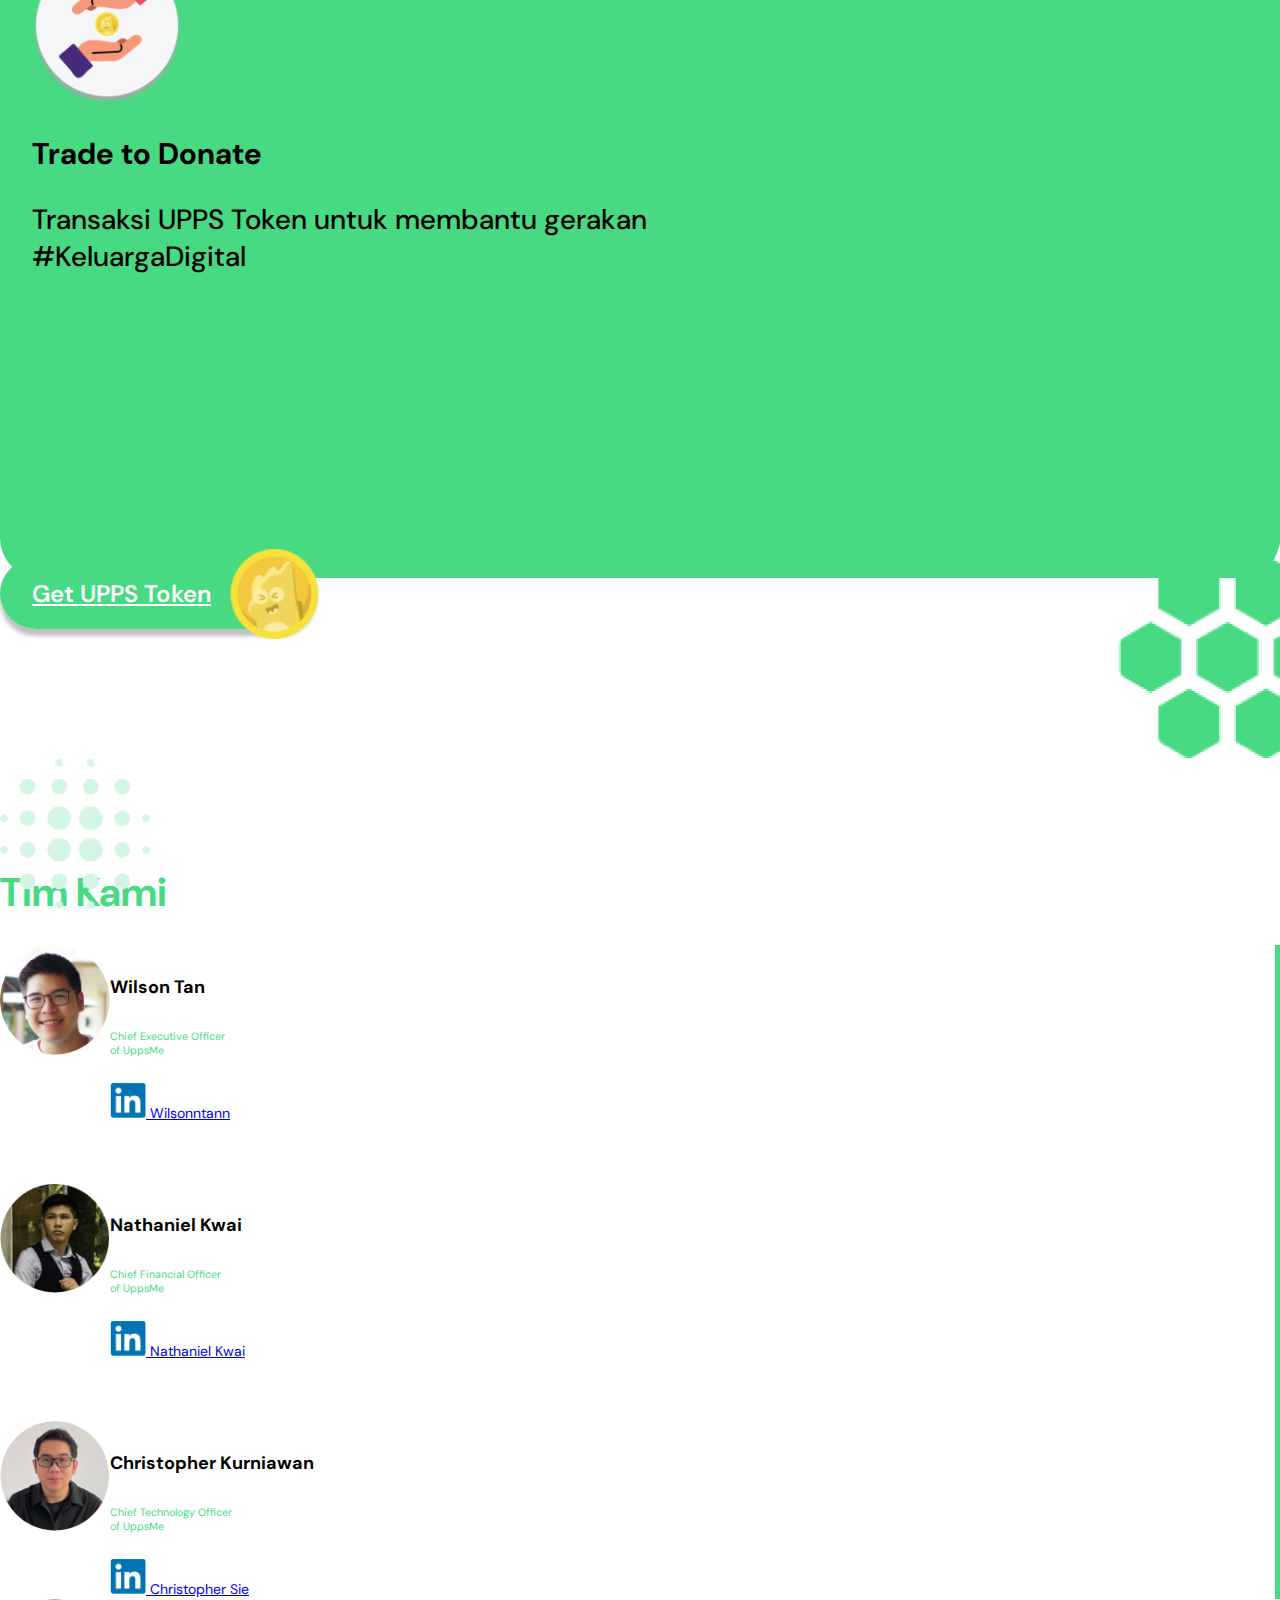
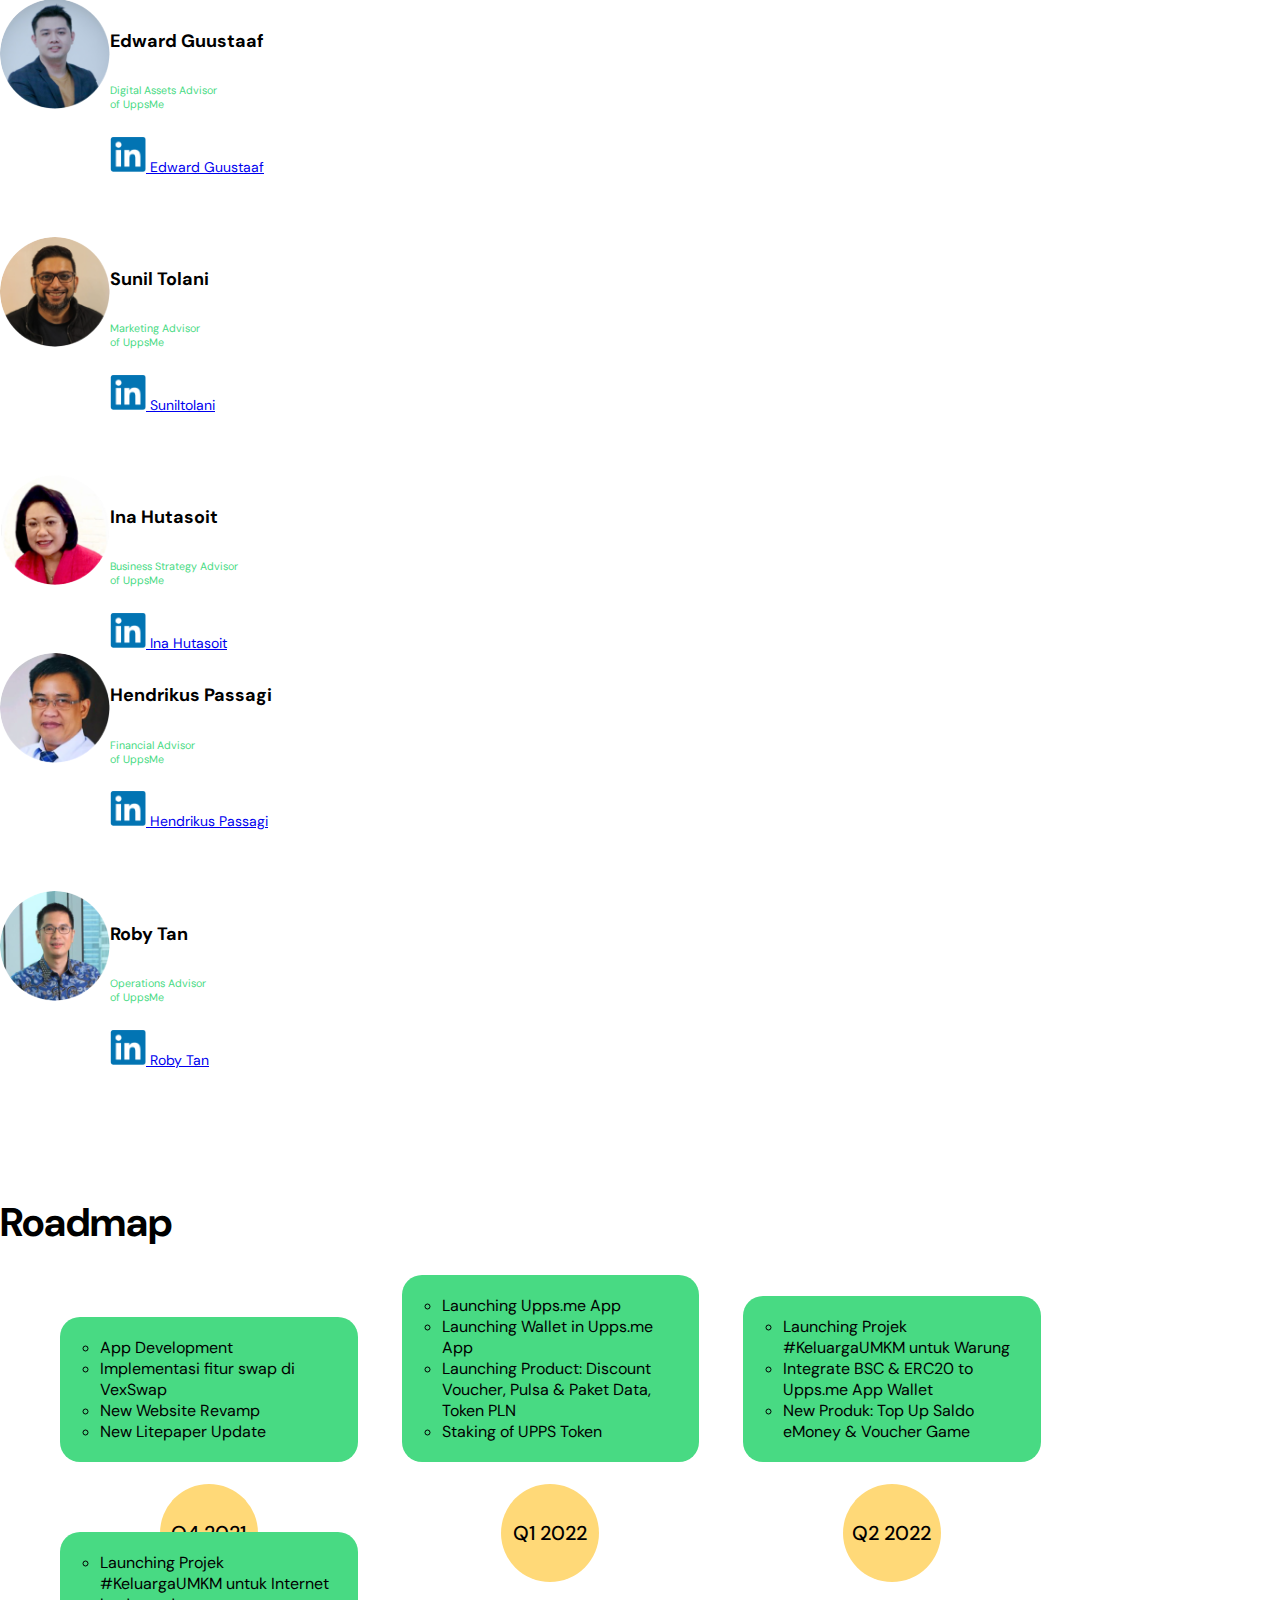
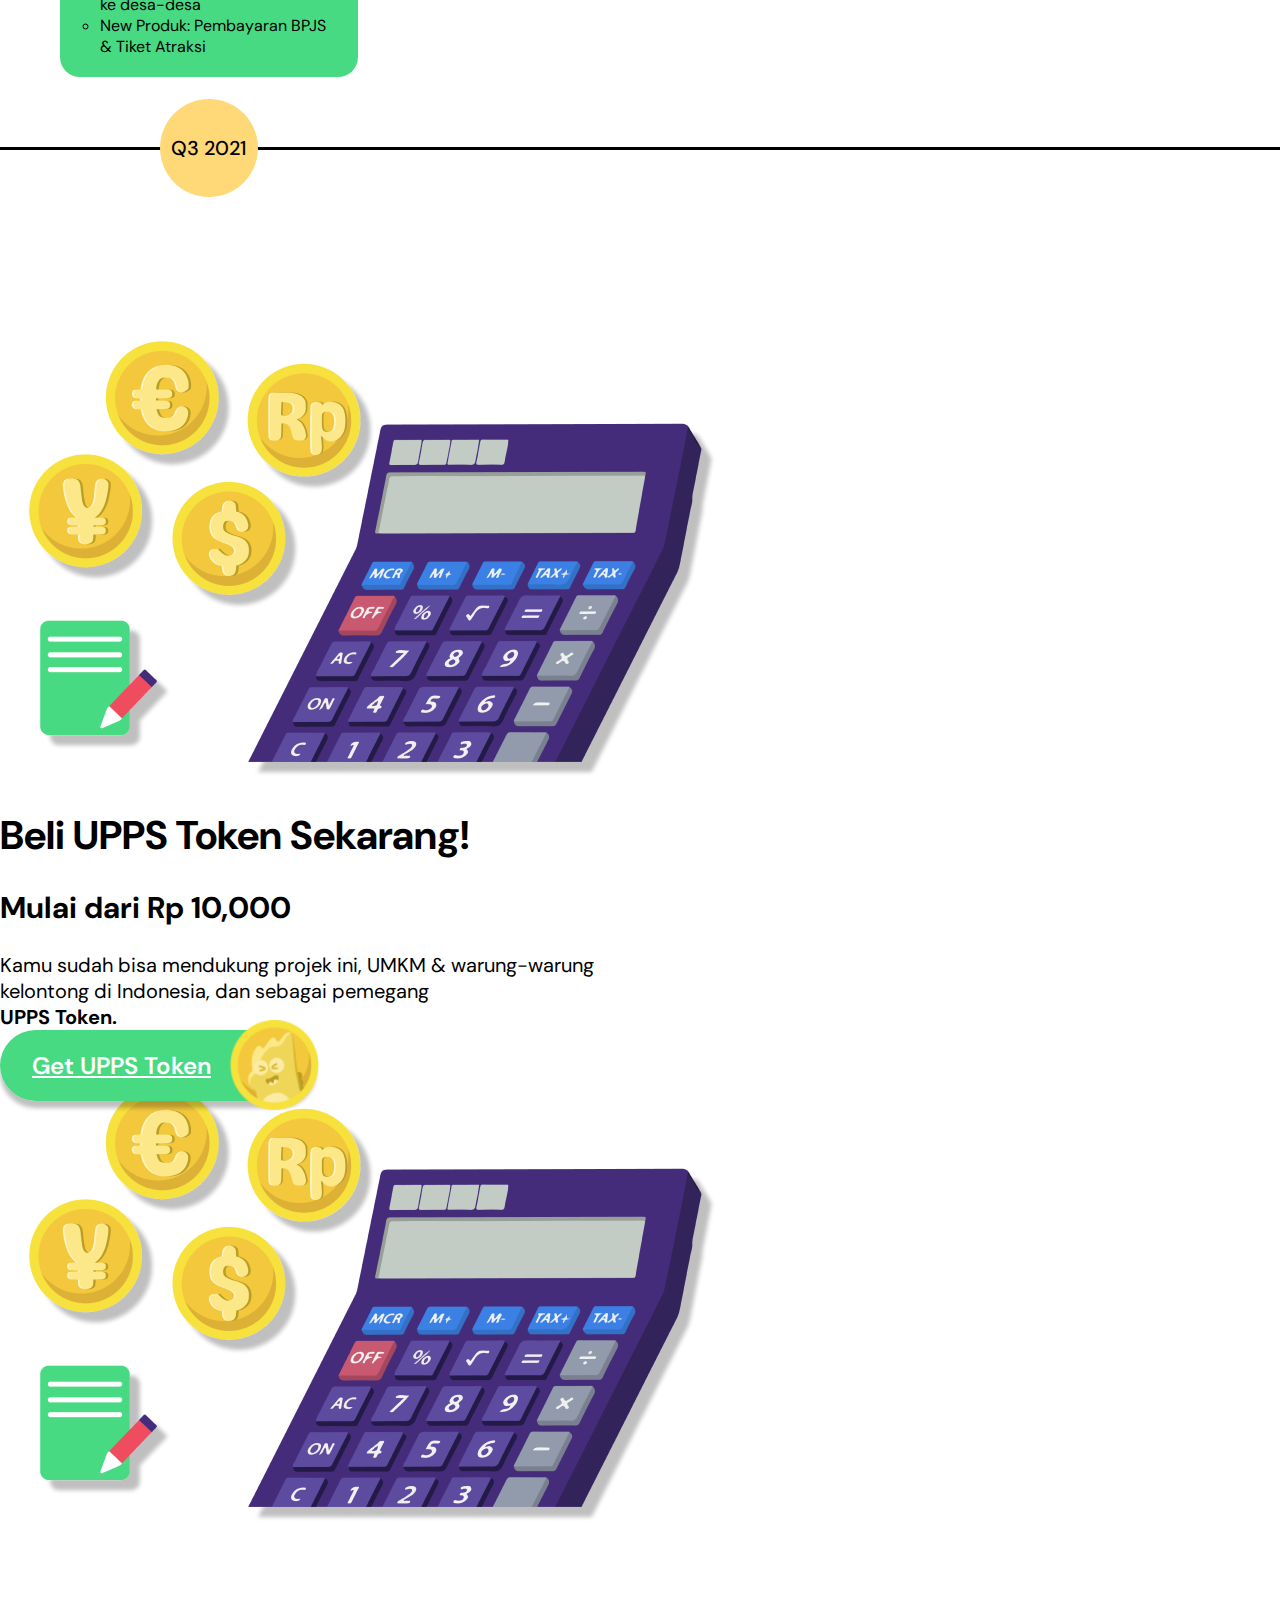
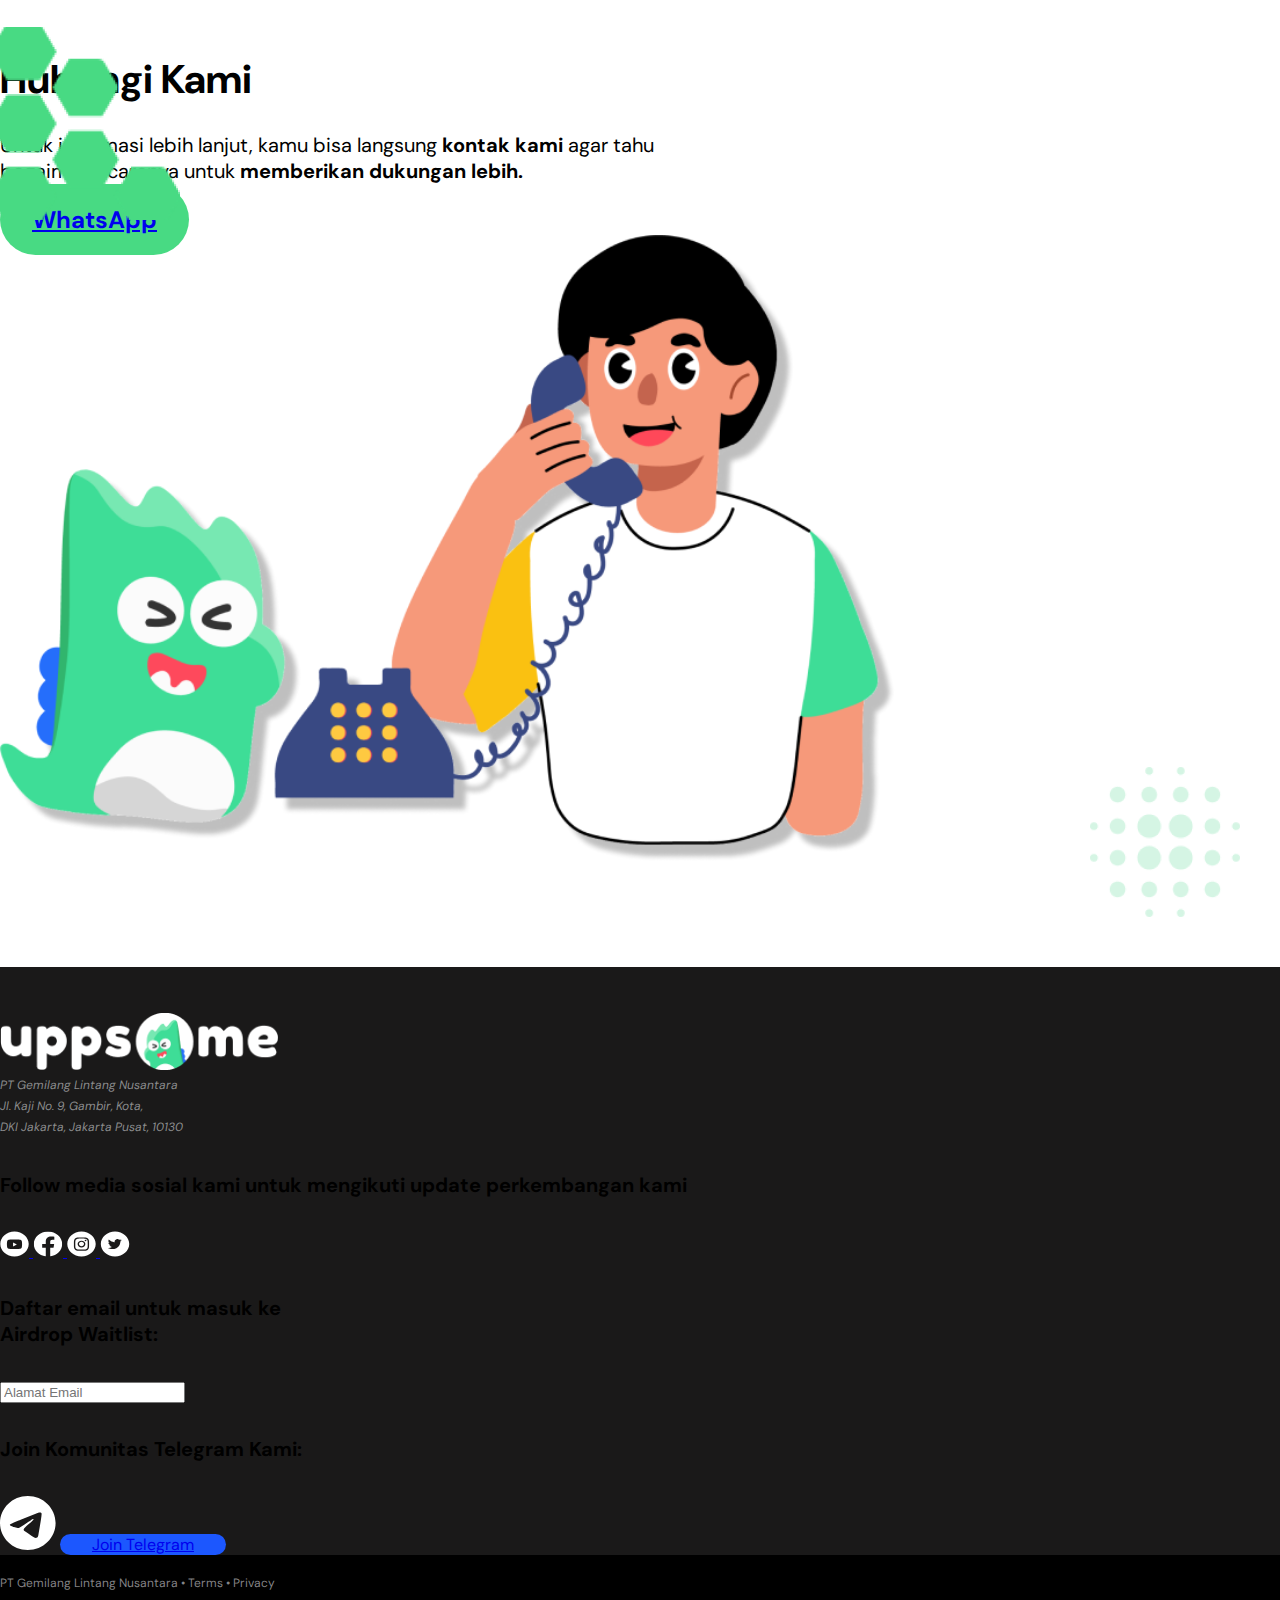
==== commit 29ab84cb: "revisi 2" ====
--- a/index.html
+++ b/index.html
@@ -84,8 +84,9 @@
     <section id="hero">
       <div class="container text-center pt-lg-5">
         <h1 class="mb-3 text-white font-700 lh-1-5 big-title">
-          Percaya gak sih, simpan aset digital bisa bayarin <br> 
-          Pulsa kamu seumur hidup?
+          <span id="changeText">
+            Percaya gak sih, simpan aset digital bisa bayarin Listrik kamu seumur hidup?
+          </span> 
           <a href="#" class="btn btn-light btn-lg btn-rounded btn-token">
             Get UPPS Token
             <img class="token-icon" src="./assets/images/token.png" width="70" alt="">
@@ -625,7 +626,7 @@
 
 
   <!-- Bootstrap js -->
-  <script src="https://cdn.jsdelivr.net/npm/jquery@3.5.1/dist/jquery.slim.min.js" integrity="sha384-DfXdz2htPH0lsSSs5nCTpuj/zy4C+OGpamoFVy38MVBnE+IbbVYUew+OrCXaRkfj" crossorigin="anonymous"></script>
+  <script src="https://code.jquery.com/jquery-3.6.0.min.js" integrity="sha256-/xUj+3OJU5yExlq6GSYGSHk7tPXikynS7ogEvDej/m4=" crossorigin="anonymous"></script>
   <script src="https://cdn.jsdelivr.net/npm/bootstrap@4.6.1/dist/js/bootstrap.bundle.min.js" integrity="sha384-fQybjgWLrvvRgtW6bFlB7jaZrFsaBXjsOMm/tB9LTS58ONXgqbR9W8oWht/amnpF" crossorigin="anonymous"></script>
   <!-- Script js -->
   <script src="./assets/js/script.js"></script>
--- a/assets/css/main.css
+++ b/assets/css/main.css
@@ -473,6 +473,10 @@
     padding: 30px 0 0 0;
     min-height: 0;
   }
+}
+section#hero .big-title {
+  text-align: center;
+  margin: 0 auto;
 }
 @media screen and (max-width: 768px) {
   section#hero .big-title {
